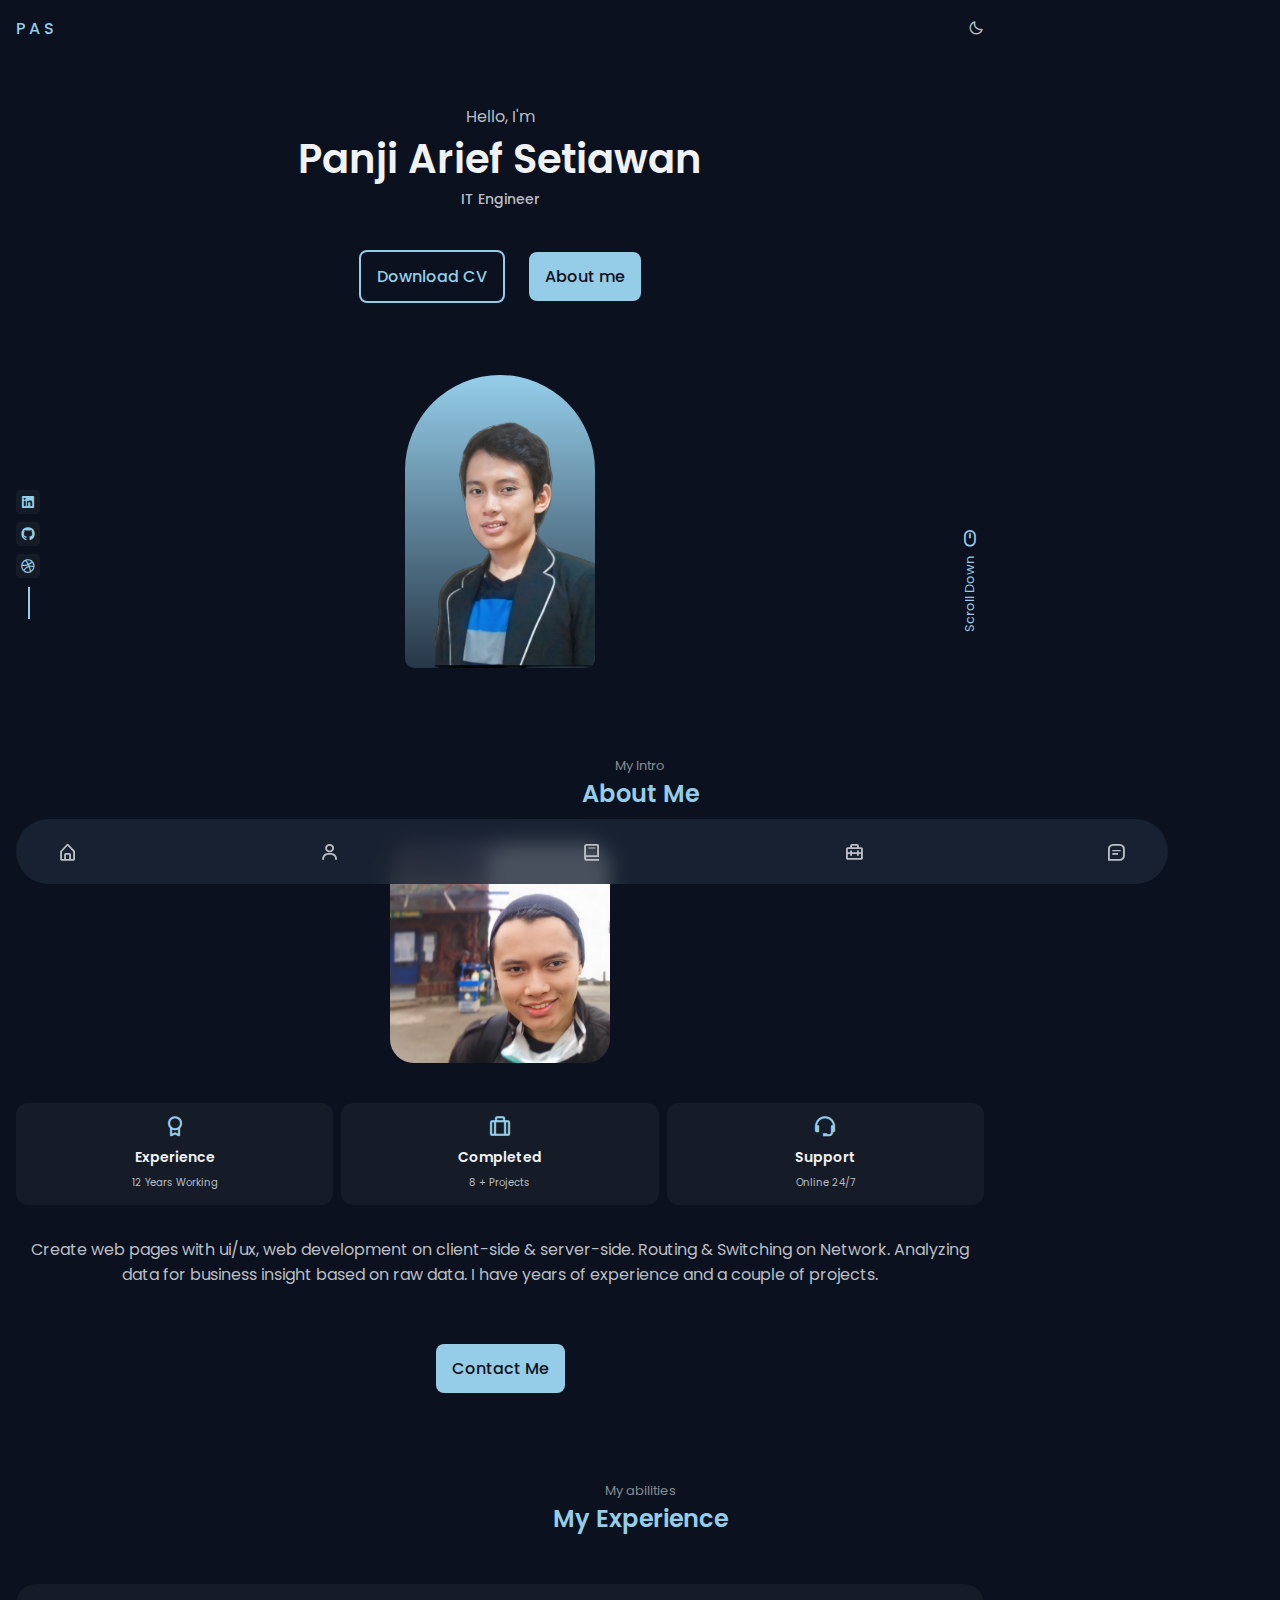
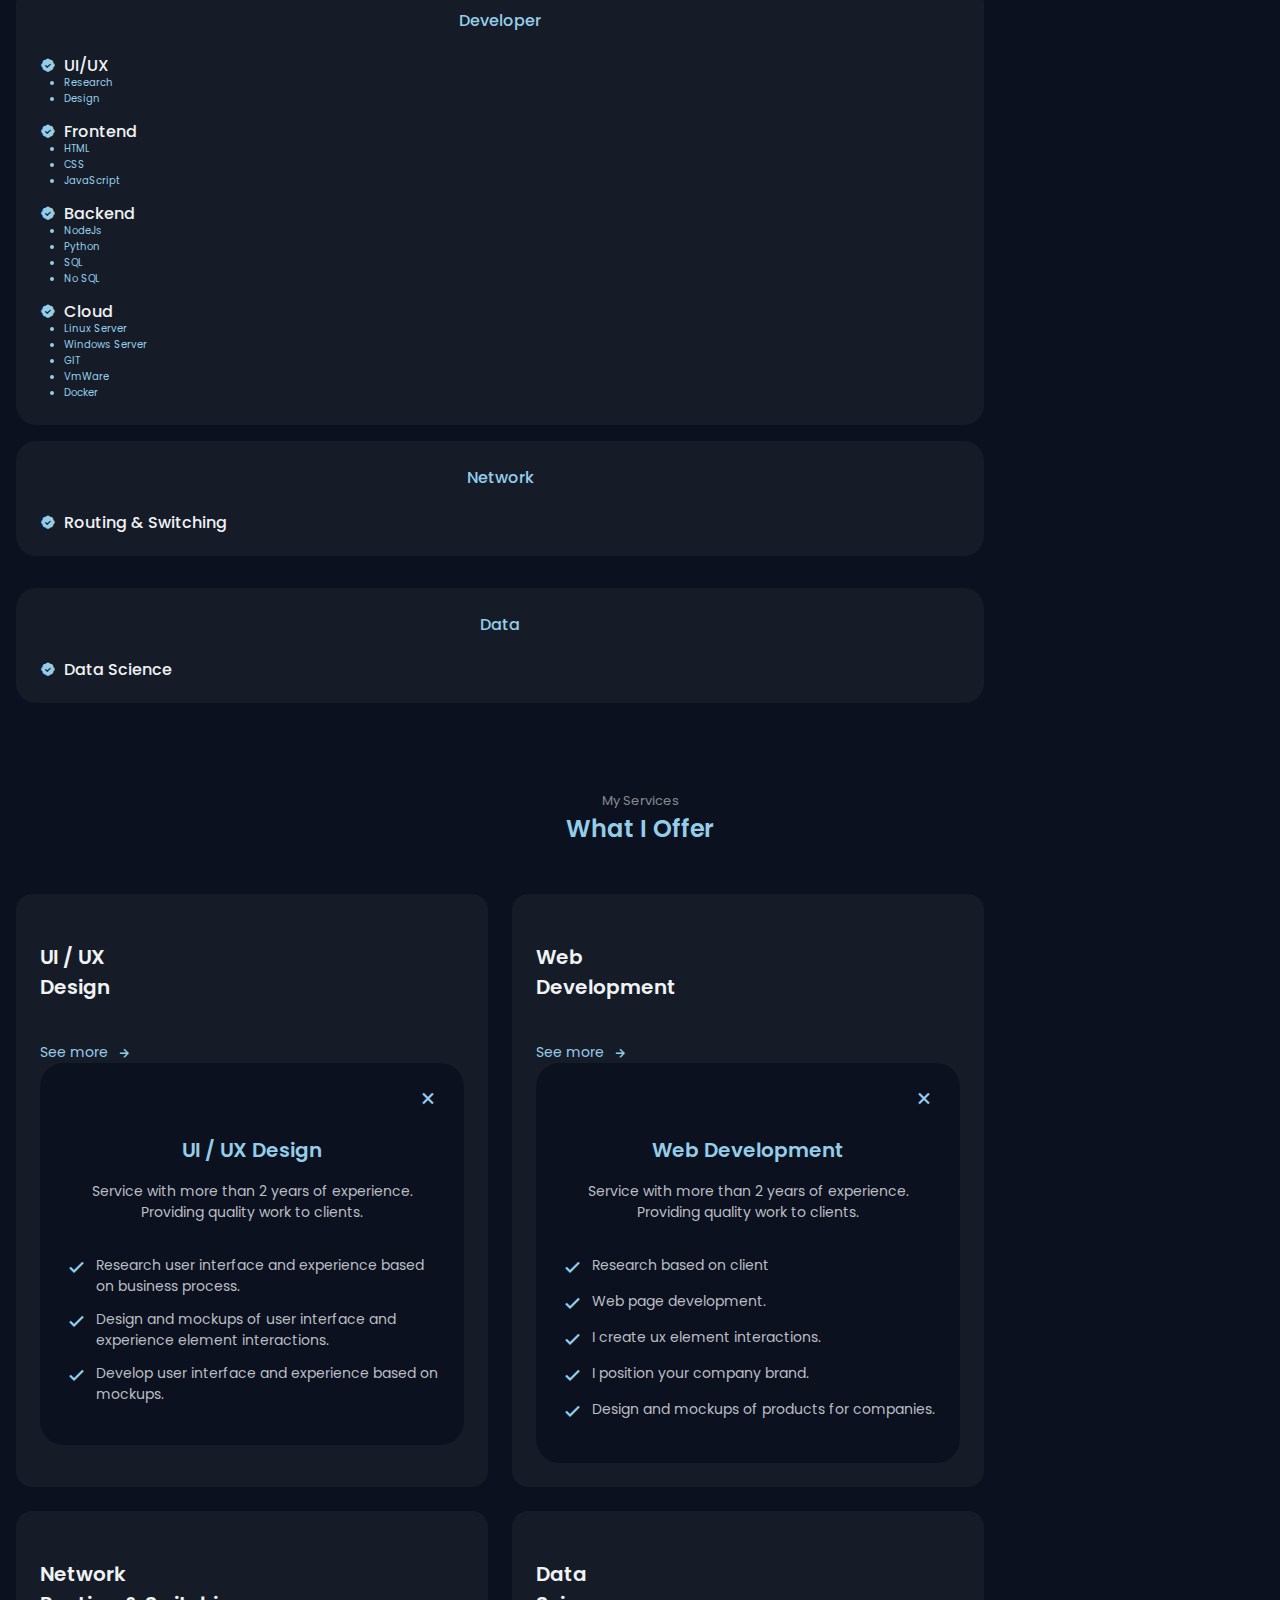
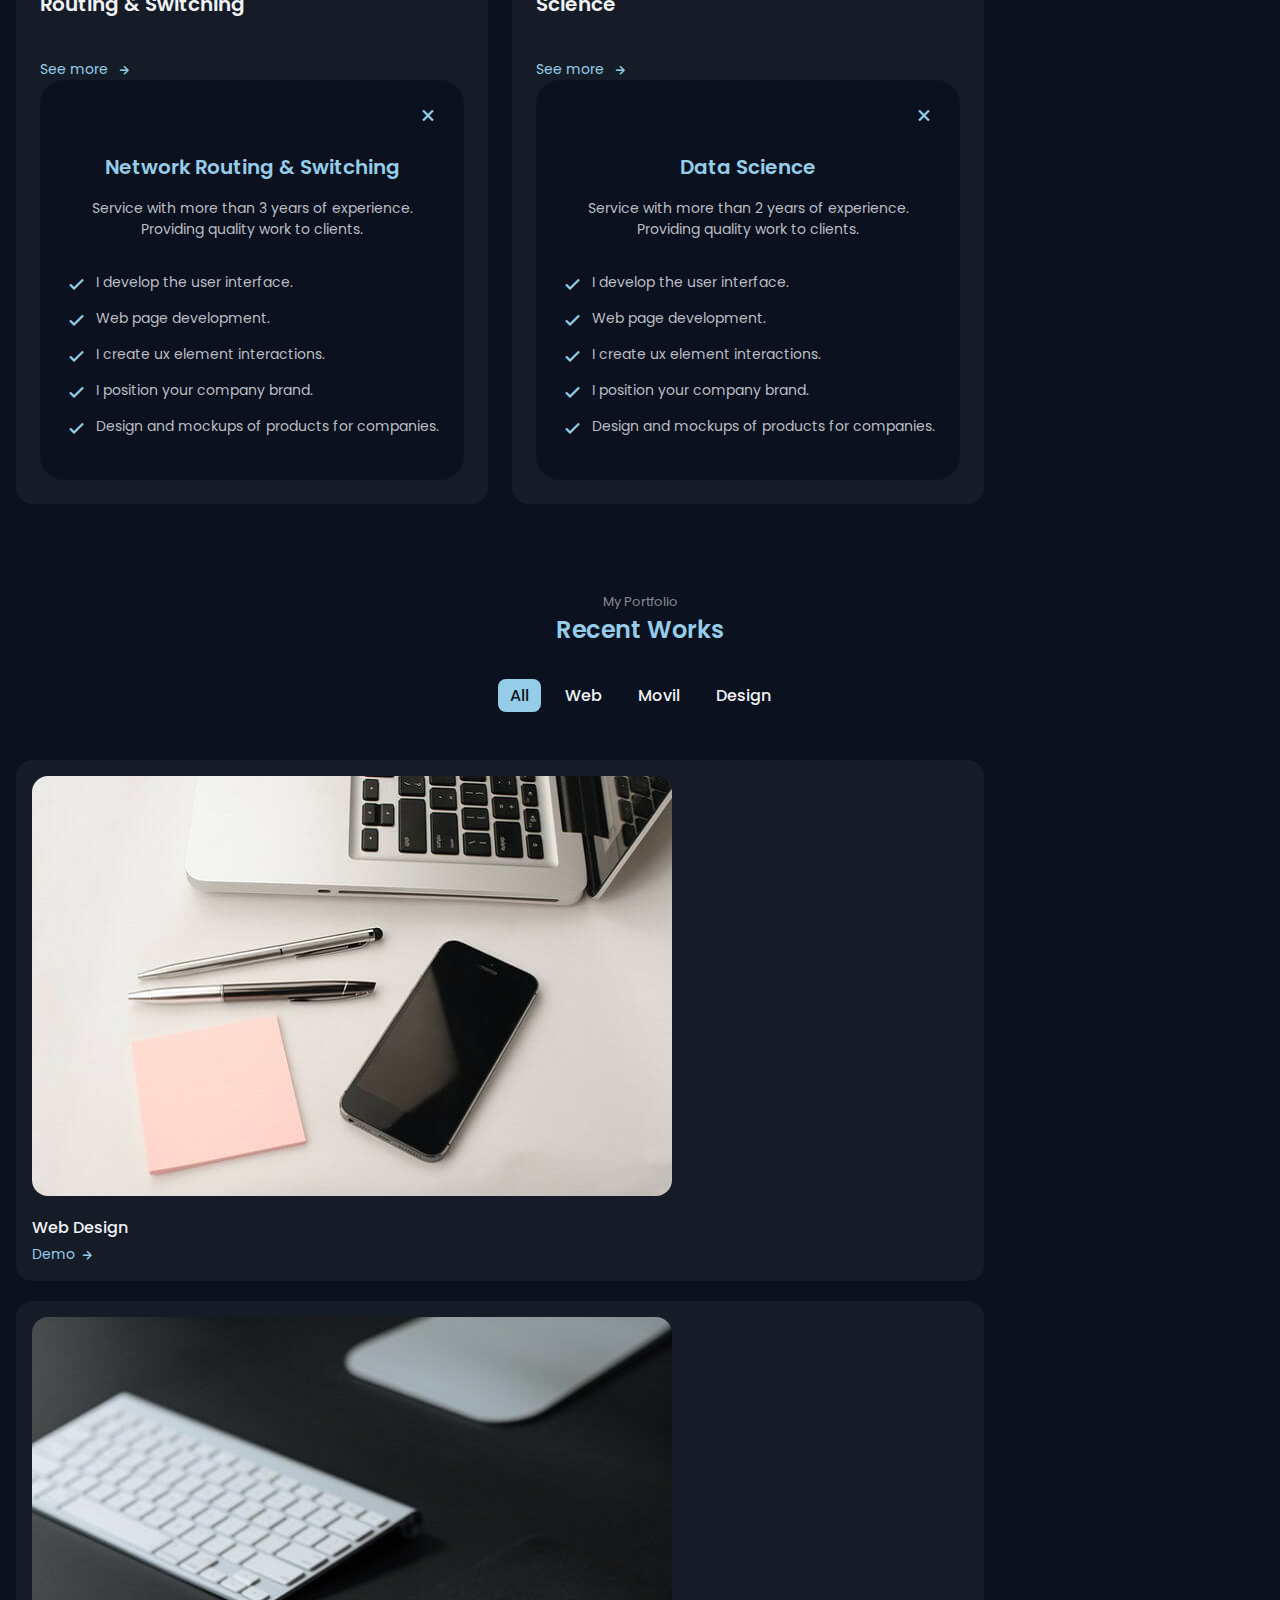
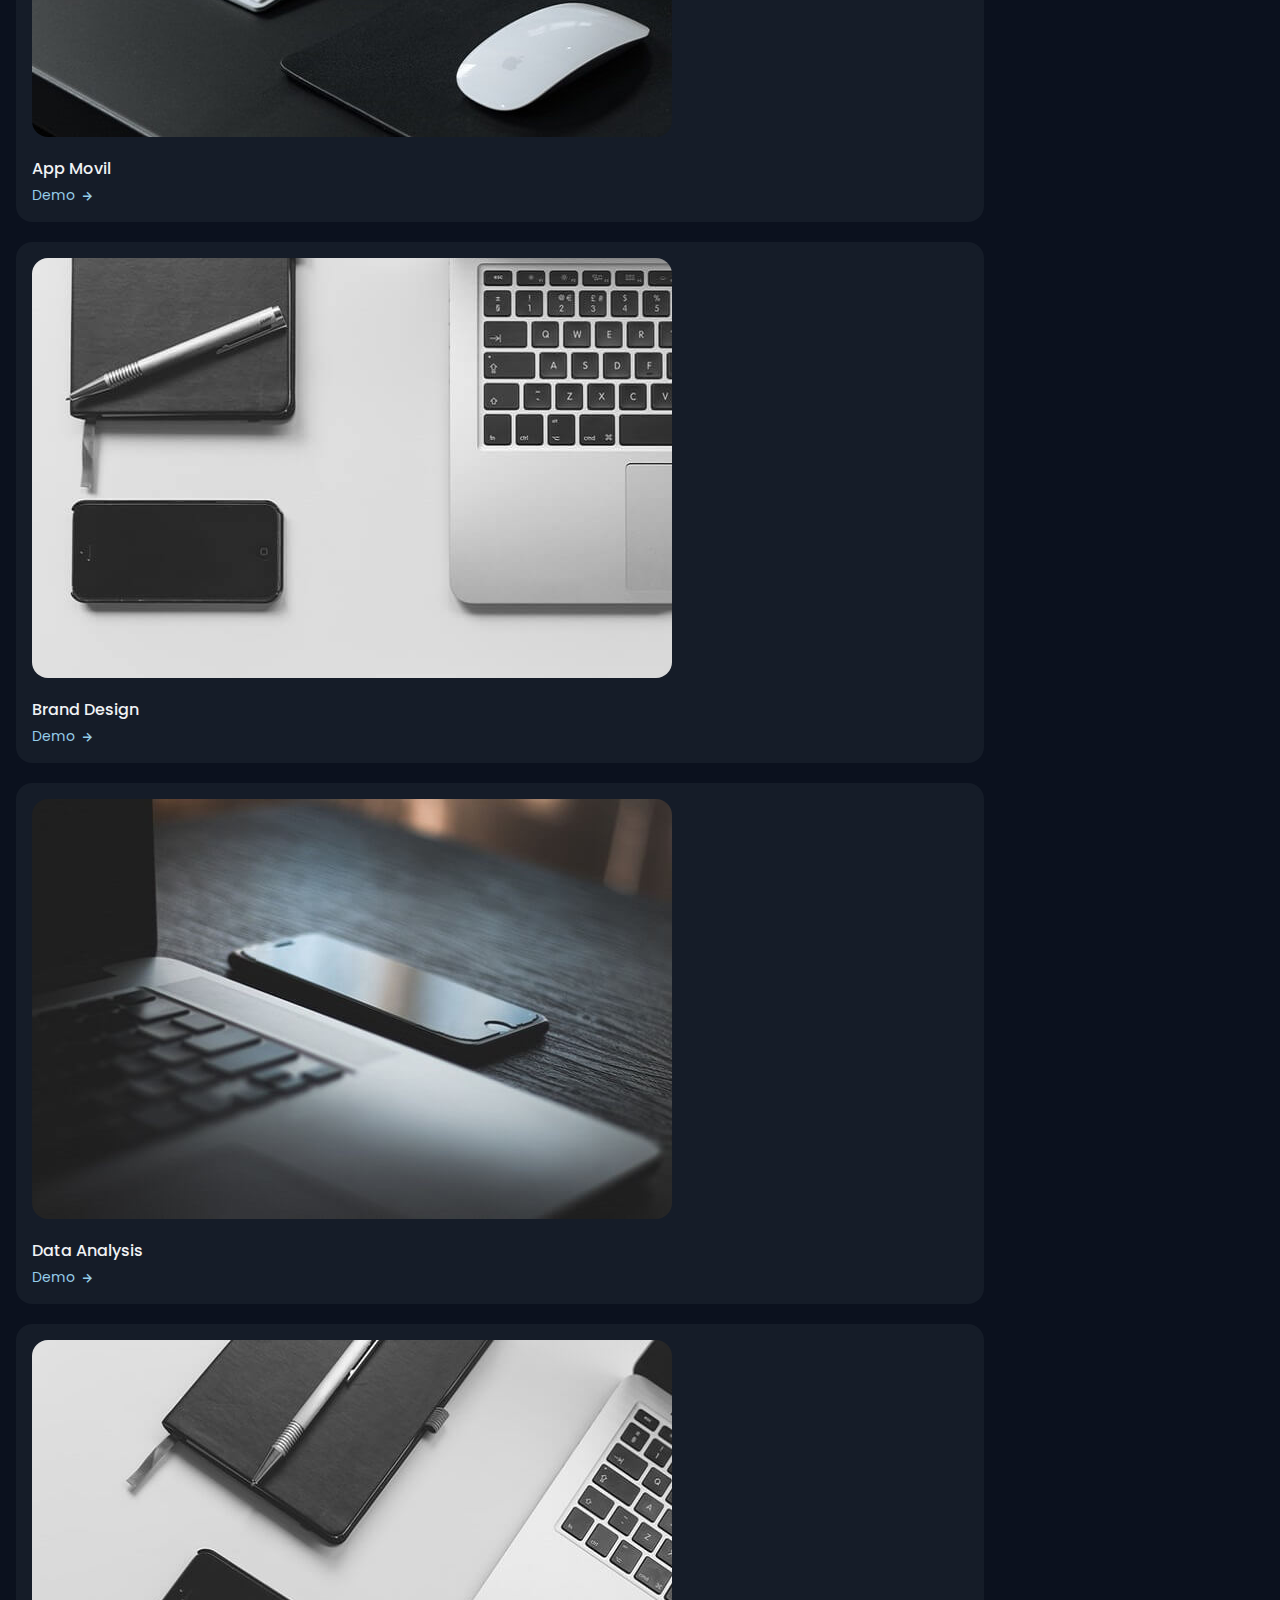
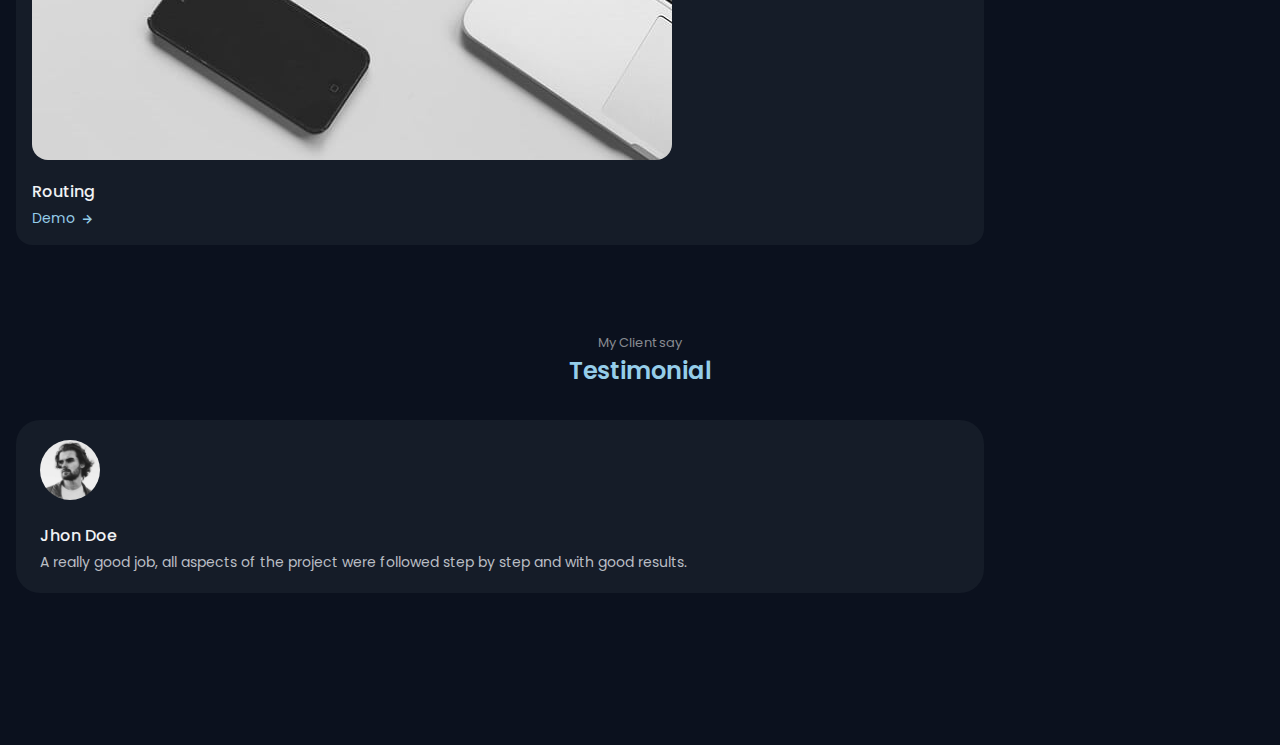
==== index.html @ b3c3ddb7 "update index.html" ====
<!DOCTYPE html>
    <html lang="en">
    <head>
        <meta charset="UTF-8">
        <meta name="viewport" content="width=device-width, initial-scale=1.0">

        <!--=============== FAVICON ===============-->
        <link rel="shortcut icon" href="assets/img/favicon.png" type="image/x-icon">

        <!--=============== BOXICONS ===============-->
        <link href='https://unpkg.com/boxicons@2.1.4/css/boxicons.min.css' rel='stylesheet'>

        <!--=============== SWIPER CSS ===============-->
        <link rel="stylesheet" href="assets/css/swiper-bundle.min.css">

        <!--=============== CSS ===============-->
        <link rel="stylesheet" href="assets/css/styles.css">

        <title>Mas Dd | Portfolio Website</title>
    </head>
    <body>
        <!--=============== HEADER ===============-->
        <header class="header" id="header">
            <nav class="nav container">
                <a href="#" class="nav__logo">P A S</a>

                <div class="nav__menu">
                    <ul class="nav__list">
                        <li class="nav__item">
                            <a href="#home" class="nav__link">
                                <i class='bx bx-home-alt'></i>
                            </a>
                        </li>

                        <li class="nav__item">
                            <a href="#about" class="nav__link">
                                <i class='bx bx-user'></i>
                            </a>
                        </li>
                        
                        <li class="nav__item">
                            <a href="#skills" class="nav__link">
                                <i class='bx bx-book'></i>
                            </a>
                        </li>
                        
                        <li class="nav__item">
                            <a href="#work" class="nav__link">
                                <i class='bx bx-briefcase-alt-2'></i>
                            </a>
                        </li>

                        <li class="nav__item">
                            <a href="#contact" class="nav__link">
                                <i class='bx bx-message-square-detail'></i>
                            </a>
                        </li>
                    </ul>
                </div>

                <!-- Theme change button -->
                <i class='bx bx-moon change-theme' id="theme-button"></i>
            </nav>
        </header>

        <!--=============== MAIN ===============-->
        <main class="main">
            <!--=============== HOME ===============-->
            <section class="home section" id="home">
                <div class="home__container container grid">
                    <div class="home__data">
                        <span class="home__greeting">Hello, I'm</span>
                        <h1 class="home__name">Panji Arief Setiawan</h1>
                        <h3 class="home__education">IT Engineer</h3>

                        <div class="home__buttons">
                            <a download=""* href="assets/pdf/CV Panji Arief Setiawan.pdf" class="button button--ghost">
                                Download CV
                            </a>
                            <a href="#about" class="button">About me</a>
                        </div>
                    </div>

                    <div class="home__handler">
                        <img src="assets/img/perfil.png" alt="" class="home__img">
                    </div>

                    <div class="home__social">
                        <a href="https://www.linkedin.com/" class="home__social-link">
                            <i class='bx bxl-linkedin-square'></i>
                        </a>
                        <a href="https://github.com/" class="home__social-link">
                            <i class='bx bxl-github' ></i>
                        </a>
                        <a href="https://dribbble.com/" class="home__social-link">
                            <i class='bx bxl-dribbble'></i>
                        </a>
                    </div>
                    
                    <a href="#about" class="home__scroll">
                        <i class='bx bx-mouse home__scroll-icon'></i>
                        <span class="home__scroll-name">Scroll Down</span>
                    </a>
                </div>
            </section>
            
            <!--=============== ABOUT ===============-->
            <section class="about section" id="about">
                <span class="section__subtitle">My Intro</span>
                <h2 class="section__title">About Me</h2>

                <div class="about__container container grid">
                    <img src="assets/img/about.jpg" alt="" class="about__img">

                    <div class="about__data">
                        <div class="about__info">
                            <div class="about__box">
                                <i class='bx bx-award about__icon' ></i>
                                <h3 class="about__title">Experience</h3>
                                <span class="about__subtitle">12 Years Working</span>
                            </div>

                            <div class="about__box">
                                <i class='bx bx-briefcase-alt about__icon' ></i>
                                <h3 class="about__title">Completed</h3>
                                <span class="about__subtitle">8 + Projects</span>
                            </div>

                            <div class="about__box">
                                <i class='bx bx-support about__icon' ></i>
                                <h3 class="about__title">Support</h3>
                                <span class="about__subtitle">Online 24/7</span>
                            </div>
                        </div>

                        <p class="about__description">
                            Create web pages with ui/ux, web development on client-side & server-side.
                            Routing & Switching on Network. Analyzing data for business insight based on raw data.
                            I have years of experience and a couple of projects.
                        </p>
                        <br>
                        <a href="#contact" class="button">Contact Me</a>
                    </div>
                </div>
            </section>

            <!--=============== SKILLS ===============-->
            <section class="skills section" id="skills">
                <span class="section__subtitle">My abilities</span>
                <h2 class="section__title">My Experience</h2>

                <div class="skills__container container grid">
                    <div class="skills__content">
                        <h3 class="skills__title">Developer</h3>

                        <div class="skill__box">
                            <div class="skills__group">
                                <div class="skills__data">
                                    <i class='bx bxs-badge-check'></i>

                                    <div>
                                        <h3 class="skills__name">UI/UX</h3>
                                        <span class="skills__level">
                                            <ul.s>
                                                <li>Research</li>
                                                <li>Design</li>
                                            </ul.s>
                                        </span>
                                    </div>
                                </div>

                                <div class="skills__data">
                                    <i class='bx bxs-badge-check'></i>

                                    <div>
                                        <h3 class="skills__name">Frontend</h3>
                                        <span class="skills__level">
                                            <ul.s>
                                                <li>HTML</li>
                                                <li>CSS</li>
                                                <li>JavaScript</li>
                                            </ul.s>
                                        </span>
                                    </div>
                                </div>

                                <div class="skills__data">
                                    <i class='bx bxs-badge-check'></i>

                                    <div>
                                        <h3 class="skills__name">Backend</h3>
                                        <span class="skills__level">
                                            <ul.s>
                                                <li>NodeJs</li>
                                                <li>Python</li>
                                                <li>SQL</li>
                                                <li>No SQL</li>
                                            </ul.s>
                                        </span>
                                    </div>
                                </div>

                                <div class="skills__data">
                                    <i class='bx bxs-badge-check'></i>
    
                                    <div>
                                        <h3 class="skills__name">Cloud</h3>
                                        <span class="skills__level">
                                            <ul.s>
                                                <li>Linux Server</li>
                                                <li>Windows Server</li>
                                                <li>GIT</li>
                                                <li>VmWare</li>
                                                <li>Docker</li>
                                            </ul.s>
                                        </span>
                                    </div>
                                </div>
                            </div>
                        </div>
                    </div>            
                </div>

                                 
                <div class="skills__container container grid">
                    <div class="skills__content">
                        <h3 class="skills__title">Network</h3>

                        <div class="skills__box">
                            <div class="skills__group">
                                <div class="skills__data">
                                    <i class='bx bxs-badge-check'></i>

                                    <div>
                                        <h3 class="skills__name">Routing & Switching</h3>
                                        <span class="skills__level"></span>
                                    </div>
                                </div>
                            </div>
                        </div>
                    </div>

                    <div class="skills__content">
                        <h3 class="skills__title">Data</h3>

                        <div class="skills__box">
                            <div class="skills__group">
                                <div class="skills__data">
                                    <i class='bx bxs-badge-check'></i>

                                    <div>
                                        <h3 class="skills__name">Data Science</h3>
                                        <span class="skills__level"></span>
                                    </div>
                                </div>
                            </div>
                        </div>      
                    </div>
                </div>
            </section>

            <!--=============== SERVICES ===============-->
            <section class="services section">
                <span class="section__subtitle">My Services</span>
                <h2 class="section__title">What I Offer</h2>

                <div class="services__container container grid">
                    <div class="services__card">
                        <h3 class="services__title">UI / UX <br> Design</h3>

                        <span class="services__button">
                            See more <i class='bx bx-right-arrow-alt services__icon'></i>
                        </span>

                        <div class="services_modal">
                            <div class="services__modal-content">
                                <i class='bx bx-x services__modal-close' ></i>

                                <h3 class="services__modal-title">UI / UX Design</h3>
                                <p class="services__modal-description">
                                    Service with more than 2 years of experience. 
                                    Providing quality work to clients.
                                </p>

                                <ul class="services__modal-list">
                                    <li class="services__modal-item">
                                        <i class='bx bx-check services__modal-icon'></i>
                                        <p class="services__modal-info">
                                            Research user interface and experience based on business process.
                                        </p>
                                    </li>

                                    <li class="services__modal-item">
                                        <i class='bx bx-check services__modal-icon'></i>
                                        <p class="services__modal-info">
                                            Design and mockups of user interface and experience element interactions.
                                        </p>
                                    </li>

                                    <li class="services__modal-item">
                                        <i class='bx bx-check services__modal-icon'></i>
                                        <p class="services__modal-info">
                                            Develop user interface and experience based on mockups.
                                        </p>
                                    </li>
                                </ul>

                            </div>
                        </div>
                    </div>
                    
                    <div class="services__card">
                        <h3 class="services__title">Web <br> Development</h3>

                        <span class="services__button">
                            See more <i class='bx bx-right-arrow-alt services__icon'></i>
                        </span>

                        <div class="services_modal">
                            <div class="services__modal-content">
                                <i class='bx bx-x services__modal-close' ></i>

                                <h3 class="services__modal-title">Web Development</h3>
                                <p class="services__modal-description">
                                    Service with more than 2 years of experience. 
                                    Providing quality work to clients.
                                </p>

                                <ul class="services__modal-list">
                                    <li class="services__modal-item">
                                        <i class='bx bx-check services__modal-icon'></i>
                                        <p class="services__modal-info">
                                            Research based on client 
                                        </p>
                                    </li>

                                    <li class="services__modal-item">
                                        <i class='bx bx-check services__modal-icon'></i>
                                        <p class="services__modal-info">
                                            Web page development.
                                        </p>
                                    </li>

                                    <li class="services__modal-item">
                                        <i class='bx bx-check services__modal-icon'></i>
                                        <p class="services__modal-info">
                                            I create ux element interactions.
                                        </p>
                                    </li>

                                    <li class="services__modal-item">
                                        <i class='bx bx-check services__modal-icon'></i>
                                        <p class="services__modal-info">
                                            I position your company brand.
                                        </p>
                                    </li>

                                    <li class="services__modal-item">
                                        <i class='bx bx-check services__modal-icon'></i>
                                        <p class="services__modal-info">
                                            Design and mockups of products for companies.
                                        </p>
                                    </li>
                                </ul>
                            </div>
                        </div>
                    </div>

                    <div class="services__card">
                        <h3 class="services__title">Network <br> Routing & Switching</h3>

                        <span class="services__button">
                            See more <i class='bx bx-right-arrow-alt services__icon'></i>
                        </span>

                        
                        <div class="services_modal">
                            <div class="services__modal-content">
                                <i class='bx bx-x services__modal-close' ></i>

                                <h3 class="services__modal-title">Network Routing & Switching</h3>
                                <p class="services__modal-description">
                                    Service with more than 3 years of experience. 
                                    Providing quality work to clients.
                                </p>

                                <ul class="services__modal-list">
                                    <li class="services__modal-item">
                                        <i class='bx bx-check services__modal-icon'></i>
                                        <p class="services__modal-info">
                                            I develop the user interface.
                                        </p>
                                    </li>

                                    <li class="services__modal-item">
                                        <i class='bx bx-check services__modal-icon'></i>
                                        <p class="services__modal-info">
                                            Web page development.
                                        </p>
                                    </li>

                                    <li class="services__modal-item">
                                        <i class='bx bx-check services__modal-icon'></i>
                                        <p class="services__modal-info">
                                            I create ux element interactions.
                                        </p>
                                    </li>

                                    <li class="services__modal-item">
                                        <i class='bx bx-check services__modal-icon'></i>
                                        <p class="services__modal-info">
                                            I position your company brand.
                                        </p>
                                    </li>

                                    <li class="services__modal-item">
                                        <i class='bx bx-check services__modal-icon'></i>
                                        <p class="services__modal-info">
                                            Design and mockups of products for companies.
                                        </p>
                                    </li>

                                </ul>

                            </div>
                        </div>
                        
                    </div>

                    <div class="services__card">
                        <h3 class="services__title">Data <br> Science</h3>

                        <span class="services__button">
                            See more <i class='bx bx-right-arrow-alt services__icon'></i>
                        </span>

                        
                        <div class="services_modal">
                            <div class="services__modal-content">
                                <i class='bx bx-x services__modal-close'></i>

                                <h3 class="services__modal-title">Data Science</h3>
                                <p class="services__modal-description">
                                    Service with more than 2 years of experience. 
                                    Providing quality work to clients.
                                </p>

                                <ul class="services__modal-list">
                                    <li class="services__modal-item">
                                        <i class='bx bx-check services__modal-icon'></i>
                                        <p class="services__modal-info">
                                            I develop the user interface.
                                        </p>
                                    </li>

                                    <li class="services__modal-item">
                                        <i class='bx bx-check services__modal-icon'></i>
                                        <p class="services__modal-info">
                                            Web page development.
                                        </p>
                                    </li>

                                    <li class="services__modal-item">
                                        <i class='bx bx-check services__modal-icon'></i>
                                        <p class="services__modal-info">
                                            I create ux element interactions.
                                        </p>
                                    </li>

                                    <li class="services__modal-item">
                                        <i class='bx bx-check services__modal-icon'></i>
                                        <p class="services__modal-info">
                                            I position your company brand.
                                        </p>
                                    </li>

                                    <li class="services__modal-item">
                                        <i class='bx bx-check services__modal-icon'></i>
                                        <p class="services__modal-info">
                                            Design and mockups of products for companies.
                                        </p>
                                    </li>
                                </ul>
                            </div> 
                        </div>

                    </div>
                </div>
            </section>

            <!--=============== WORK ===============-->
            <section class="work section" id="work">
                <span class="section__subtitle">My Portfolio</span>
                <h2 class="section__title">Recent Works</h2>

                <div class="work__filters">
                    <span class="work__item active-work" data-filter='all'>All</span>
                    <span class="work__item" data-filter='.web'>Web</span>
                    <span class="work__item" data-filter='.movil'>Movil</span>
                    <span class="work__item" data-filter='.design'>Design</span>
                </div>

                <div class="work__container container grid">
                    <div class="work__card mix web">
                        <img src="assets/img/work1.jpg" alt="" class="work__img">

                        <h3 class="work__title">Web Design</h3>

                        <a href="#" class="work__button">
                            Demo <i class='bx bx-right-arrow-alt work__icon'></i>
                        </a>
                    </div>

                    <div class="work__card mix movil">
                        <img src="assets/img/work2.jpg" alt="" class="work__img">

                        <h3 class="work__title">App Movil</h3>

                        <a href="#" class="work__button">
                            Demo <i class='bx bx-right-arrow-alt work__icon'></i>
                        </a>
                    </div>

                    <div class="work__card mix design">
                        <img src="assets/img/work3.jpg" alt="" class="work__img">

                        <h3 class="work__title">Brand Design</h3>

                        <a href="#" class="work__button">
                            Demo <i class='bx bx-right-arrow-alt work__icon'></i>
                        </a>
                    </div>

                    <div class="work__card mix web">
                        <img src="assets/img/work4.jpg" alt="" class="work__img">

                        <h3 class="work__title">Data Analysis</h3>

                        <a href="#" class="work__button">
                            Demo <i class='bx bx-right-arrow-alt work__icon'></i>
                        </a>
                    </div>

                    <div class="work__card mix movil">
                        <img src="assets/img/work5.jpg" alt="" class="work__img">

                        <h3 class="work__title">Routing</h3>

                        <a href="#" class="work__button">
                            Demo <i class='bx bx-right-arrow-alt work__icon'></i>
                        </a>
                    </div>
                </div>
            </section>

            <!--=============== TESTIMONIALS ===============-->
            <section class="testimonial section">
                <span class="section__subtitle">My Client say</span>
                <h2 class="section__title">Testimonial</h2>
                
                <div class="testimonial__container container swiper">
                    <div class="swiper-wrapper">
                        <div class="testimonial__card swiper-slide">
                            <img src="assets/img/testimonial1.png" alt="" class="testimonial__img">

                            <h3 class="testimonial__name">Jhon Doe</h3>
                            <p class="testimonial__description">
                                A really good job, all aspects of the project were 
                                followed step by step and with good results.
                            </p>
                        </div>

                        <div class="testimonial__card swiper-slide">
                            <img src="assets/img/testimonial2.png" alt="" class="testimonial__img">

                            <h3 class="testimonial__name">Paula Vusy</h3>
                            <p class="testimonial__description">
                                A really good job, all aspects of the project were 
                                followed step by step and with good results.
                            </p>
                        </div>

                        <div class="testimonial__card swiper-slide">
                            <img src="assets/img/testimonial3.png" alt="" class="testimonial__img">

                            <h3 class="testimonial__name">Sara Cill</h3>
                            <p class="testimonial__description">
                                A really good job, all aspects of the project were 
                                followed step by step and with good results.
                            </p>
                        </div>
                    </div>

                    <div class="swiper-pagination"></div>
                </div>
            </section>

            <!--=============== CONTACT ===============-->
            <section class="contact section" id="contact">
                
            </section>
        </main>

        <!--=============== FOOTER ===============-->
        <footer class="footer">
            
        </footer>

        <!--=============== SCROLLREVEAL ===============-->
        <script src="assets/js/scrollreveal.min.js"></script>

        <!--=============== SWIPER JS ===============-->
        <script src="assets/js/swiper-bundle.min.js"></script>

        <!--=============== MIXITUP FILTER ===============-->
        <script src="assets/js/mixitup.min.js"></script>

        <!--=============== MAIN JS ===============-->
        <script src="assets/js/main.js"></script>
    </body>
</html>
---- assets/css/styles.css ----
/*=============== GOOGLE FONTS ===============*/
@import url("https://fonts.googleapis.com/css2?family=Poppins:wght@400;500;600&display=swap");

/*=============== VARIABLES CSS ===============*/
:root {
  --header-height: 3.5rem;

  /*========== Colors ==========*/
  /*Color mode HSL(hue, saturation, lightness)*/
  /*
        Purple: hsl(250, 66%, 75%)
        Blue: hsl(207, 90%, 72%)
        Pink: hsl(356, 66%, 75%)
        Teal: hsl(174, 63%, 62%)
  */
  --first-hue: 200;
  --sat: 66%;
  --lig: 75%;
  --second-hue: 219;
  
  --first-color: hsl(var(--first-hue), var(--sat), var(--lig));
  --first-color-alt: hsl(var(--first-hue), var(--sat), 71%); /* -4% */
  --title-color: hsl(var(--second-hue), 15%, 95%);
  --text-color: hsl(var(--second-hue), 8%, 75%);
  --text-color-light: hsl(var(--second-hue), 4%, 55%);
  --body-color: hsl(var(--second-hue), 48%, 8%);
  --container-color: hsl(var(--second-hue), 32%, 12%);

  /*========== Font and typography ==========*/
  /*.5rem = 8px | 1rem = 16px ...*/
  --body-font: 'Poppins', sans-serif;
  --biggest-font-size: 1.75rem;
  --h1-font-size: 1.5rem;
  --h2-font-size: 1.25rem;
  --h3-font-size: 1rem;
  --normal-font-size: .938rem;
  --small-font-size: .813rem;
  --smaller-font-size: .75rem;
  --tiny-font-size: .625rem;

  /*========== Font weight ==========*/
  --font-medium: 500;
  --font-semibold: 600;

  /*========== z index ==========*/
  --z-tooltip: 10;
  --z-fixed: 100;
  --z-modal: 1000;
}

/* Responsive typography */
@media screen and (min-width: 968px) {
  :root {
    --biggest-font-size: 2.5rem;
    --h1-font-size: 2.25rem;
    --h2-font-size: 1.5rem;
    --h3-font-size: 1.25rem;
    --normal-font-size: 1rem;
    --small-font-size: .875rem;
    --smaller-font-size: .813rem;
  }
}

/*=============== BASE ===============*/
* {
  box-sizing: border-box;
  padding: 0;
  margin: 0;
}

html {
  scroll-behavior: smooth;
}

body,
button,
input,
textarea {
  font-family: var(--body-font);
  font-size: var(--normal-font-size);
}

body {
  background-color: var(--body-color);
  color: var(--text-color);
  transition: .4s; /* for light mode animation */
}

h1, h2, h3 {
  color: var(--title-color);
  font-weight: var(--font-semibold);
}

ul {
  list-style: none;
}

ul.s {
  list-style: circle;
}

a {
  text-decoration: none;
}

button {
  cursor: pointer;
  border: none;
  outline: none;
}

img {
  max-width: 100%;
  height: auto;
}

/*=============== THEME ===============*/


/*========== Variables Dark theme ==========*/


/*========== 
    Color changes in some parts of 
    the website, in light theme
==========*/


/*=============== REUSABLE CSS CLASSES ===============*/
.container {
  max-width: 968px;
  margin-left: 1rem;
  margin-right: 1rem;
}

.grid {
  display: grid;
  gap: 1.25rem;
}

.main {
  overflow: hidden;
}

.section {
  padding: 4.5rem 0 1rem;
}

.section__title, 
.section__subtitle {
  text-align: center;
}

.section__title {
  font-size: var(--h2-font-size);
  color: var(--first-color);
  margin-bottom: 2rem;
}

.section__subtitle {
  display: block;
  font-size: var(--smaller-font-size);
  color: var(--text-color-light);
}

/*=============== HEADER & NAV===============*/
.header{
  position: fixed;
  top: 0;
  left: 0;
  width: 100%;
  background-color: var(--body-color);
  z-index: var(--z-fixed);
}

.nav{
  height: var(--header-height);
  display: flex;
  justify-content: space-between;
  align-items: center;
}

.nav__logo{
  color: var(--first-color);
  font-weight: var(--font-medium);
  transition: .4s;
}

.nav__logo:hover{
  color: var(--first-color-alt);
}

.nav__menu{
  position: fixed;
  bottom: 1rem;
  background-color: hsla(var(--second-hue), 32%, 16%, .8);
  width: 90%;
  border-radius: 4rem;
  padding: 1rem 2.25rem;
  backdrop-filter: blur(10px);
}

.nav__list{
  display: flex;
  justify-content: space-between;
  align-items: center;
}

.nav__link{
  color: var(--text-color);
  font-size: 1.25rem;
  padding: .4rem;
  display: flex;
  border-radius: 5rem;
}

/* Active link */
.active-link{
  background: linear-gradient(180deg,
              hsla(var(--first-hue), var(--sat), var(--lig), 1),
              hsla(var(--first-hue), var(--sat), var(--lig), .2)
            );
  box-shadow: 0 0 16px hsla(var(--first-hue), var(--sat), var(--lig), .4);
}

/* Change background header */
.scroll-header{
  box-shadow: 0 4px 4px hsla(0, 0%, 4%, .3);
}

/*=============== HOME ===============*/
.home__container{
  position: relative;
  row-gap: 4.5rem;
  padding-top: 2rem; 
}

.home__data{
  text-align: center;
}

.home__greeeting,
.home__education{
  font-size: var(--small-font-size);
  font-weight: var(--font-medium);
}

.home__greeeting{
  display: block;
  color: var(--title-color);
  margin-bottom: .25rem;
}

.home__education{
  color: var(--text-color);
  margin-bottom: 2.5rem;
}

.home__name{
  font-size: var(--biggest-font-size);
}

.home__img{
  width: 160px;
  justify-self: center;
}

.home__handler{
  justify-self: center;
  width: 190px;
  height: 293px;
  background: linear-gradient(180deg,
              hsla(var(--first-hue), var(--sat), var(--lig), 1),
              hsla(var(--first-hue), var(--sat), var(--lig), .2)
            );
  border-radius: 10rem 10rem 1rem 1rem;
  display: flex;
  align-items: flex-end;
  justify-content: right;
  overflow: hidden;
}

.home__buttons{
  display: flex;
  justify-content: center;
  align-items: center;
  gap: 1.5rem;
}

.home__social,
.home__scroll{
  position: absolute;
}

.home__social{
  bottom: 5rem;
  left: 0;
  display: grid;
  row-gap: .5rem;
}

.home__social-link{
  width: max-content;
  background-color: var(--container-color);
  color: var(--first-color);
  padding: .25rem;
  border-radius: .25rem;
  display: flex;
  font-size: 1rem;
  transition: .4s;
}

.home__social-link:hover{
  background-color: var(--first-color);
  color: #fff;
}

.home__social::after{
  content: '';
  width: 32px;
  height: 2px;
  background-color: var(--first-color);
  transform: rotate(90deg) translate(16px, 3px);
}

.home__scroll{
  color: var(--first-color);
  right: -1.5rem;
  bottom: 4rem;
  display: grid;
  row-gap: 2.25rem;
  justify-items: center;
}

.home__scroll-icon{
  font-size: 1.25rem;
}

.home__scroll-name{
  font-size: var(--smaller-font-size);
  transform: rotate(-90deg);
}

/*=============== BUTTONS ===============*/
.button{
  display: inline-block;
  background-color: var(--first-color);
  color: var(--body-color);
  padding: .75rem 1rem;
  border-radius: .5rem;
  font-weight: var(--font-medium);
  transition: .4s;
}

.button:hover{
  background-color: var(--first-color-alt);
  color: var(--body-color);
}

.button--ghost{
  background-color: transparent;
  border: 2px solid var(--first-color);
  color: var(--first-color);
}

/*=============== ABOUT ===============*/
.about__container{
  row-gap: 2.5rem;
}

.about__img{
  width: 220px;
  border-radius: 1.5rem;
  justify-self: center;
}

.about__data{
  text-align: center;
}

.about__info{
  display: grid;
  grid-template-columns: repeat(3, 1fr);
  gap: .5rem;
  margin-bottom: 2rem;
}

.about__box{
  background-color: var(--container-color);
  border-radius: .75rem;
  padding: .75rem .5rem;
}

.about__icon{
  font-size: 1.5rem;
  color: var(--first-color);
  margin-bottom: .5rem;
}

.about__title{
  font-size: var(--small-font-size);
}

.about__subtitle{
  font-size: var(--tiny-font-size);
}

.about__description{
  margin-bottom: 2rem;
}

/*=============== SKILLS ===============*/
.skills__container{
  row-gap: 2rem;
  padding-top: 1rem;
}

.skills__content{
  background-color: var(--container-color);
  padding: 1.5rem;
  border-radius: 1.25rem;
}

.skills__title{
  font-size: var(--normal-font-size);
  font-weight: var(--font-medium);
  color: var(--first-color);
  text-align: center;
  margin-bottom: 1.5rem;
}

.skills__box{
  display: flex;
  justify-content: left;
  column-gap: 2.5rem;
}

.skills__group{
  display: grid;
  align-content: flex-start;
  row-gap: 1rem;
}

.skills__data{
  display: flex;
  column-gap: .5rem;
}

.skills, .bxs-badge-check{
  font-size: 1rem;
  color: var(--first-color);
}

.skills__name{
  font-size: var(--normal-font-size);
  font-weight: var(--font-medium);
  line-height: 18px;
}

.skills__level{
  font-size: var(--tiny-font-size);
}

/*=============== SERVICES ===============*/
.services__container{
  grid-template-columns: repeat(2, 1fr);
  gap: 1.5rem;
  padding-top: 1rem;
}

.services__card{
  background-color: var(--container-color);
  padding: 3rem 1.5rem 1.5rem;
  border-radius: 1rem;
}

.services__title{
  font-size: var(--h3-font-size);
  margin-bottom: 2.5rem;
}

.services__button{
  color: var(--first-color);
  font-size: var(--small-font-size);
  display: flex;
  align-items: center;
  column-gap: .25rem;
  cursor: pointer;
}

.services__button:hover, .services__icon{
  transform: translateX(.25rem);
}

.services__icon{
  font-size: 1rem;
  transition: .4s;
}


/* Services modal */
.services__modal{
  position: fixed;
  inset: 0;
  background-color: hsla(var(--second-hue), 28%, 16%, .7);
  padding: 2rem 1rem;
  display: grid;
  place-items: center;
  visibility: hidden;
  opacity: 0;
  transition: .4s;
  z-index: var(--z-modal);
}

.services__modal-content{
  position: relative;
  background-color: var(--body-color);
  padding: 4.5rem 1.5rem 2.5rem;
  border-radius: 1.5rem;
}

.services__modal-title,
.services__modal-description{
  text-align: center;
}

.services__modal-title{
  font-size: var(--h3-font-size);
  color: var(--first-color);
  margin-bottom: 1rem;
}

.services__modal-description{
  font-size: var(--small-font-size);
  margin-bottom: 2rem;
}

.services__modal-list{
  display: grid;
  row-gap: .75rem;
}

.services__modal-item{
  display: flex;
  align-items: flex-start;
  column-gap: .5rem;
}

.services__modal-icon{
  font-size: 1.5rem;
  color: var(--first-color);
}

.services__modal-info{
  font-size: var(--small-font-size);
}

.services__modal-close{
  position: absolute;
  top: 1.5rem;
  right: 1.5rem;
  font-size: 1.5rem;
  color: var(--first-color);
  cursor: pointer;
}

/*Active modal*/
.active-modal{
  opacity: 1;
  visibility: visible;
}

/*=============== WORK ===============*/
.work__container{
  padding-top: 1rem;
}

.work__filters{
  display: flex;
  justify-content: center;
  align-items: center;
  column-gap: .75rem;
  margin-bottom: 2rem;
}

.work__item{
  cursor: pointer;
  color: var(--title-color);
  padding: .25rem .75rem;
  font-weight: var(--font-medium);
  border-radius: .5rem;
}

.work__card{
  background-color: var(--container-color);
  padding: 1rem;
  border-radius: 1rem;
}

.work__img{
  border-radius: 1rem;
  margin-bottom: .75rem;
}

.work__title{
  font-size: var(--normal-font-size);
  font-weight: var(--font-medium);
  margin-bottom: .25rem;
}

.work__button{
  width: max-content;
  color: var(--first-color);
  font-size: var(--small-font-size);
  display: flex;
  align-items: center;
  column-gap: .25rem;
}

.work__button:hover .work__icon{
  transform: translate(.25rem);
}

.work__icon{
  font-size: 1rem;
  transition: .4s;
}

/* Active item work*/
.active-work{
  background-color: var(--first-color);
  color: var(--body-color);
}

/*=============== TESTIMONIAL ===============*/
.testimonial__card{
  background-color: var(--container-color);
  padding: 1.25rem 1.5rem;
  border-radius: 1.5rem;
  margin-bottom: 3rem;  
}

.testimonial__img{
  width: 60px;
  border-radius: 3rem;
  margin-bottom: 1rem;
}

.testimonial__name{
  font-size: var(--normal-font-size);
  font-weight: var(--font-medium);
  margin-bottom: .25rem;
}

.testimonial__description{
  font-size: var(--small-font-size);
}

/* Swiper class */
.swiper-pagination-bullet{
  background-color: var(--text-color-light);
}

.swiper-pagination-bullet-active{
  background-color: var(--first-color);
}

/*=============== CONTACT ===============*/


/*=============== FOOTER ===============*/


/*=============== SCROLL BAR ===============*/


/*=============== BREAKPOINTS ===============*/
/* For small devices */


/* For medium devices */


/* For large devices */
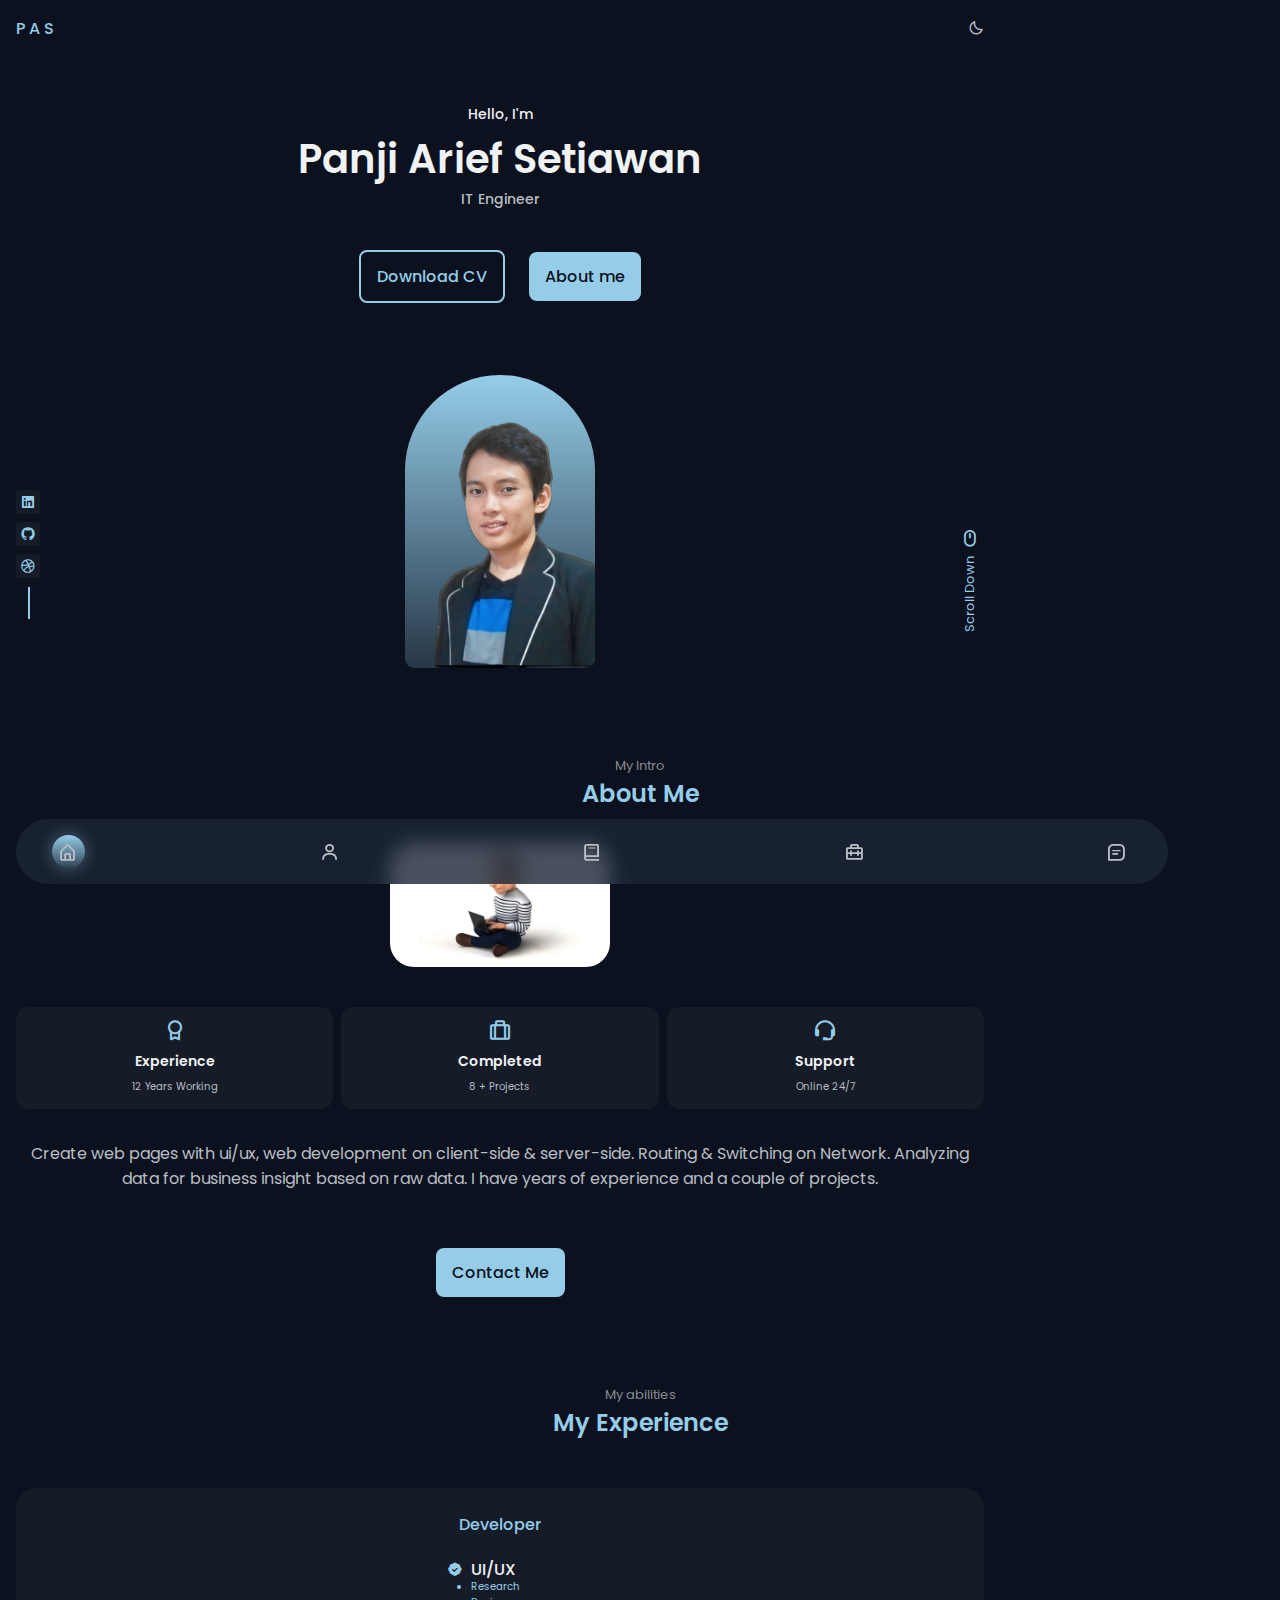
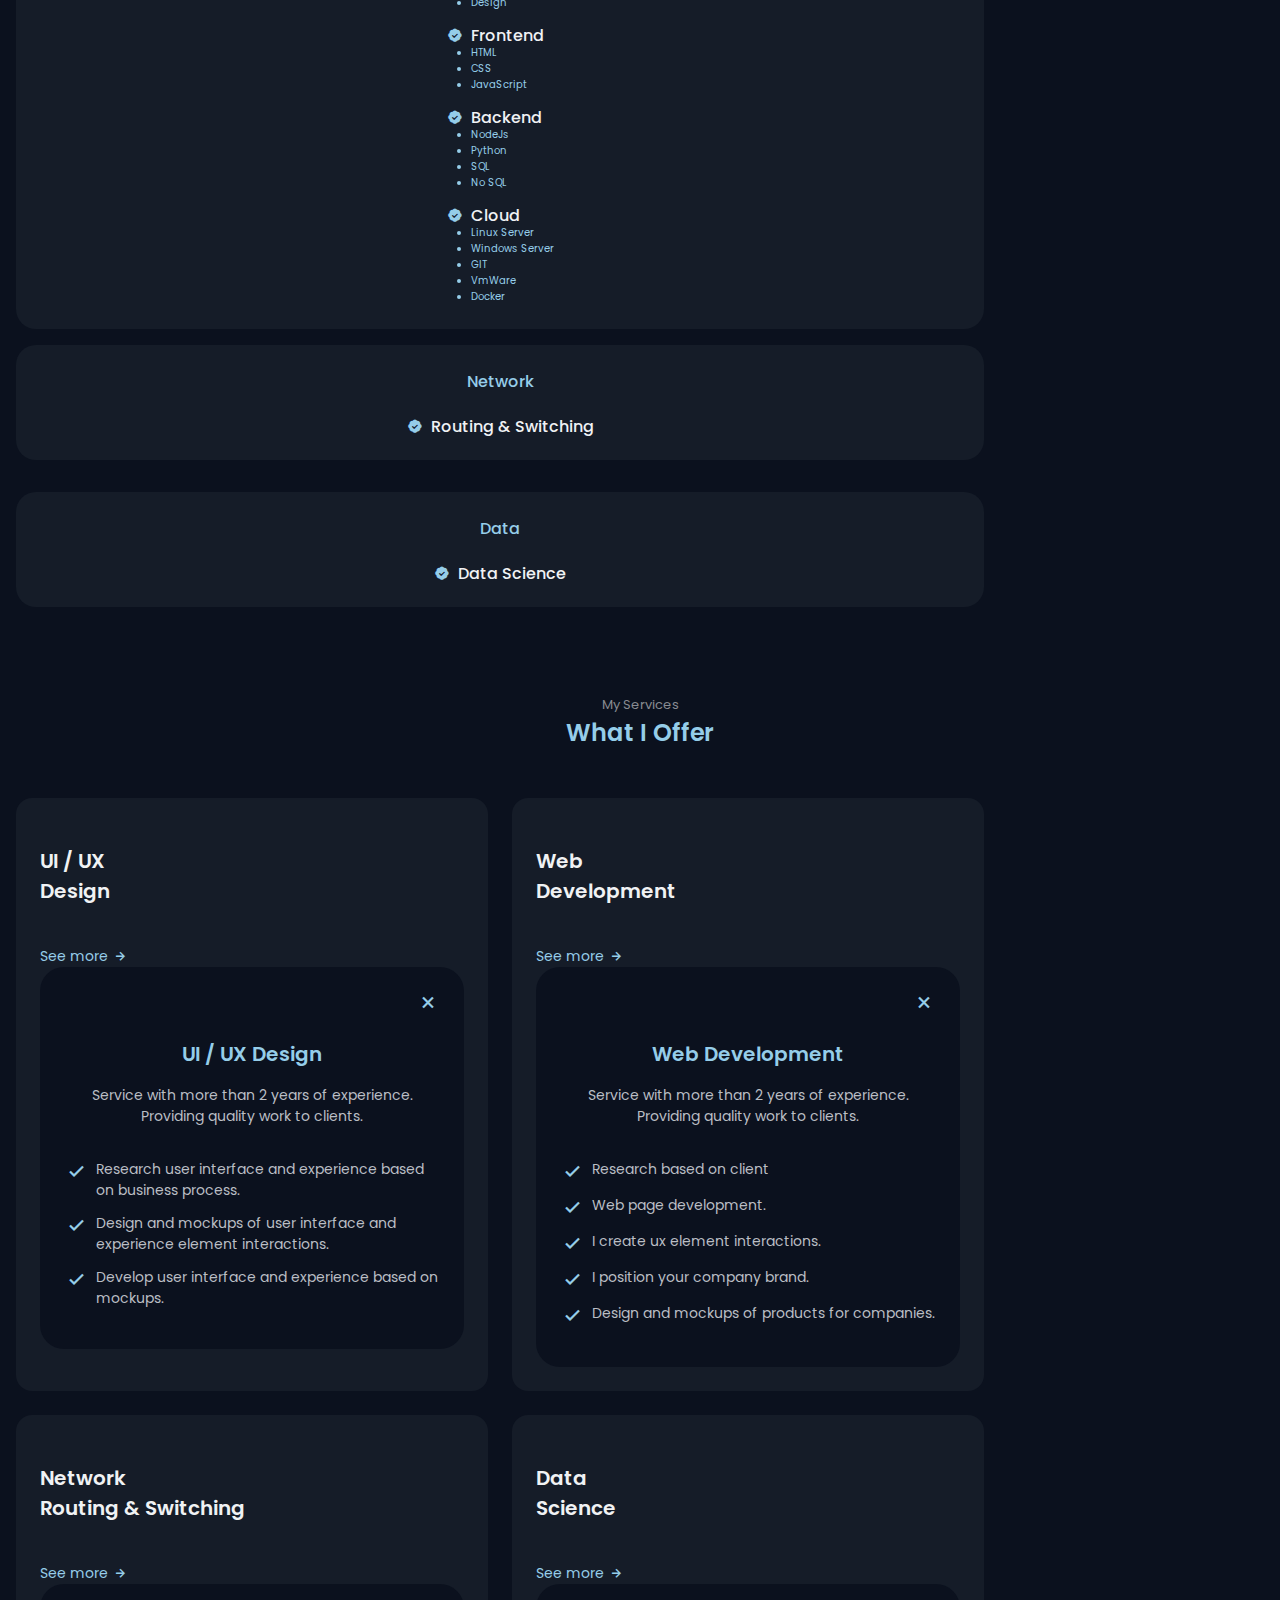
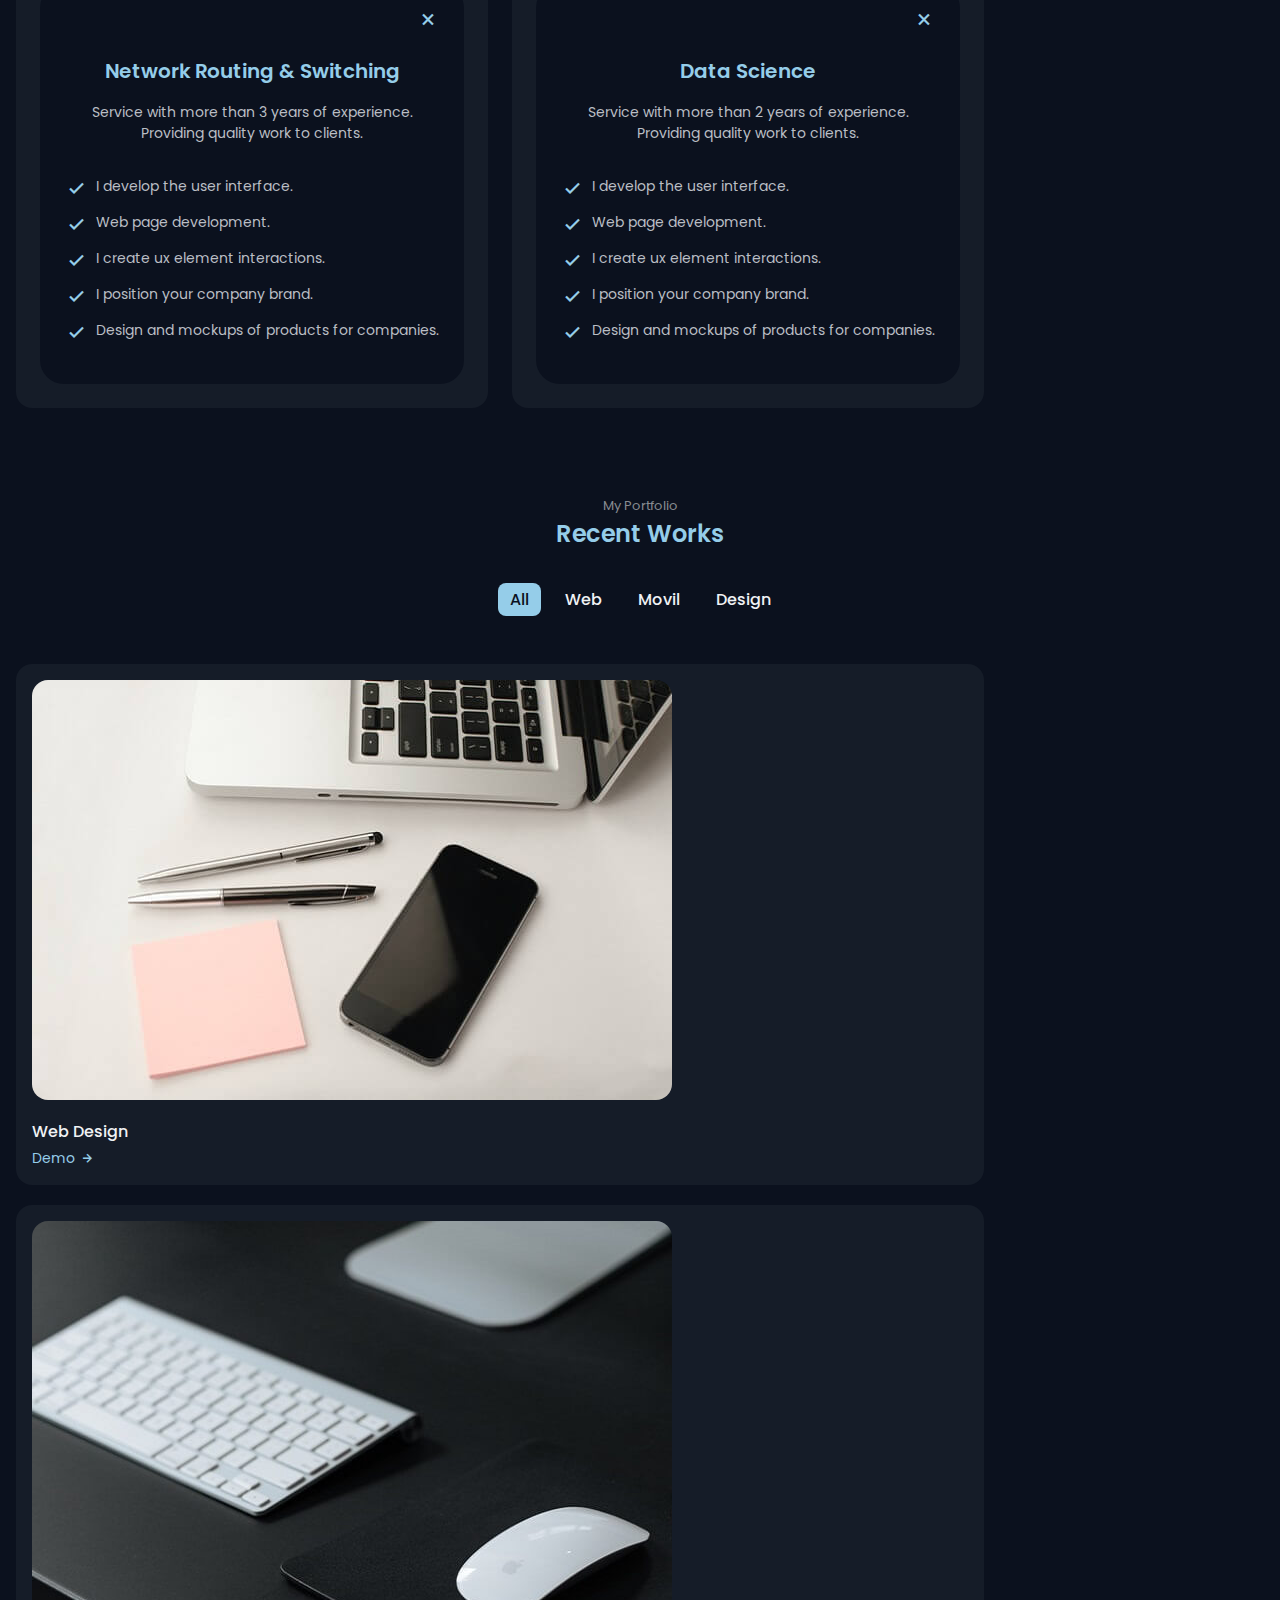
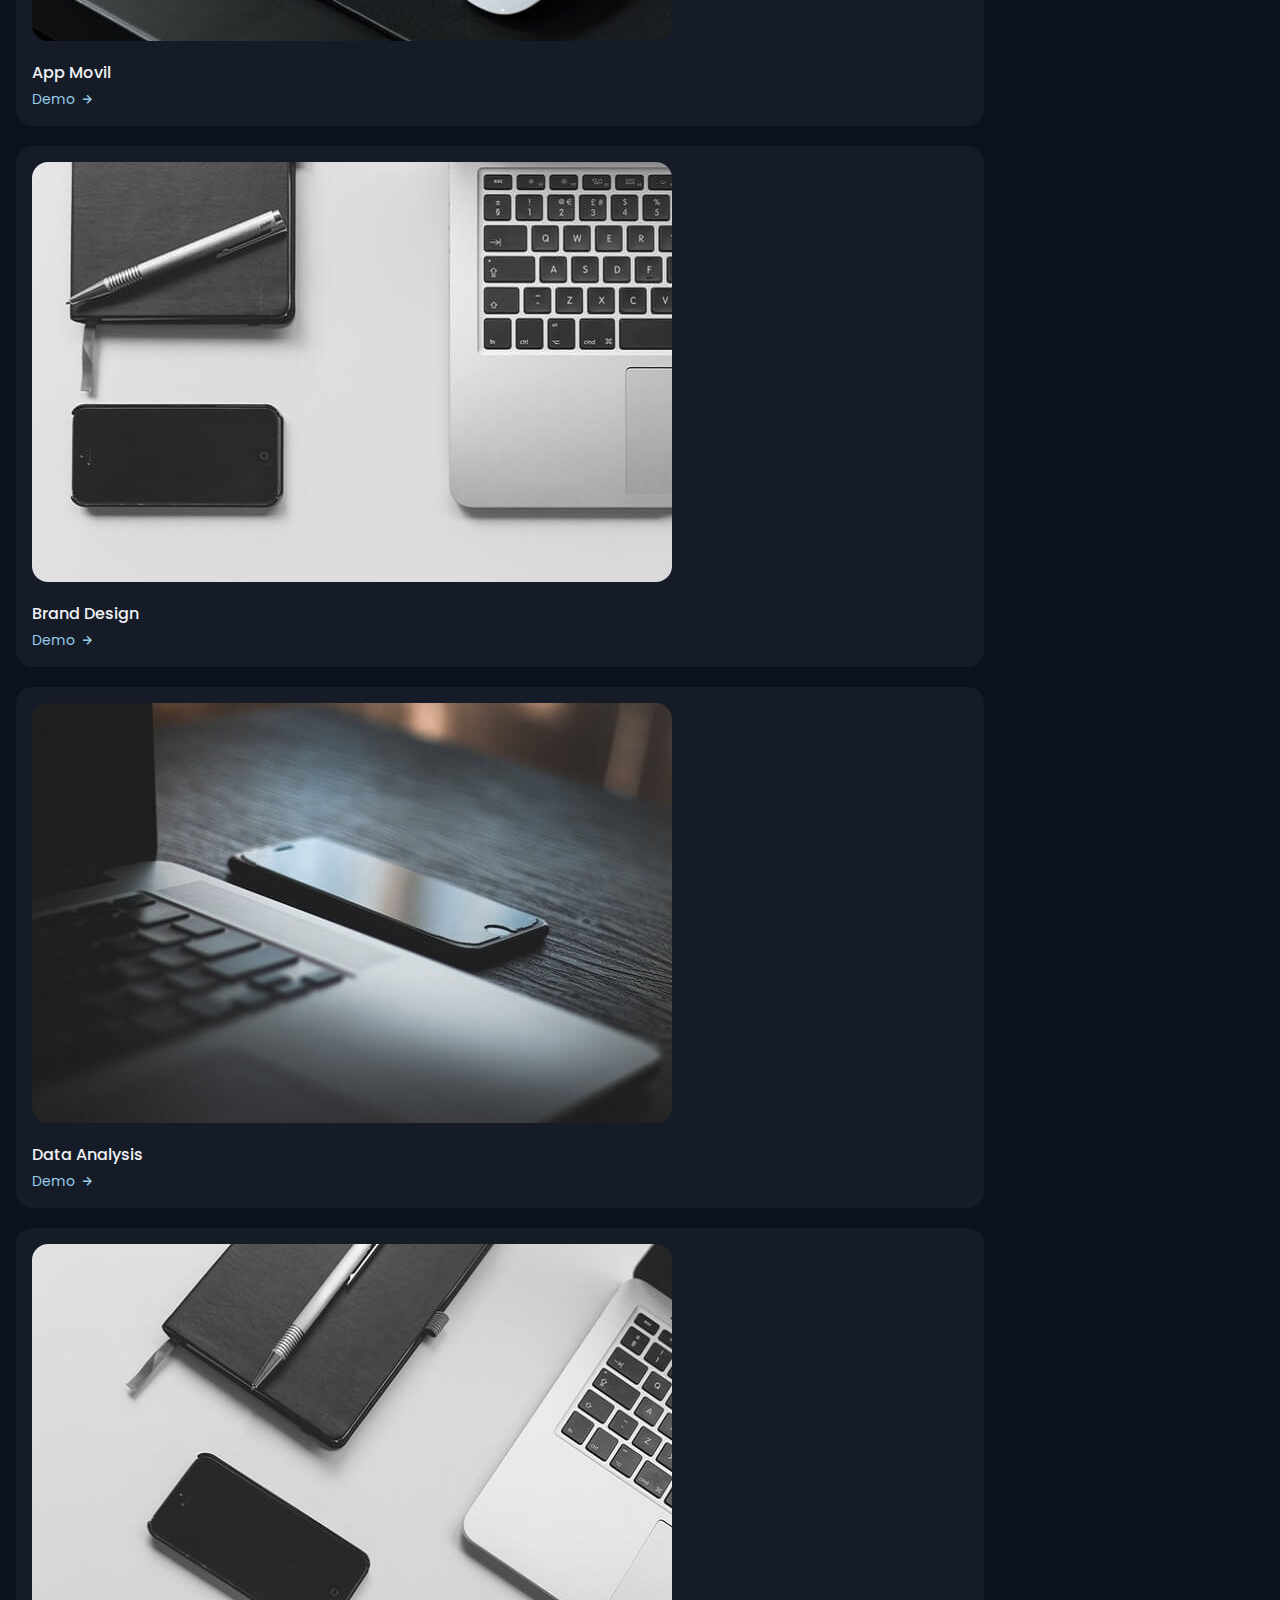
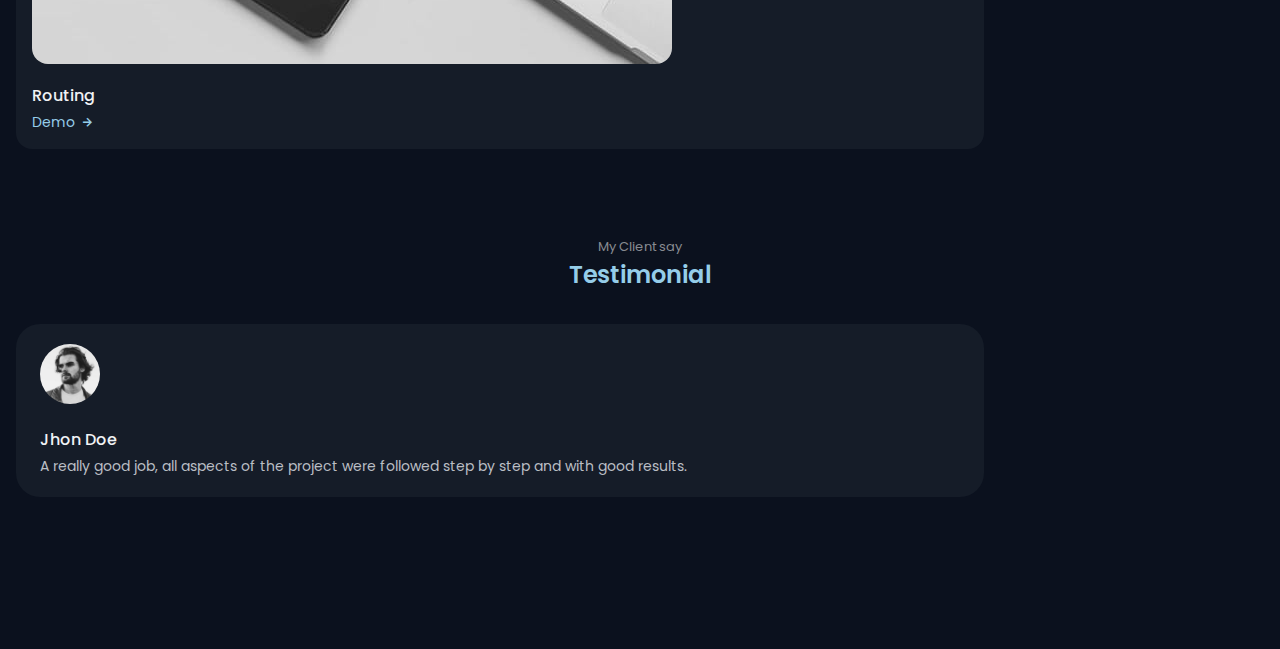
==== commit eb98f4af: "update" ====
--- a/index.html
+++ b/index.html
@@ -16,7 +16,7 @@
         <!--=============== CSS ===============-->
         <link rel="stylesheet" href="assets/css/styles.css">
 
-        <title>Mas Dd | Portfolio Website</title>
+        <title>P A S | Portfolio Website</title>
     </head>
     <body>
         <!--=============== HEADER ===============-->
@@ -27,7 +27,7 @@
                 <div class="nav__menu">
                     <ul class="nav__list">
                         <li class="nav__item">
-                            <a href="#home" class="nav__link">
+                            <a href="#home" class="nav__link active-link">
                                 <i class='bx bx-home-alt'></i>
                             </a>
                         </li>
@@ -81,7 +81,7 @@
                         </div>
                     </div>
 
-                    <div class="home__handler">
+                    <div class="home__handle">
                         <img src="assets/img/perfil.png" alt="" class="home__img">
                     </div>
 
@@ -110,7 +110,7 @@
                 <h2 class="section__title">About Me</h2>
 
                 <div class="about__container container grid">
-                    <img src="assets/img/about.jpg" alt="" class="about__img">
+                    <img src="assets/img/about.webp" alt="" class="about__img">
 
                     <div class="about__data">
                         <div class="about__info">
@@ -153,7 +153,7 @@
                     <div class="skills__content">
                         <h3 class="skills__title">Developer</h3>
 
-                        <div class="skill__box">
+                        <div class="skills__box">
                             <div class="skills__group">
                                 <div class="skills__data">
                                     <i class='bx bxs-badge-check'></i>
@@ -269,7 +269,7 @@
                         <h3 class="services__title">UI / UX <br> Design</h3>
 
                         <span class="services__button">
-                            See more <i class='bx bx-right-arrow-alt services__icon'></i>
+                            See more <i class='bx bx-right-arrow-alt services__icon' ></i>
                         </span>
 
                         <div class="services_modal">
@@ -284,21 +284,21 @@
 
                                 <ul class="services__modal-list">
                                     <li class="services__modal-item">
-                                        <i class='bx bx-check services__modal-icon'></i>
+                                        <i class='bx bx-check services__modal-icon' ></i>
                                         <p class="services__modal-info">
                                             Research user interface and experience based on business process.
                                         </p>
                                     </li>
 
                                     <li class="services__modal-item">
-                                        <i class='bx bx-check services__modal-icon'></i>
+                                        <i class='bx bx-check services__modal-icon' ></i>
                                         <p class="services__modal-info">
                                             Design and mockups of user interface and experience element interactions.
                                         </p>
                                     </li>
 
                                     <li class="services__modal-item">
-                                        <i class='bx bx-check services__modal-icon'></i>
+                                        <i class='bx bx-check services__modal-icon' ></i>
                                         <p class="services__modal-info">
                                             Develop user interface and experience based on mockups.
                                         </p>
@@ -313,7 +313,7 @@
                         <h3 class="services__title">Web <br> Development</h3>
 
                         <span class="services__button">
-                            See more <i class='bx bx-right-arrow-alt services__icon'></i>
+                            See more <i class='bx bx-right-arrow-alt services__icon' ></i>
                         </span>
 
                         <div class="services_modal">
@@ -328,35 +328,35 @@
 
                                 <ul class="services__modal-list">
                                     <li class="services__modal-item">
-                                        <i class='bx bx-check services__modal-icon'></i>
+                                        <i class='bx bx-check services__modal-icon' ></i>
                                         <p class="services__modal-info">
                                             Research based on client 
                                         </p>
                                     </li>
 
                                     <li class="services__modal-item">
-                                        <i class='bx bx-check services__modal-icon'></i>
+                                        <i class='bx bx-check services__modal-icon' ></i>
                                         <p class="services__modal-info">
                                             Web page development.
                                         </p>
                                     </li>
 
                                     <li class="services__modal-item">
-                                        <i class='bx bx-check services__modal-icon'></i>
+                                        <i class='bx bx-check services__modal-icon' ></i>
                                         <p class="services__modal-info">
                                             I create ux element interactions.
                                         </p>
                                     </li>
 
                                     <li class="services__modal-item">
-                                        <i class='bx bx-check services__modal-icon'></i>
+                                        <i class='bx bx-check services__modal-icon' ></i>
                                         <p class="services__modal-info">
                                             I position your company brand.
                                         </p>
                                     </li>
 
                                     <li class="services__modal-item">
-                                        <i class='bx bx-check services__modal-icon'></i>
+                                        <i class='bx bx-check services__modal-icon' ></i>
                                         <p class="services__modal-info">
                                             Design and mockups of products for companies.
                                         </p>
@@ -370,7 +370,7 @@
                         <h3 class="services__title">Network <br> Routing & Switching</h3>
 
                         <span class="services__button">
-                            See more <i class='bx bx-right-arrow-alt services__icon'></i>
+                            See more <i class='bx bx-right-arrow-alt services__icon' ></i>
                         </span>
 
                         
--- a/assets/css/styles.css
+++ b/assets/css/styles.css
@@ -239,13 +239,13 @@
   text-align: center;
 }
 
-.home__greeeting,
+.home__greeting,
 .home__education{
   font-size: var(--small-font-size);
   font-weight: var(--font-medium);
 }
 
-.home__greeeting{
+.home__greeting{
   display: block;
   color: var(--title-color);
   margin-bottom: .25rem;
@@ -265,7 +265,7 @@
   justify-self: center;
 }
 
-.home__handler{
+.home__handle{
   justify-self: center;
   width: 190px;
   height: 293px;
@@ -431,7 +431,7 @@
 
 .skills__box{
   display: flex;
-  justify-content: left;
+  justify-content: center;
   column-gap: 2.5rem;
 }
 
@@ -488,7 +488,7 @@
   cursor: pointer;
 }
 
-.services__button:hover, .services__icon{
+.services__button:hover .services__icon{
   transform: translateX(.25rem);
 }
 
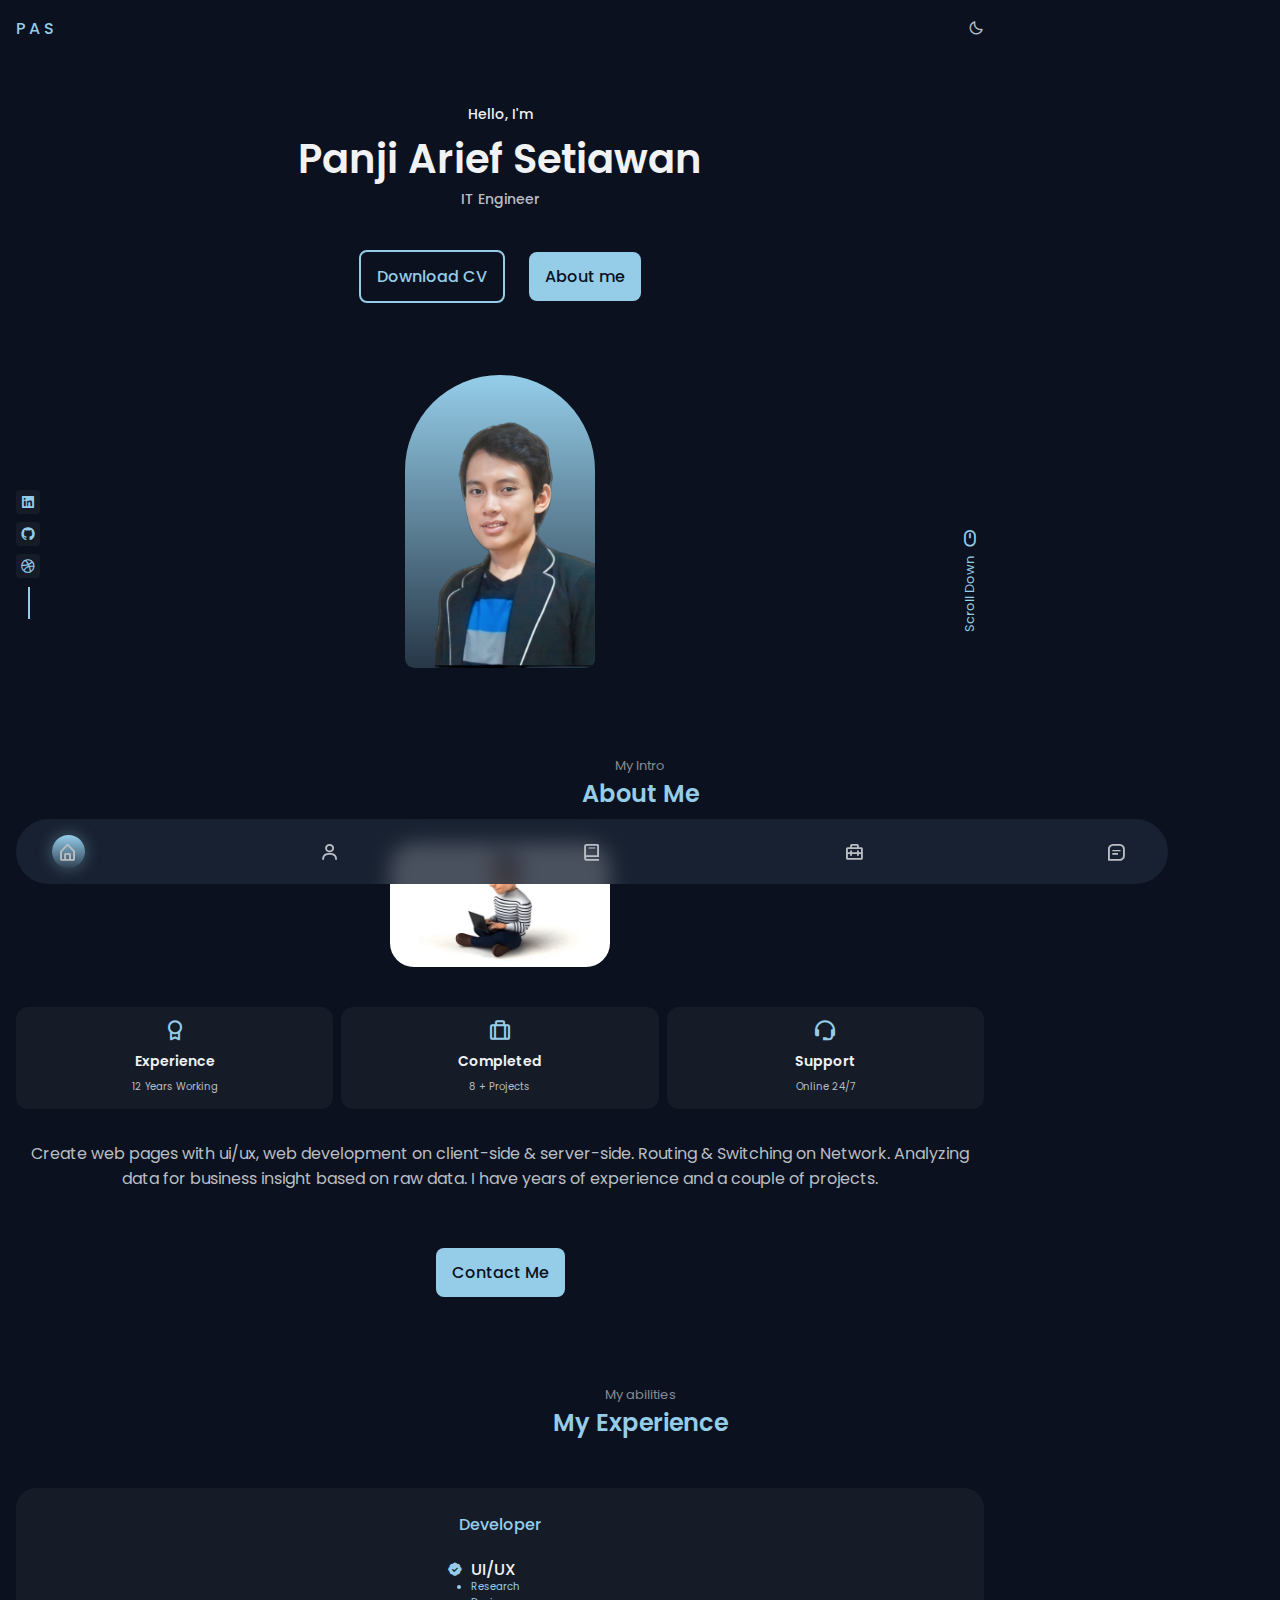
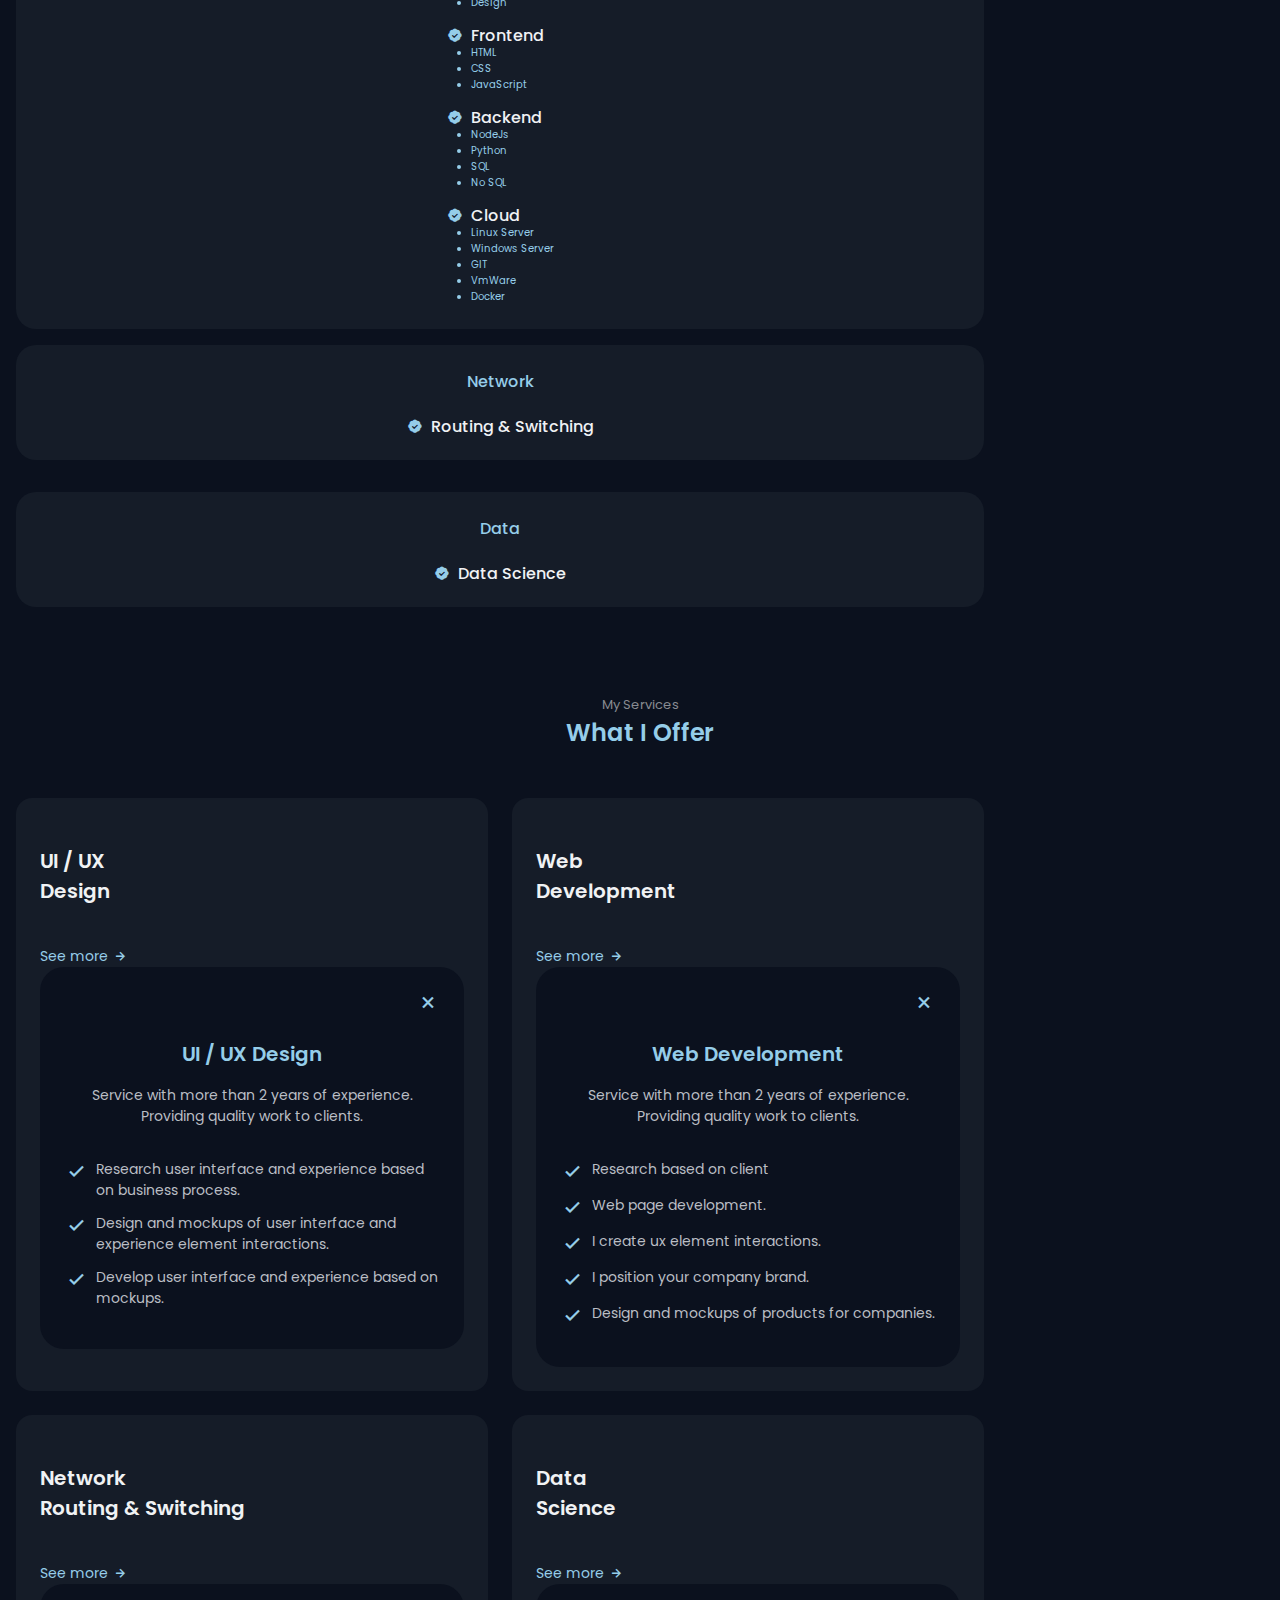
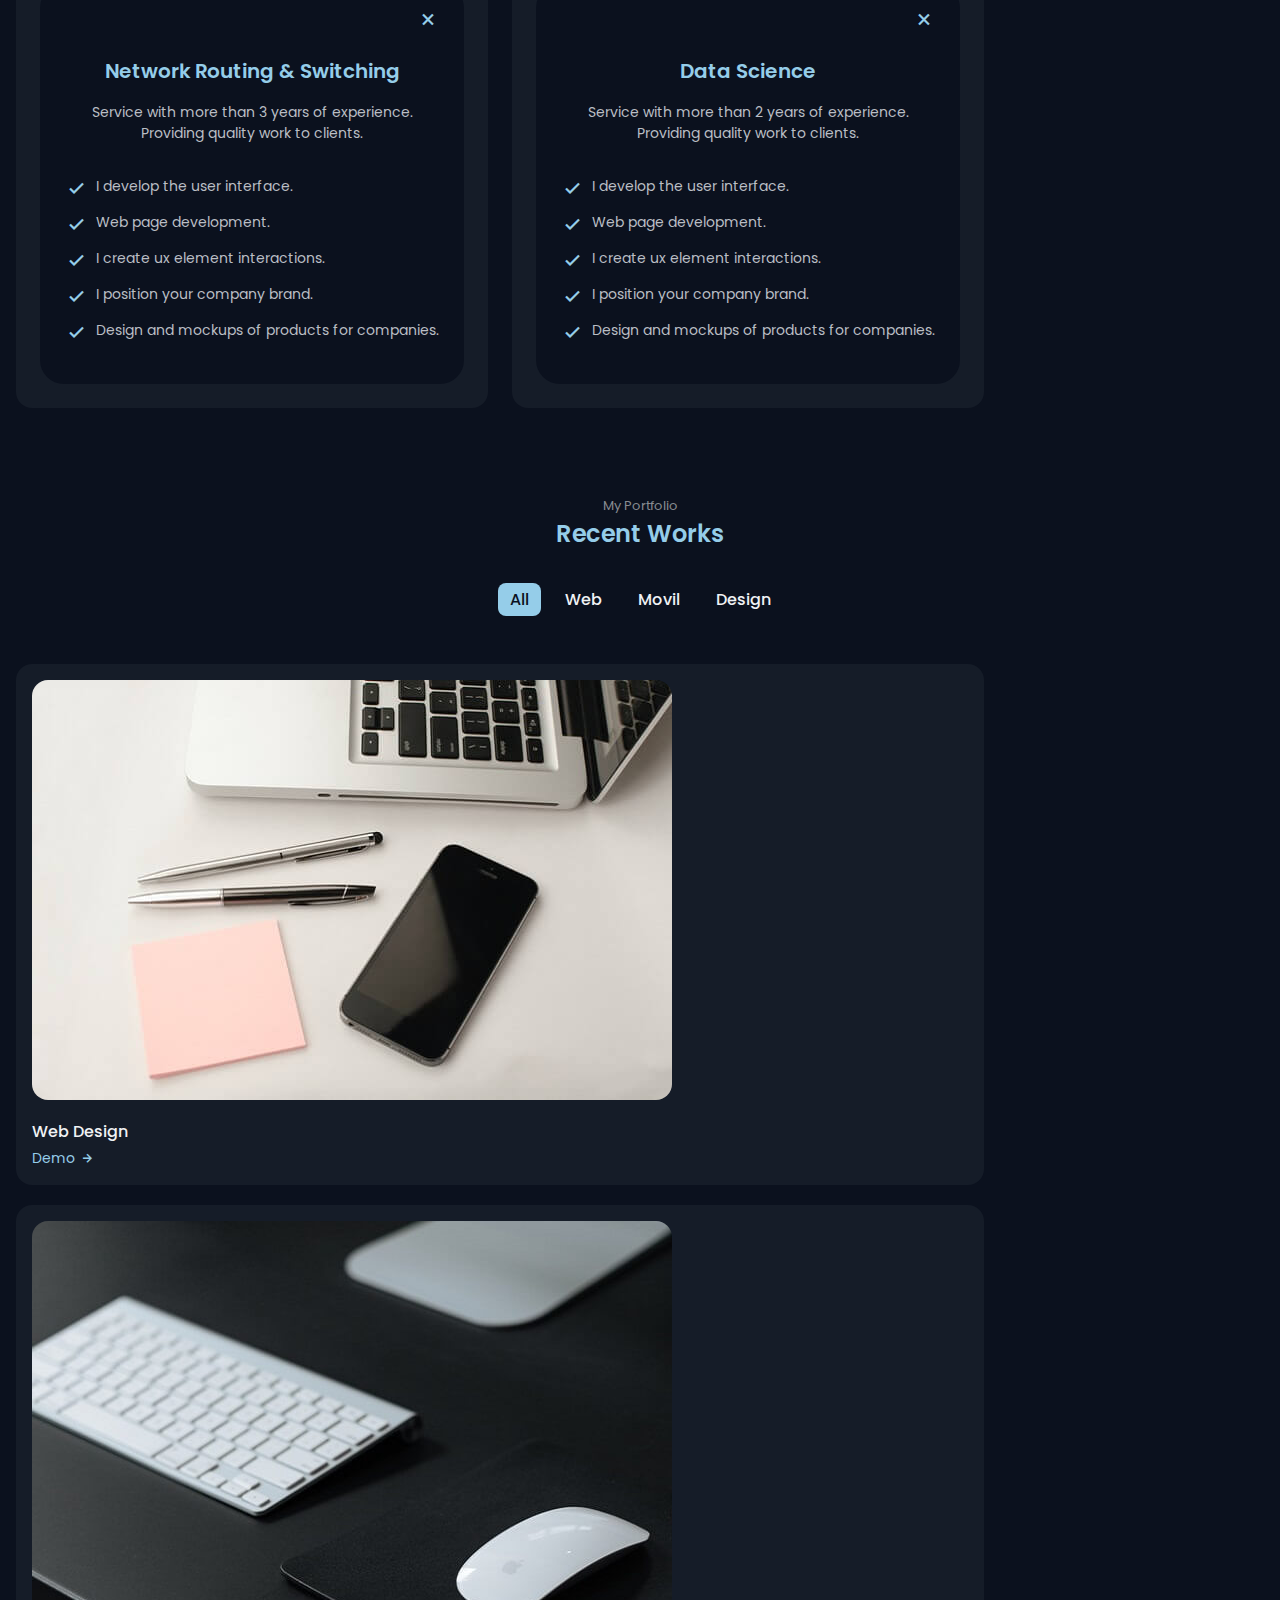
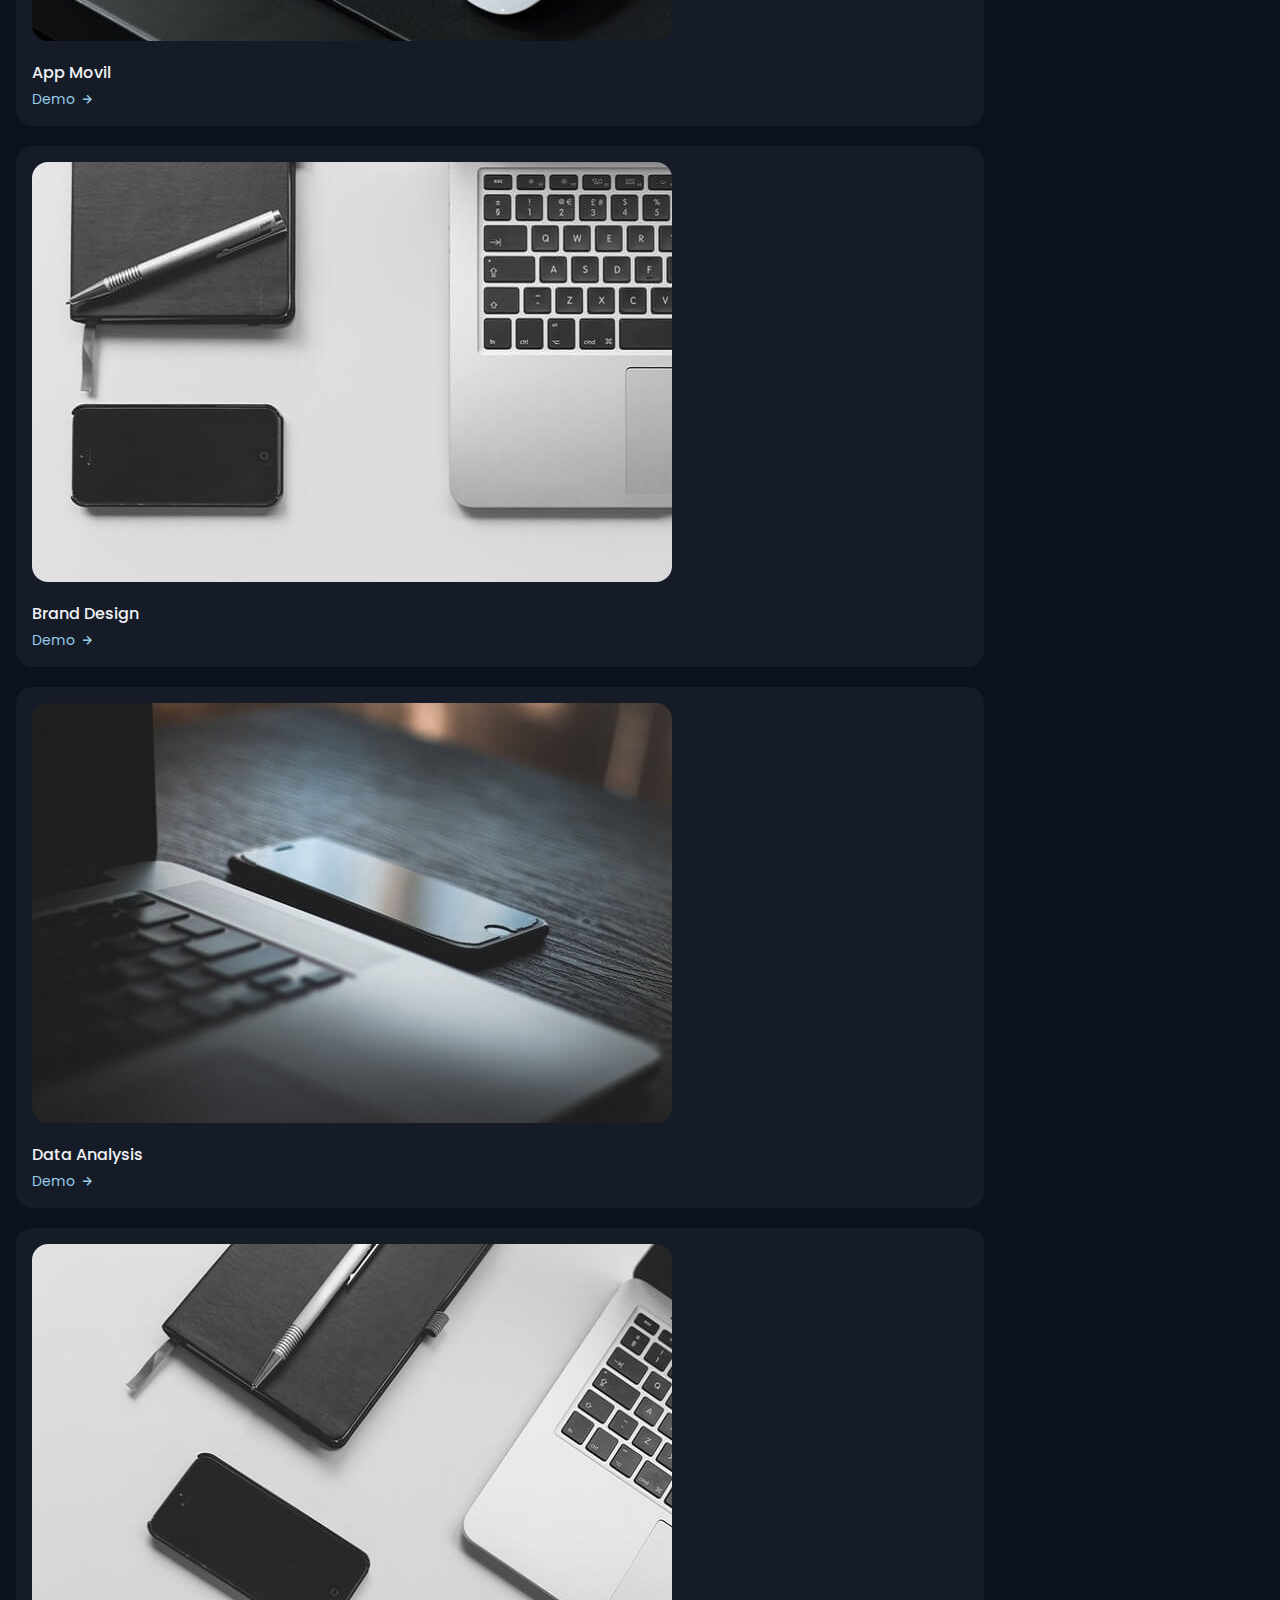
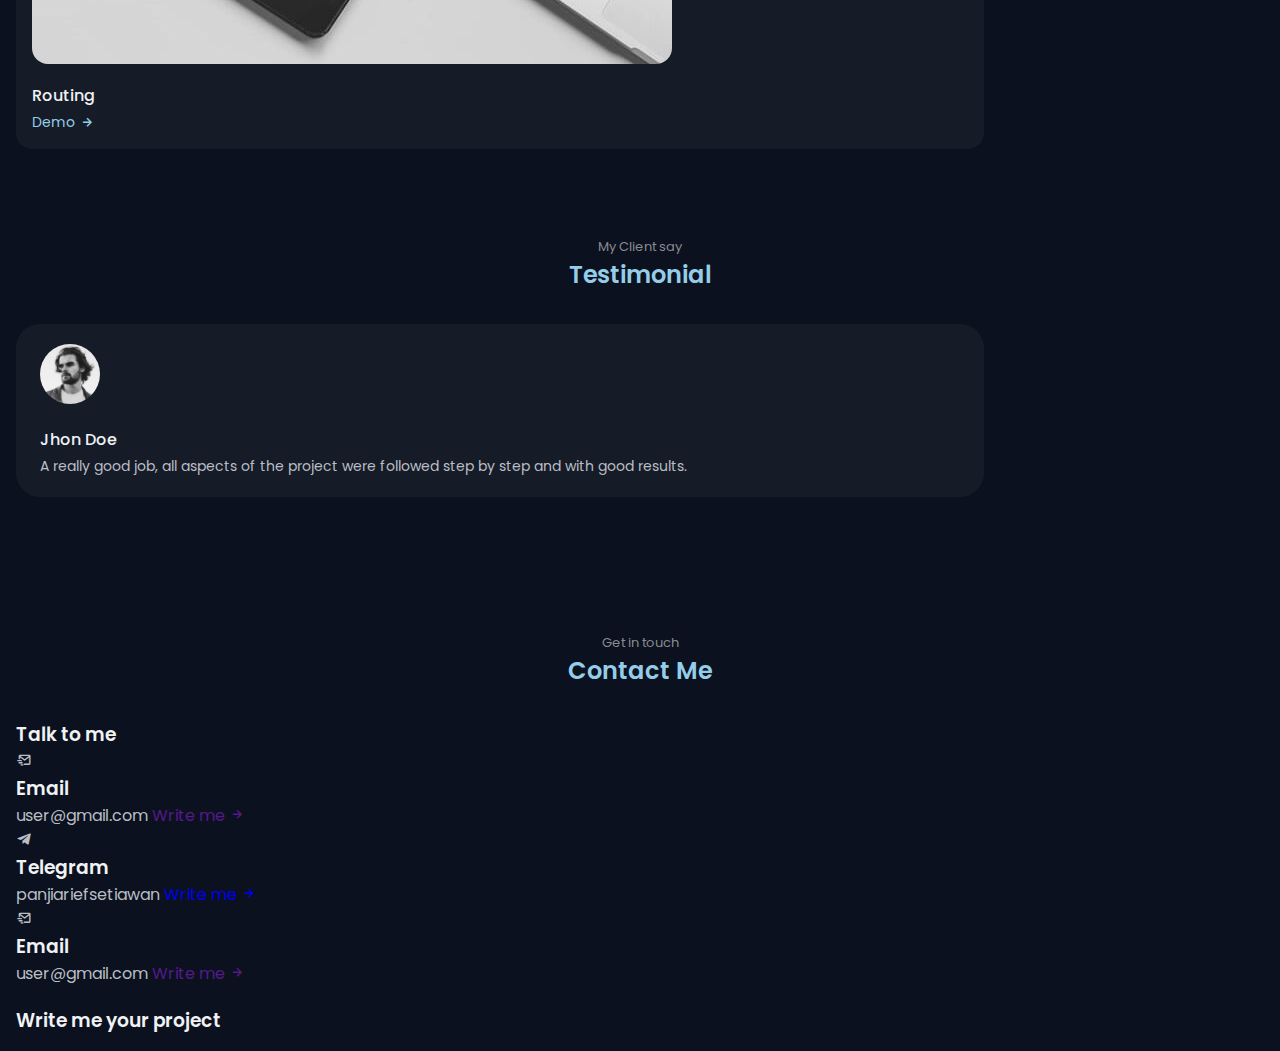
==== commit 953301c3: "contact" ====
--- a/index.html
+++ b/index.html
@@ -597,7 +597,52 @@
 
             <!--=============== CONTACT ===============-->
             <section class="contact section" id="contact">
-                
+                <span class="section__subtitle">Get in touch</span>
+                <h2 class="section__title">Contact Me</h2>
+
+                <div class="contact__container container grid">
+                    <div class="contact__content">
+                        <h3 class="contact__title">Talk to me</h3>
+
+                        <div class="contact__info">
+                            <div class="contact__card">
+                                <i class='bx bx-mail-send contact__card-icon'></i>
+                                <h3 class="contact__card-title">Email</h3>
+                                <span class="contact__card-data">user@gmail.com</span>
+
+                                <a href="" target="_blank" class="contact__button">
+                                    Write me <i class='bx bx-right-arrow-alt contact__button-icon' ></i>
+                                </a>
+                            </div>
+
+                            <div class="contact__card">
+                                <i class='bx bxl-telegram contact__card-icon' ></i>
+                                <h3 class="contact__card-title">Telegram</h3>
+                                <span class="contact__card-data">panjiariefsetiawan</span>
+
+                                <a href="https://api.telegram.com/send?phone=6281380750679&text=Hello, more information!" target="_blank" class="contact__button">
+                                    Write me <i class='bx bx-right-arrow-alt contact__button-icon' ></i>
+                                </a>
+                            </div>
+
+                            <div class="contact__card">
+                                <i class='bx bx-mail-send contact__card-icon'></i>
+                                <h3 class="contact__card-title">Email</h3>
+                                <span class="contact__card-data">user@gmail.com</span>
+
+                                <a href="" target="_blank" class="contact__button">
+                                    Write me <i class='bx bx-right-arrow-alt contact__button-icon' ></i>
+                                </a>
+                            </div>
+
+                        </div>
+
+                    </div>
+
+                    <div class="contact__content">
+                        <h3 class="contact__title">Write me your project</h3>
+                    </div>
+                </div>
             </section>
         </main>
 
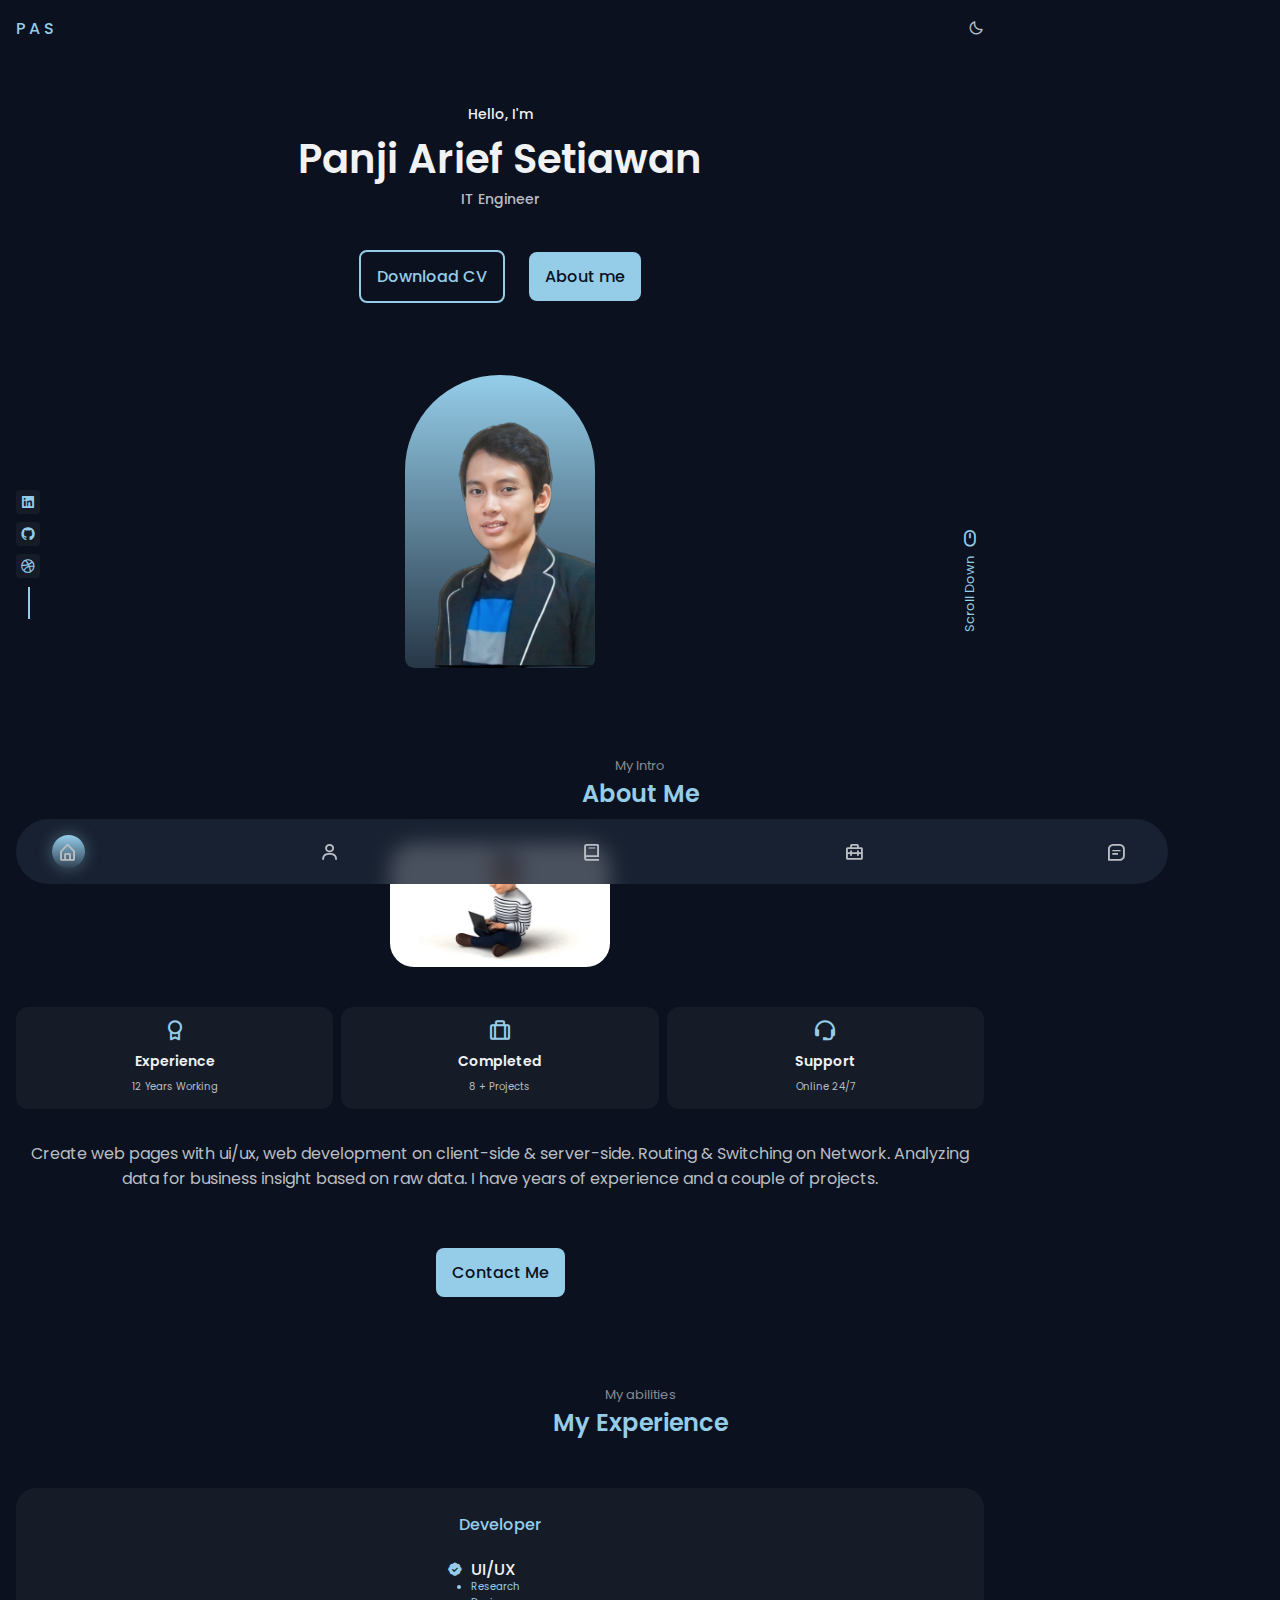
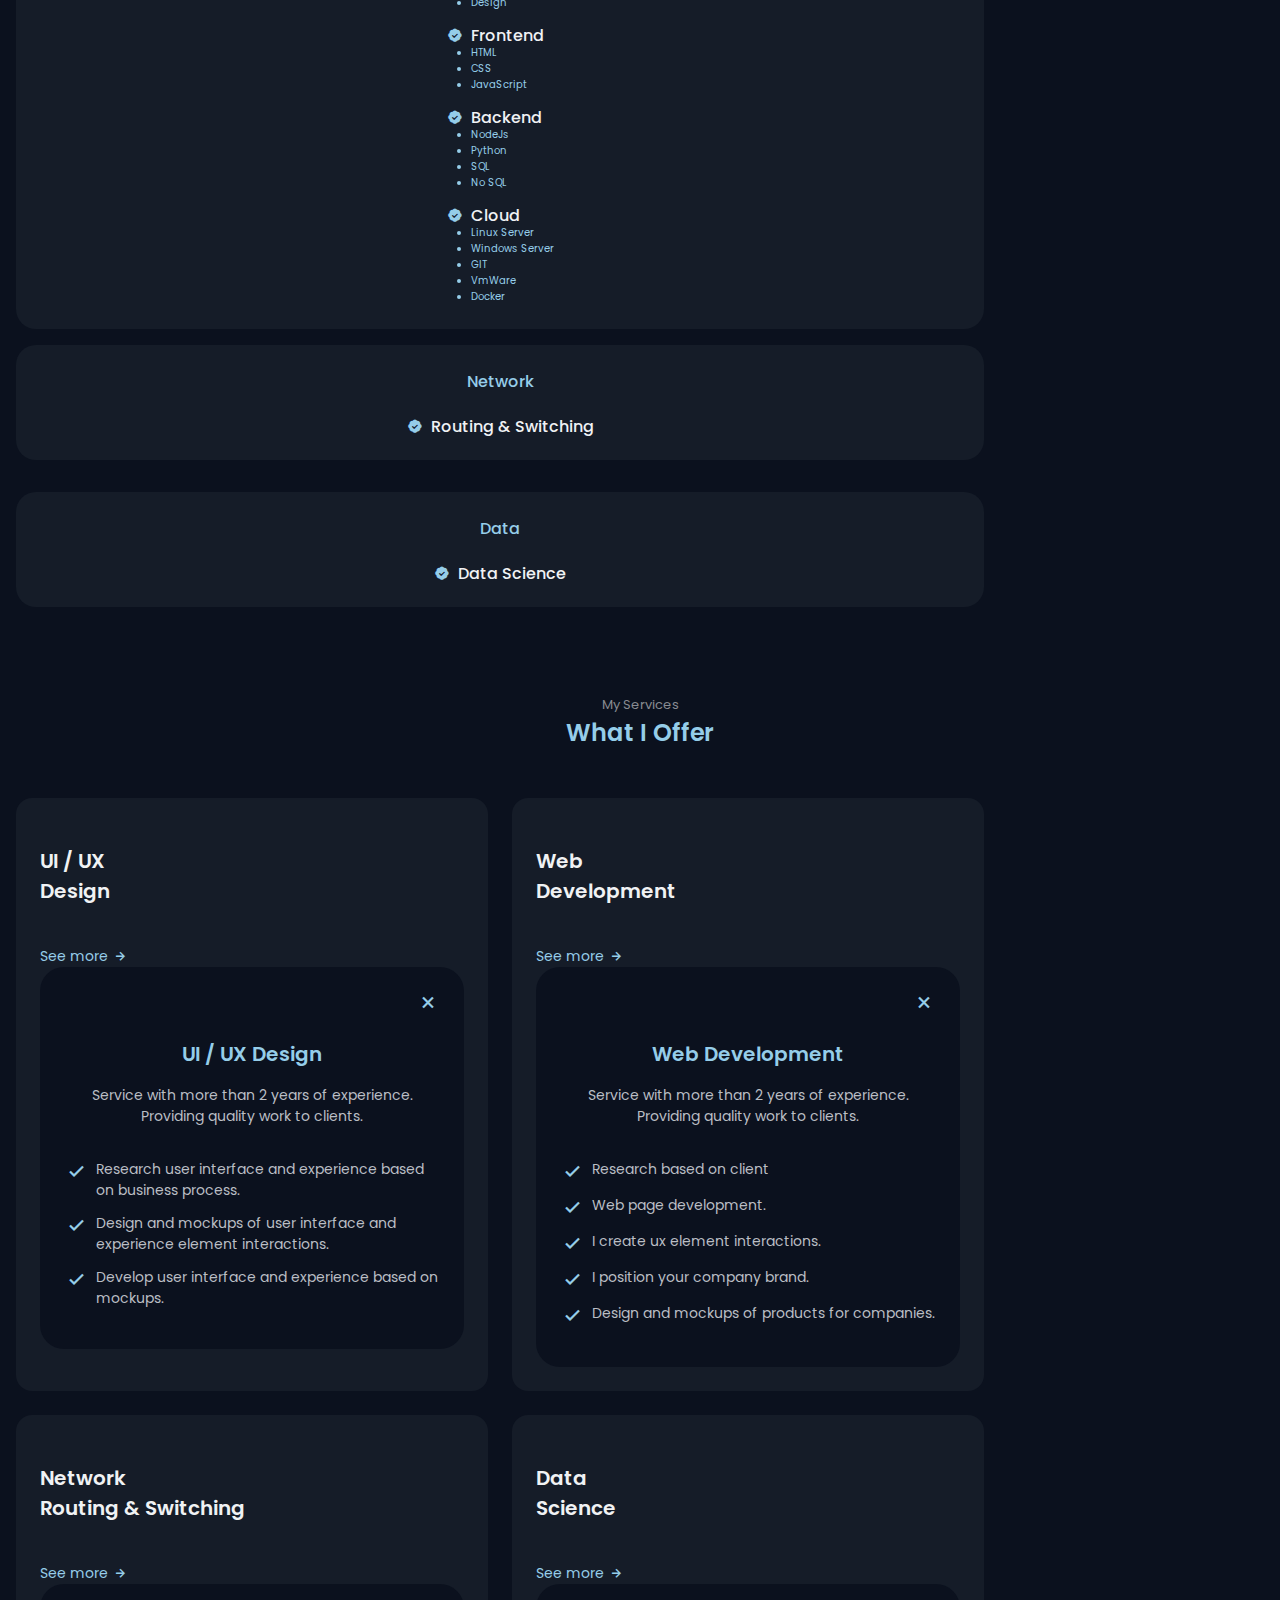
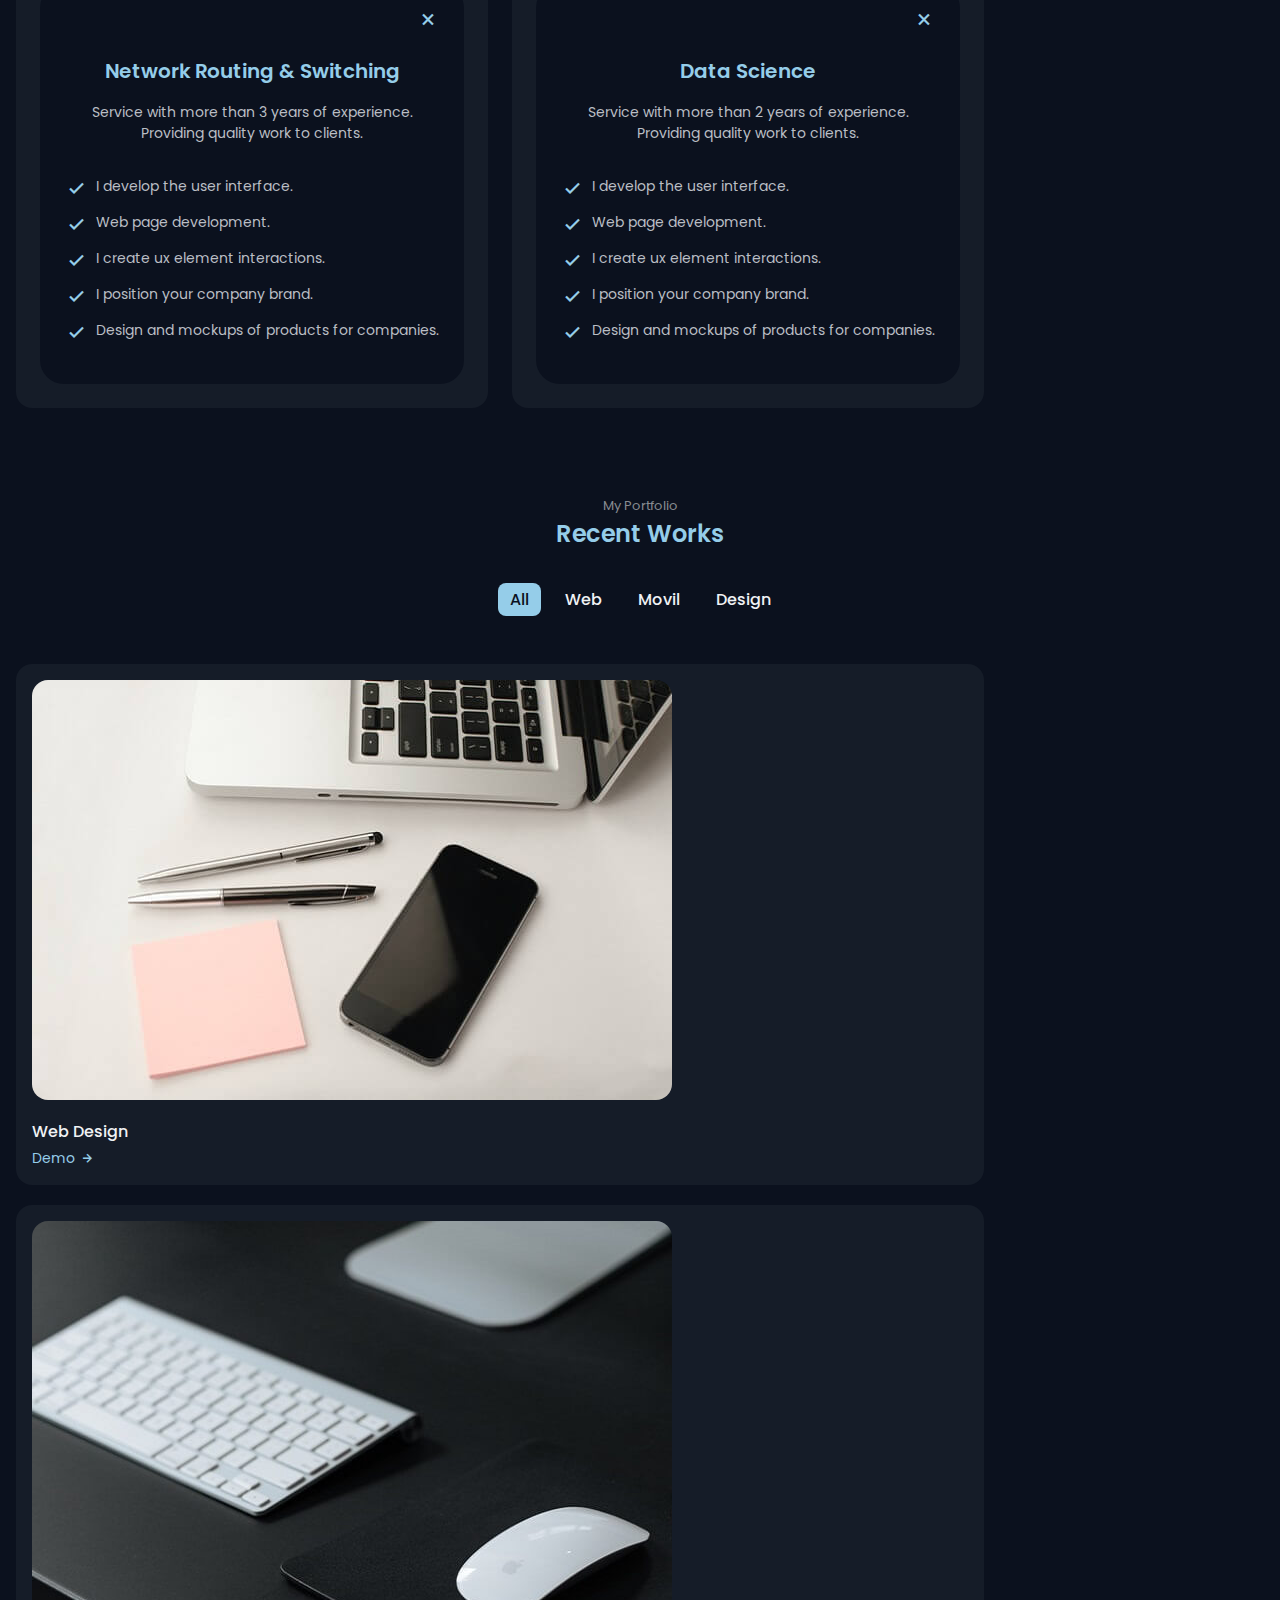
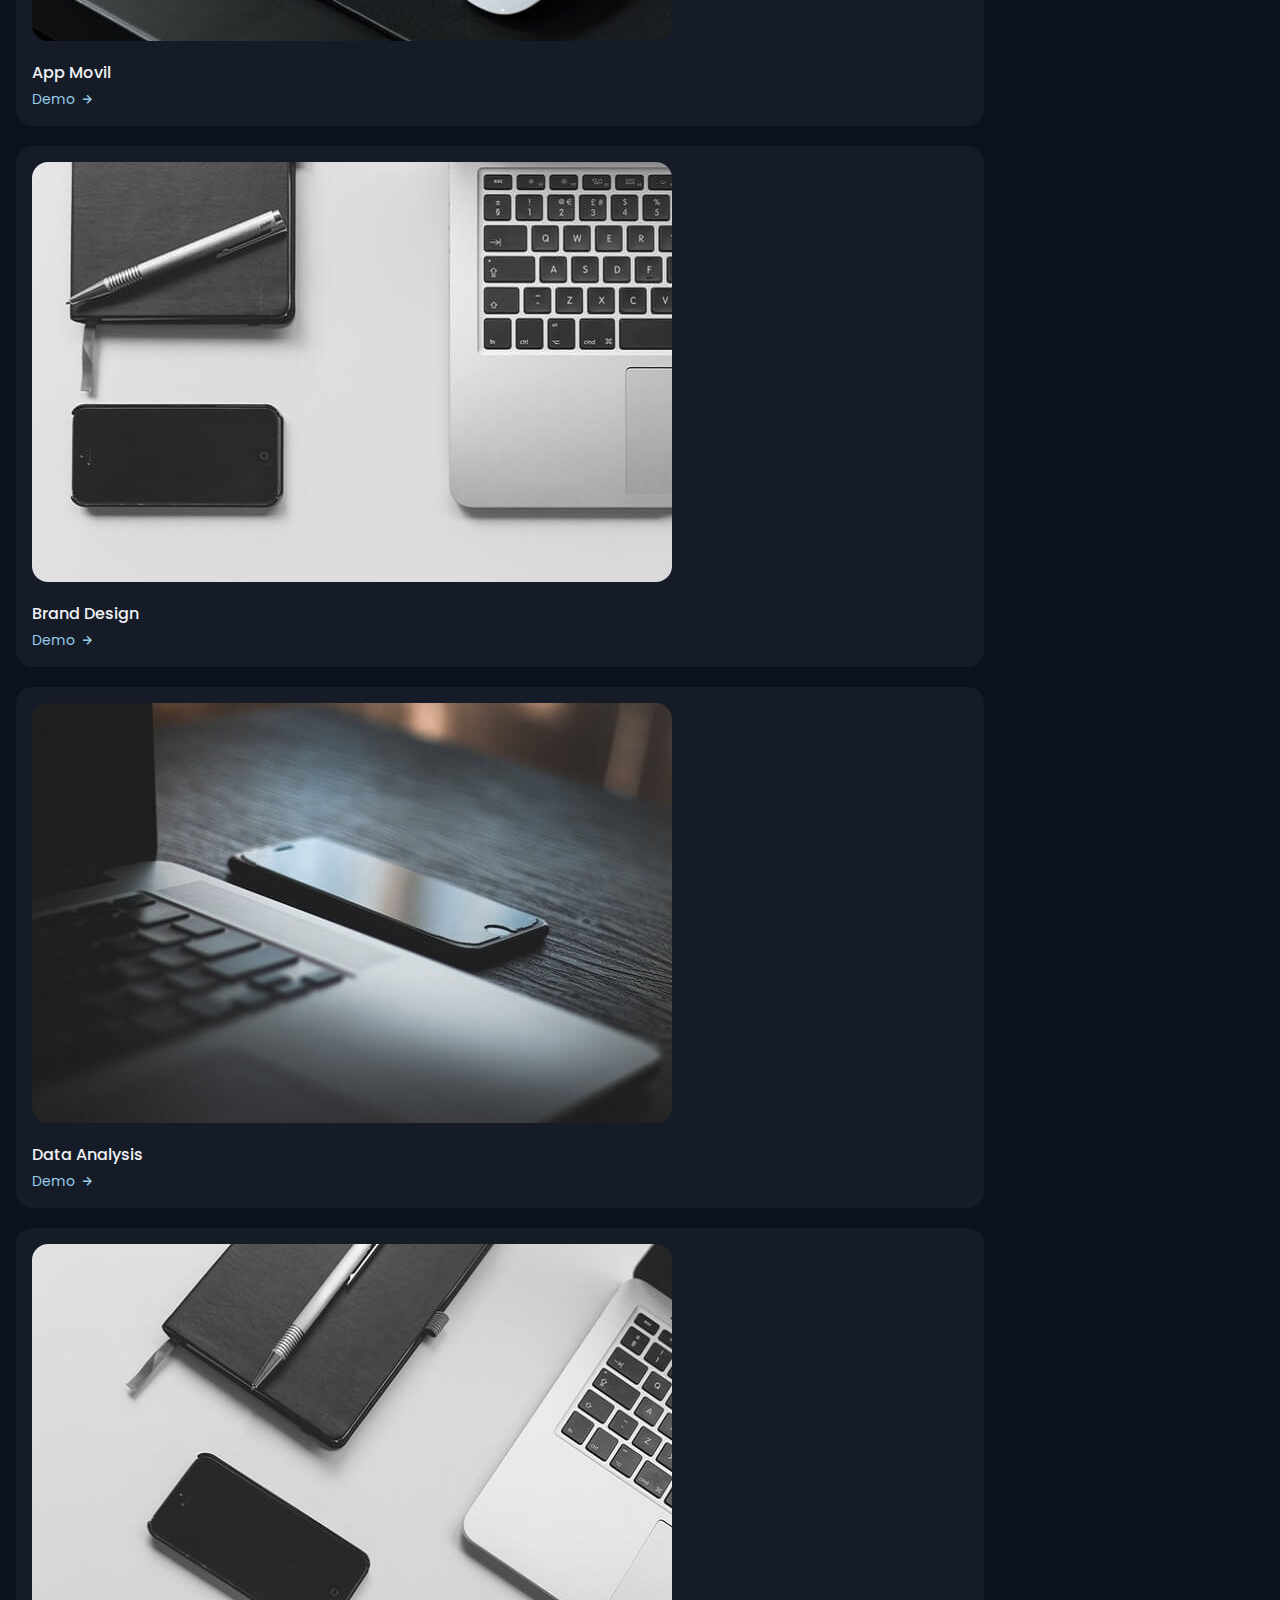
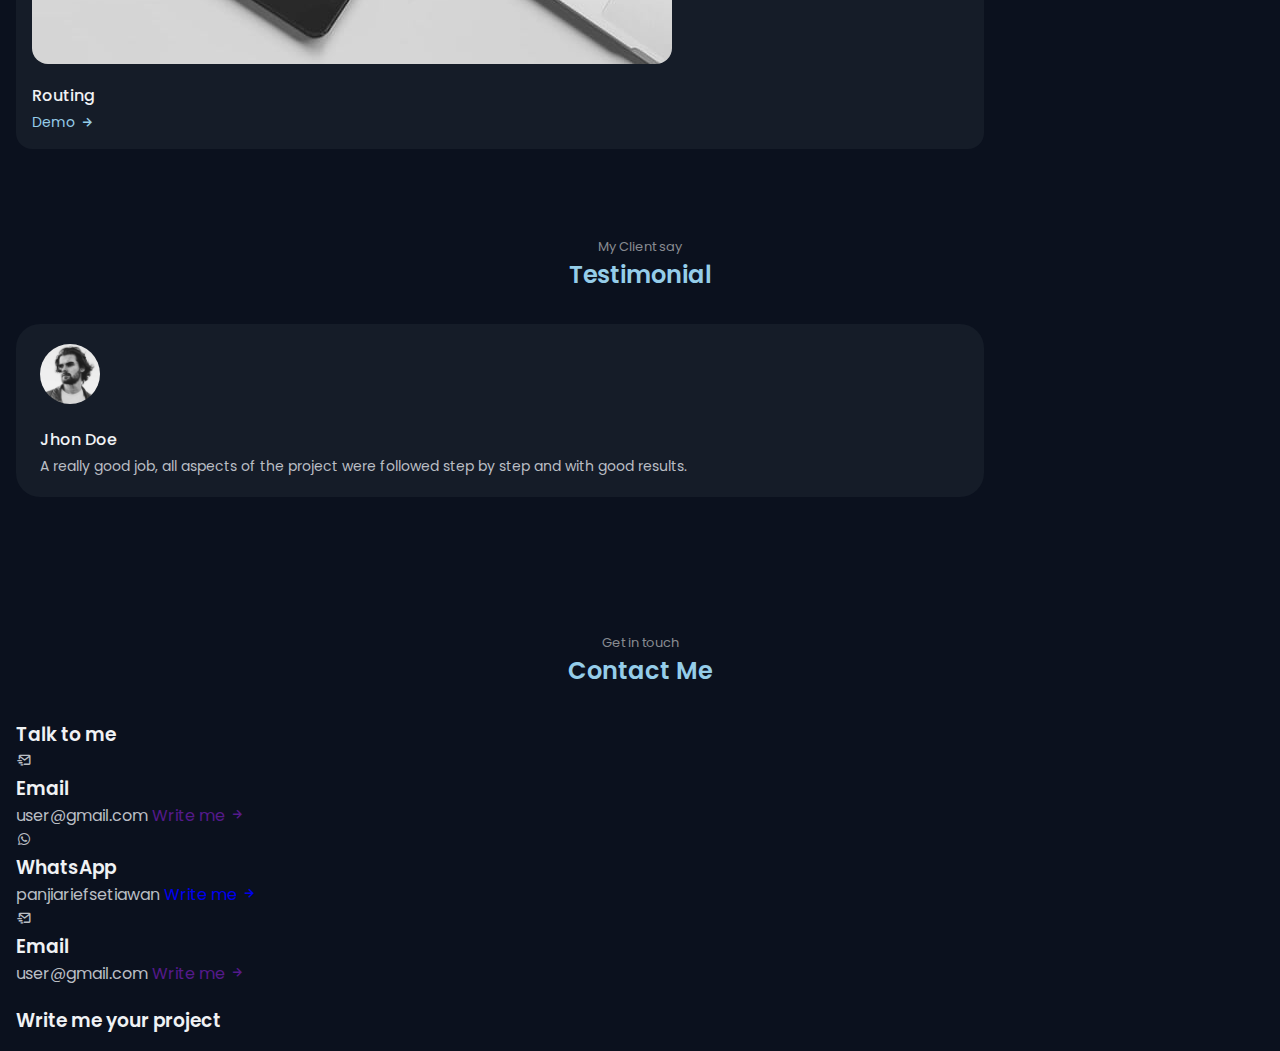
==== commit 3b5ae0b3: "update index.html" ====
--- a/index.html
+++ b/index.html
@@ -616,11 +616,11 @@
                             </div>
 
                             <div class="contact__card">
-                                <i class='bx bxl-telegram contact__card-icon' ></i>
-                                <h3 class="contact__card-title">Telegram</h3>
+                                <i class='bx bxl-whatsapp contact__card-icon' ></i>
+                                <h3 class="contact__card-title">WhatsApp</h3>
                                 <span class="contact__card-data">panjiariefsetiawan</span>
 
-                                <a href="https://api.telegram.com/send?phone=6281380750679&text=Hello, more information!" target="_blank" class="contact__button">
+                                <a href="https://api.whatsapp.com/send?phone=6281380750679&text=Hai pak Panji, boleh bantu saya?!" target="_blank" class="contact__button">
                                     Write me <i class='bx bx-right-arrow-alt contact__button-icon' ></i>
                                 </a>
                             </div>
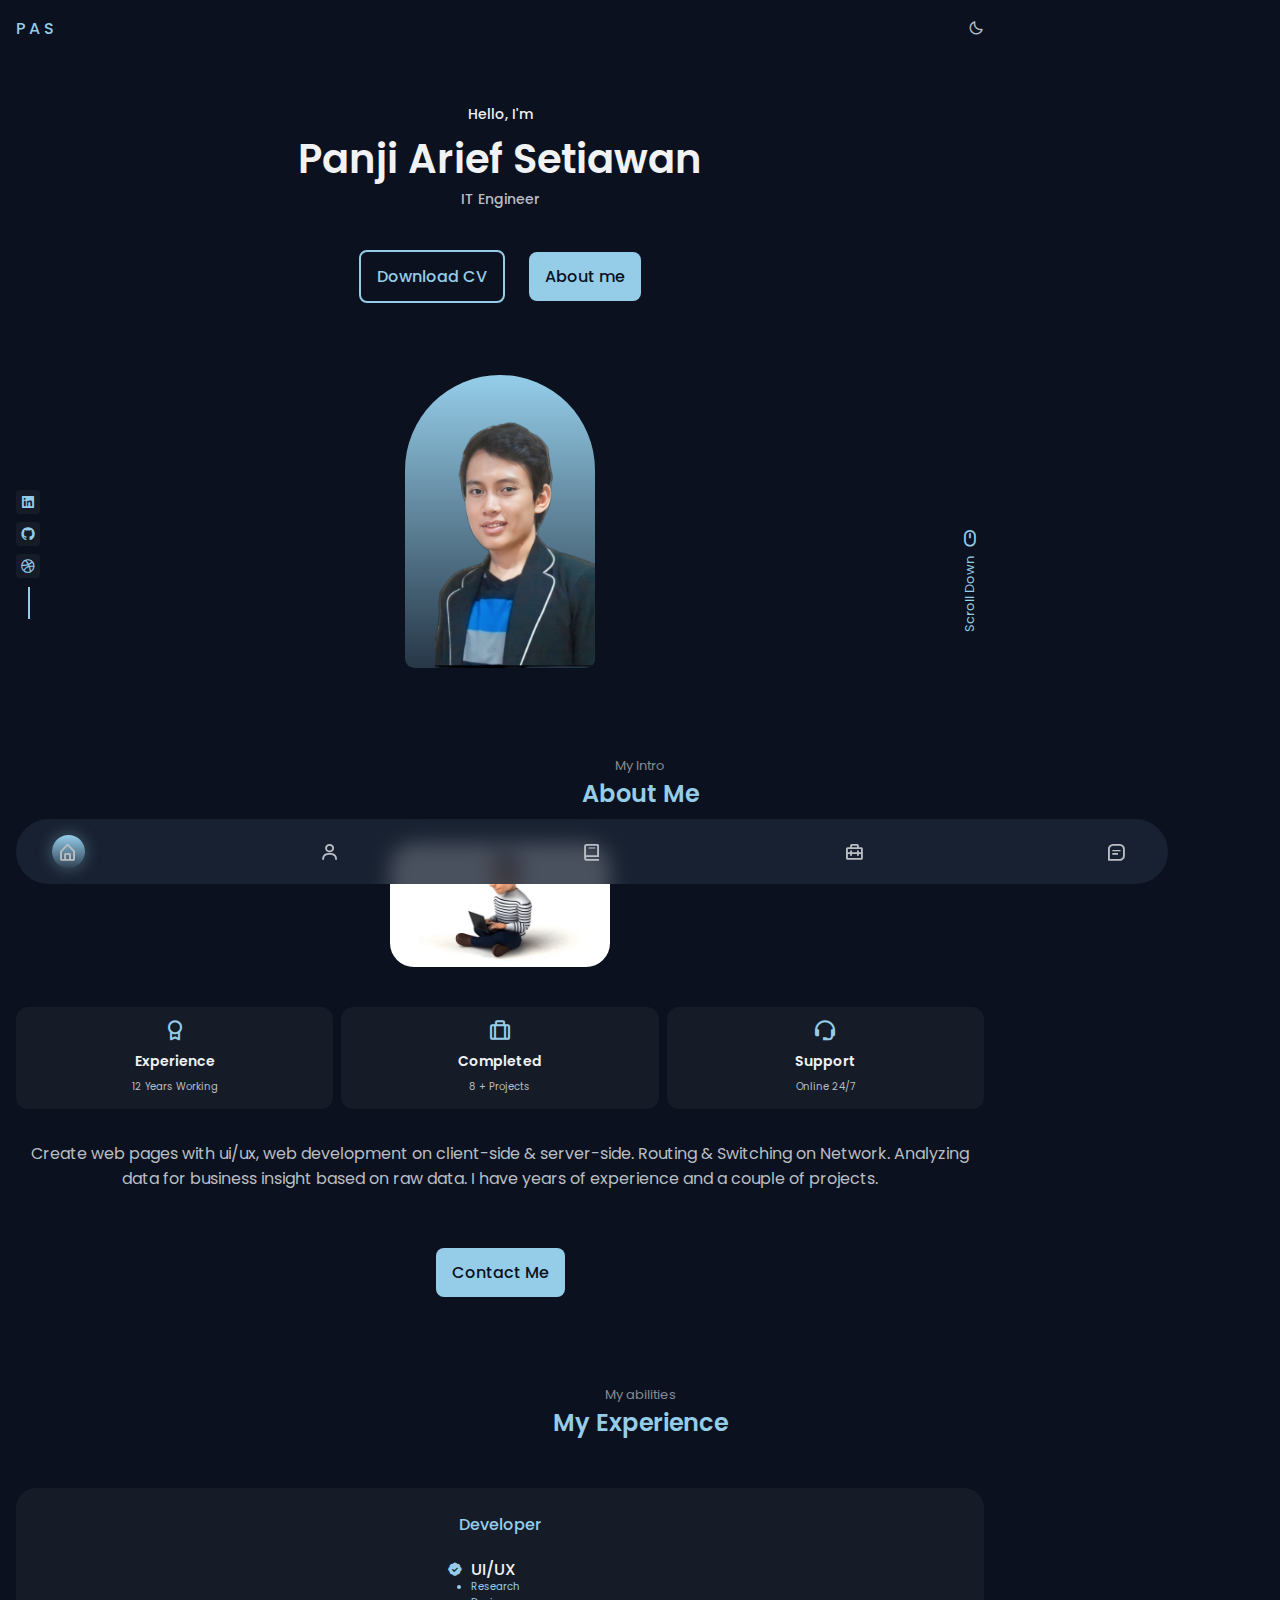
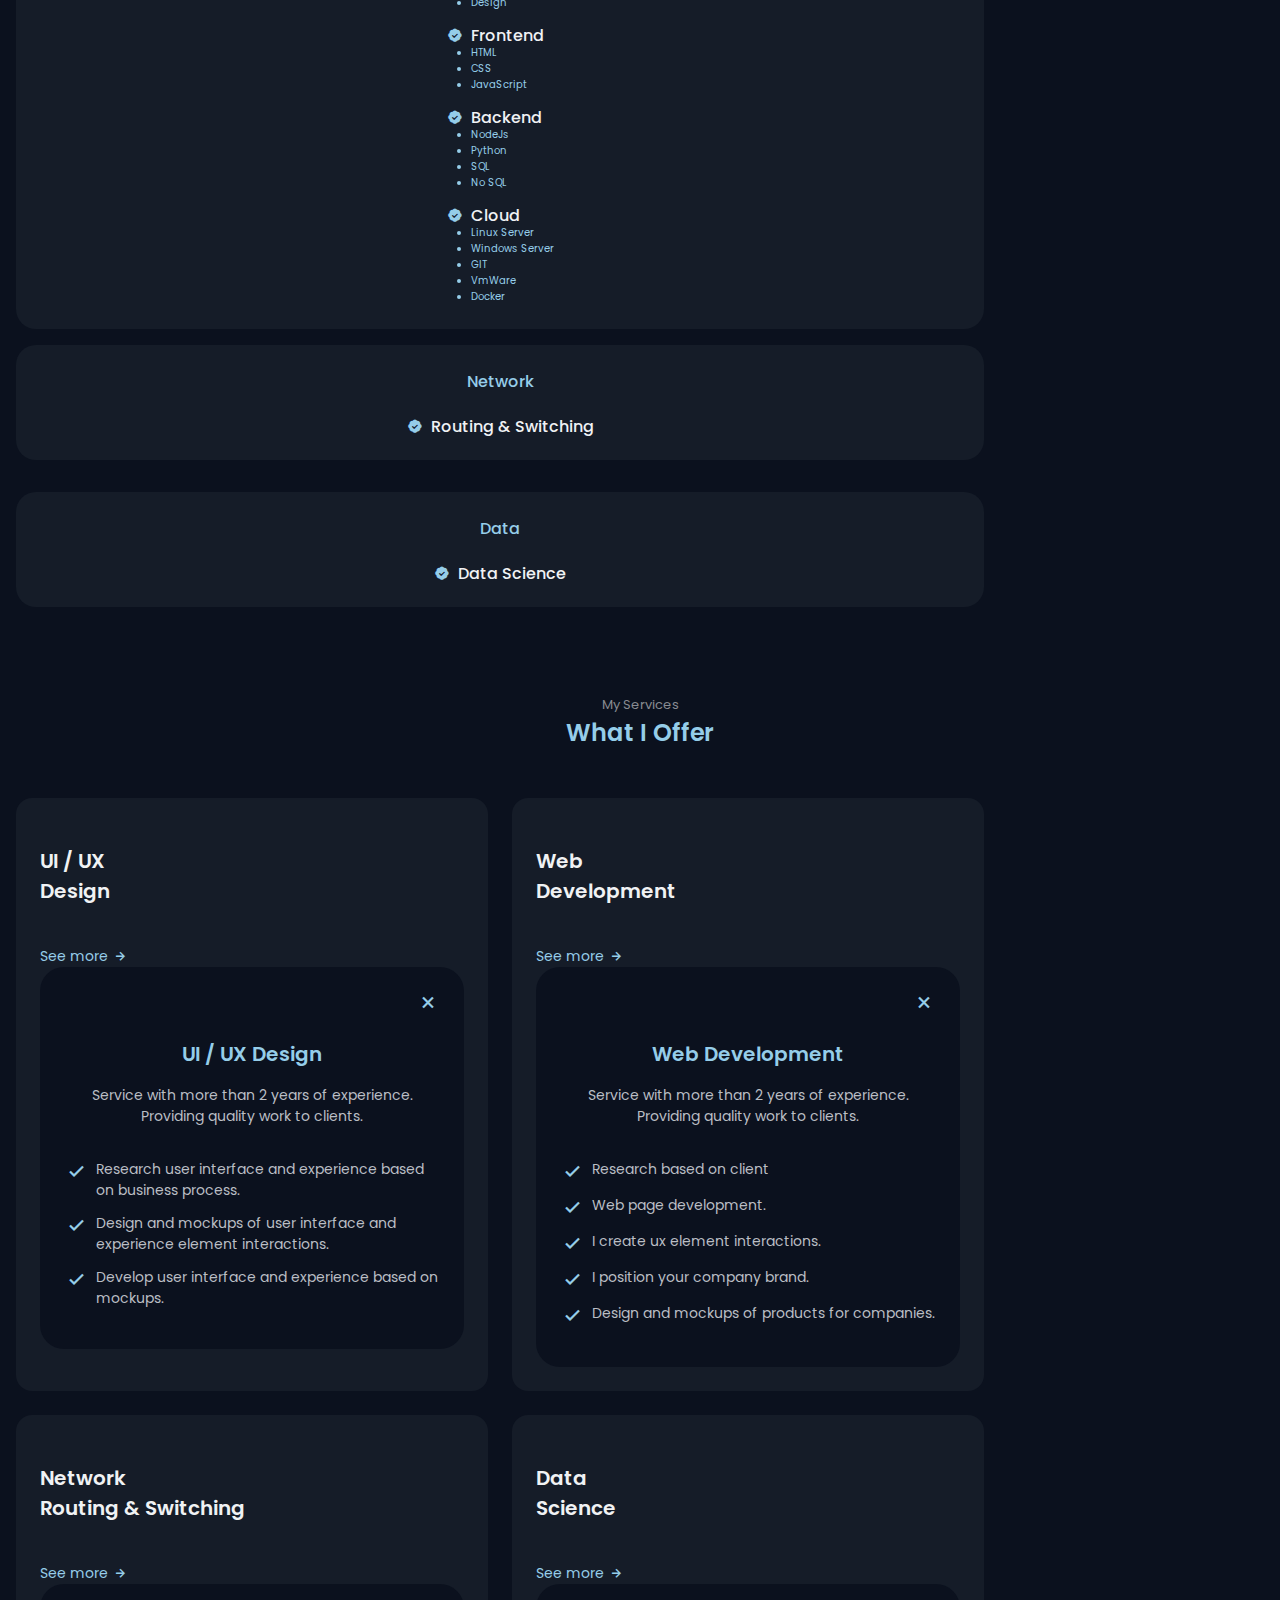
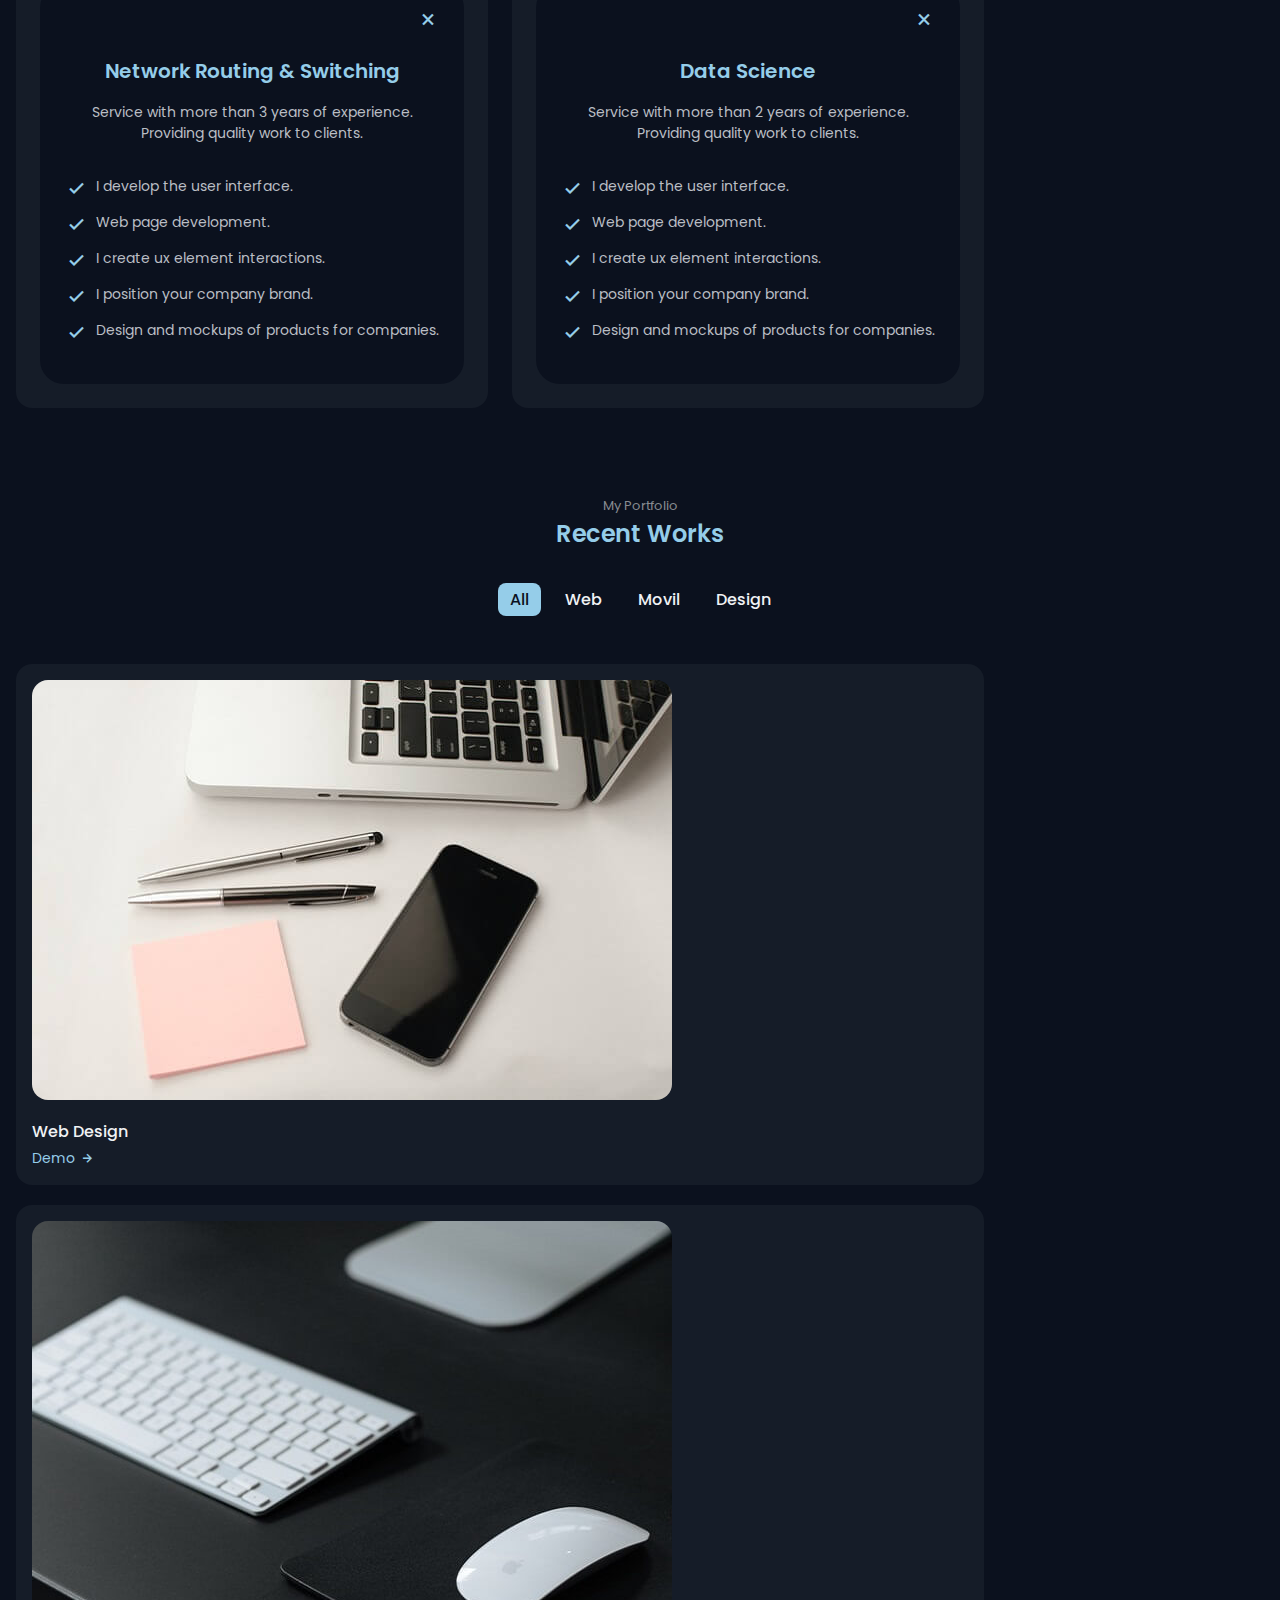
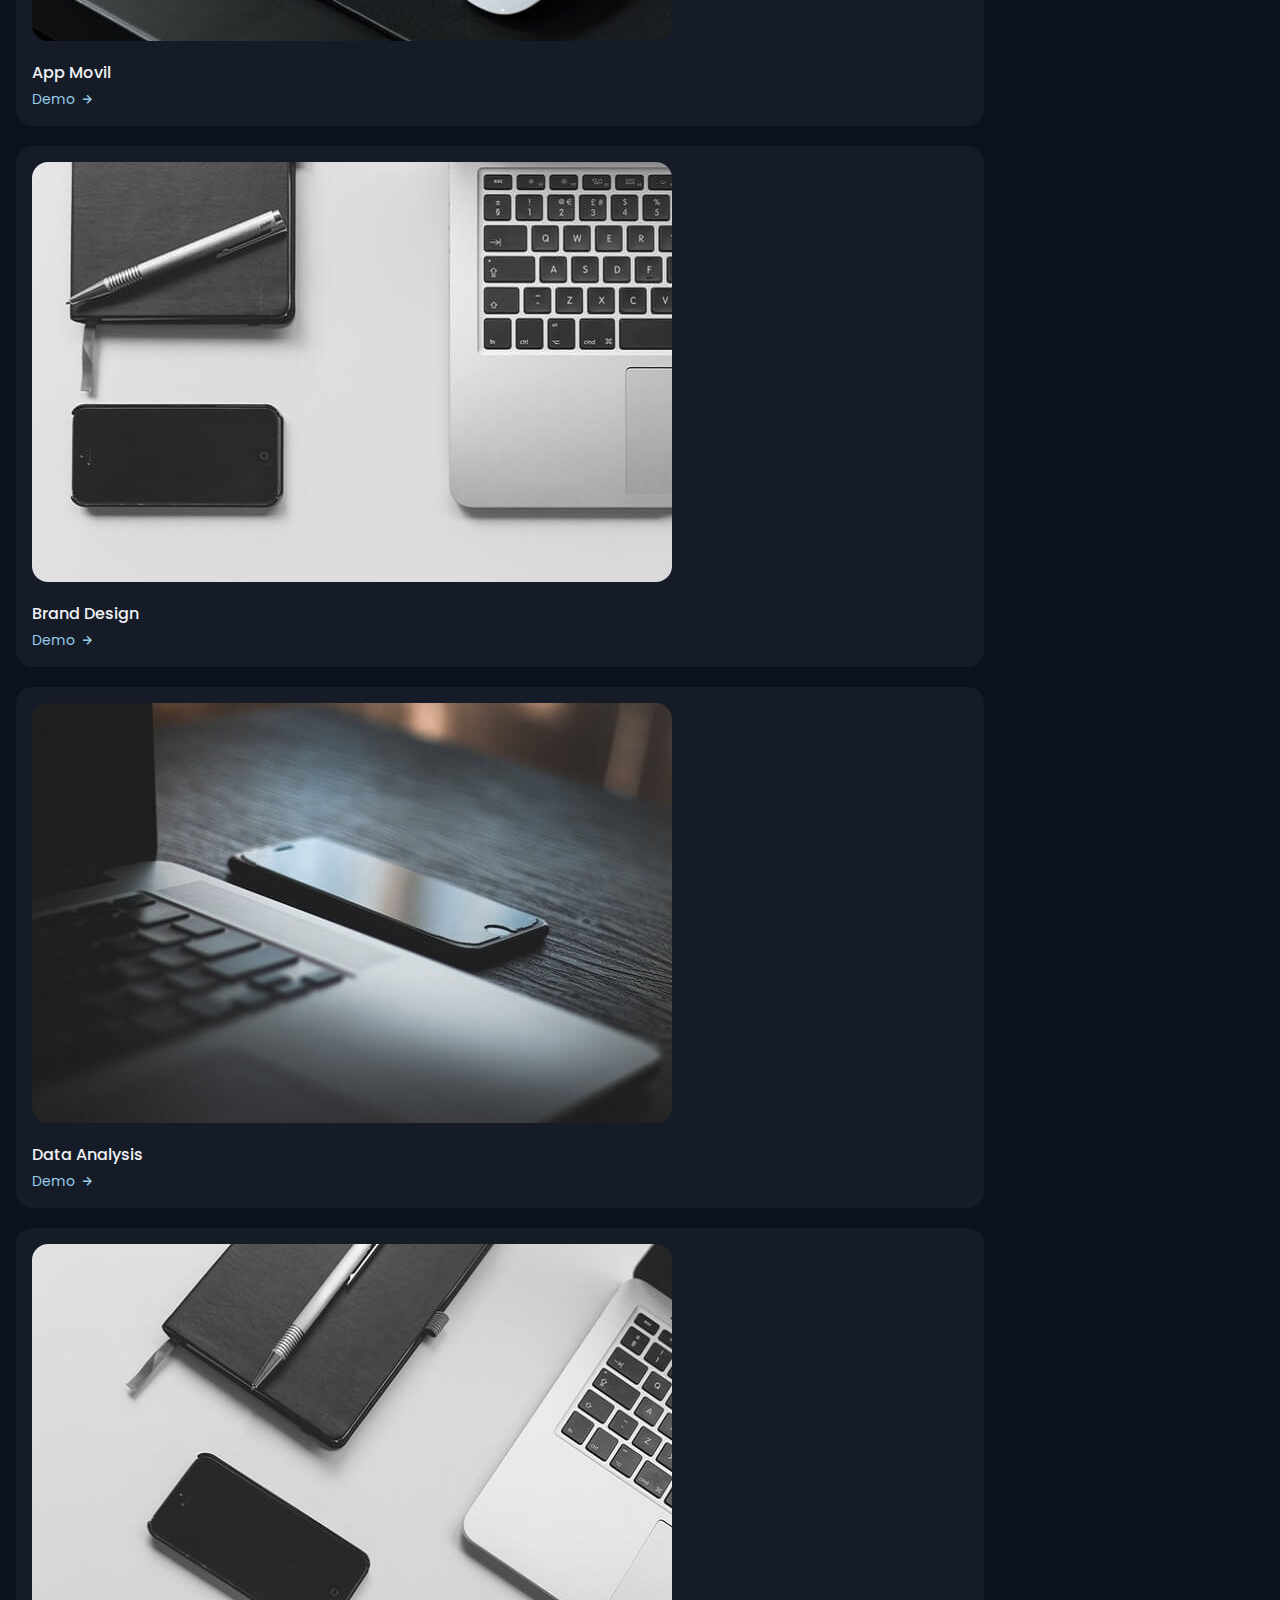
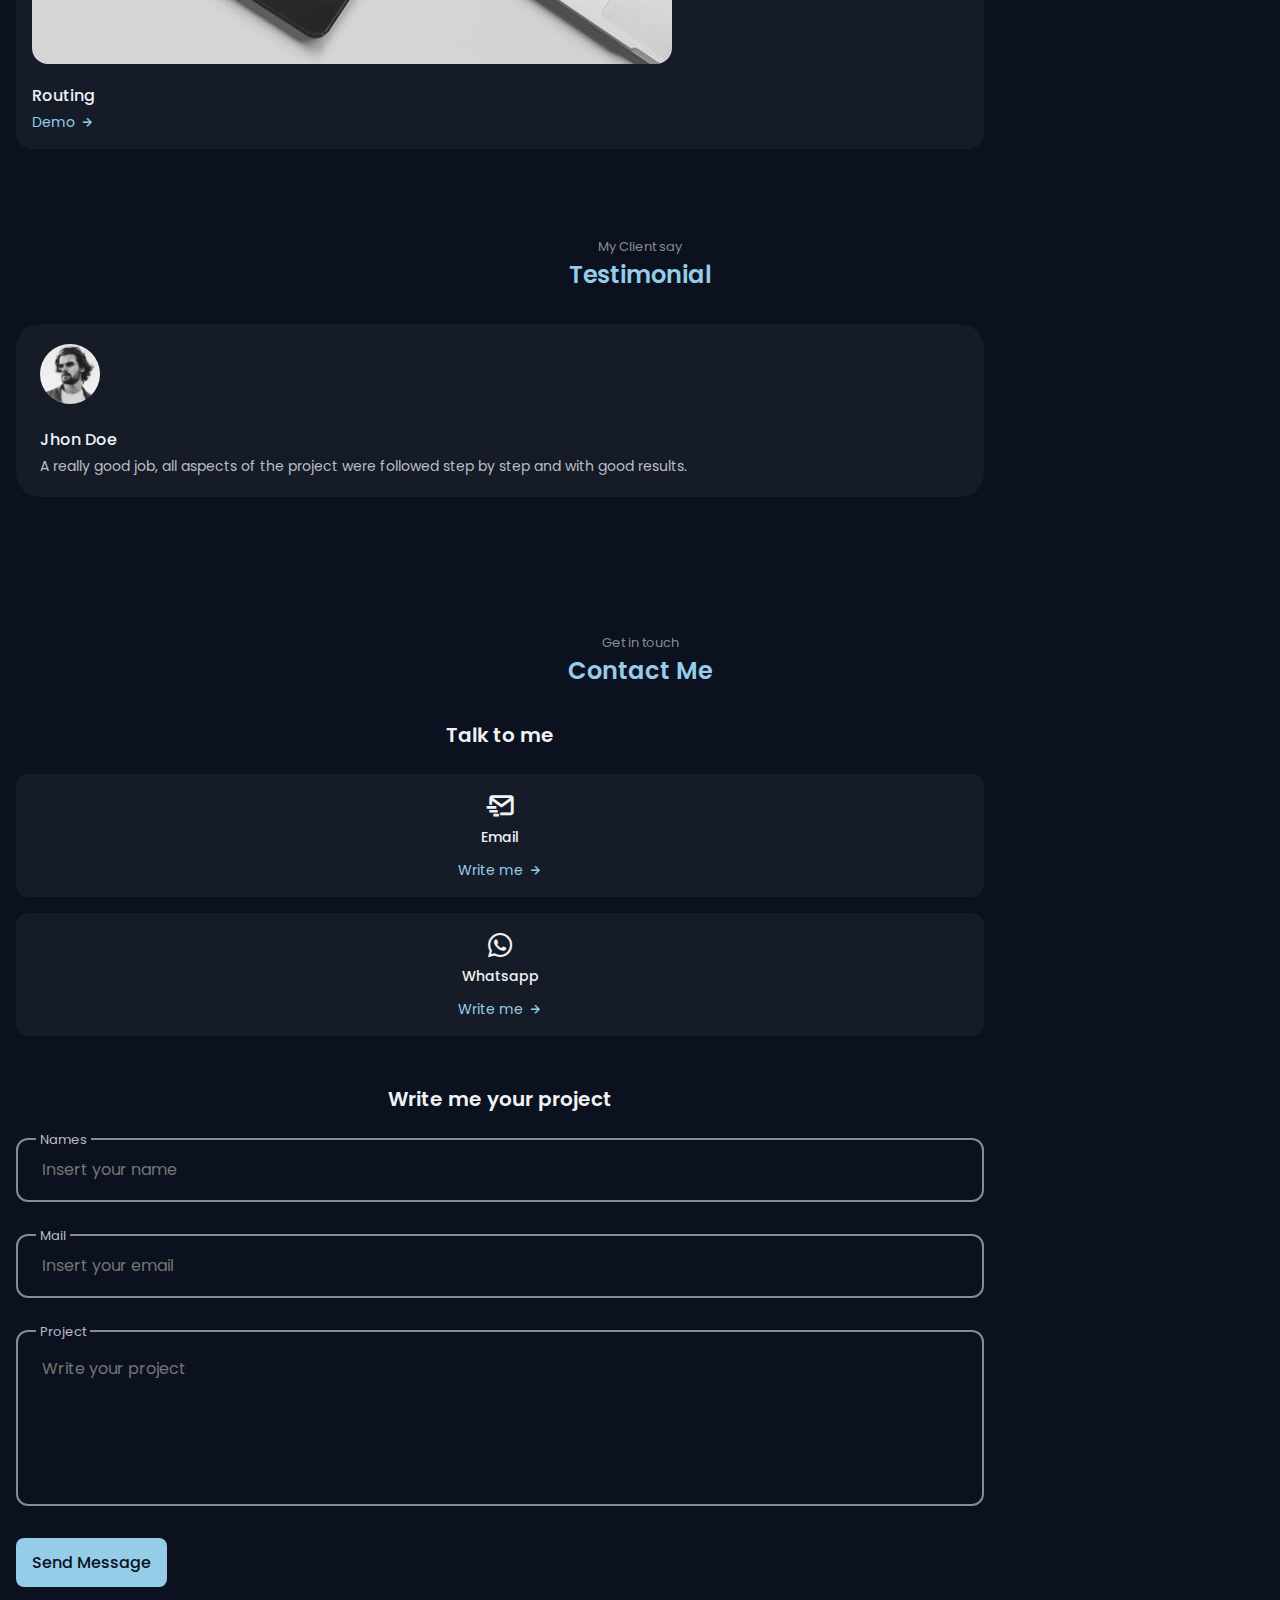
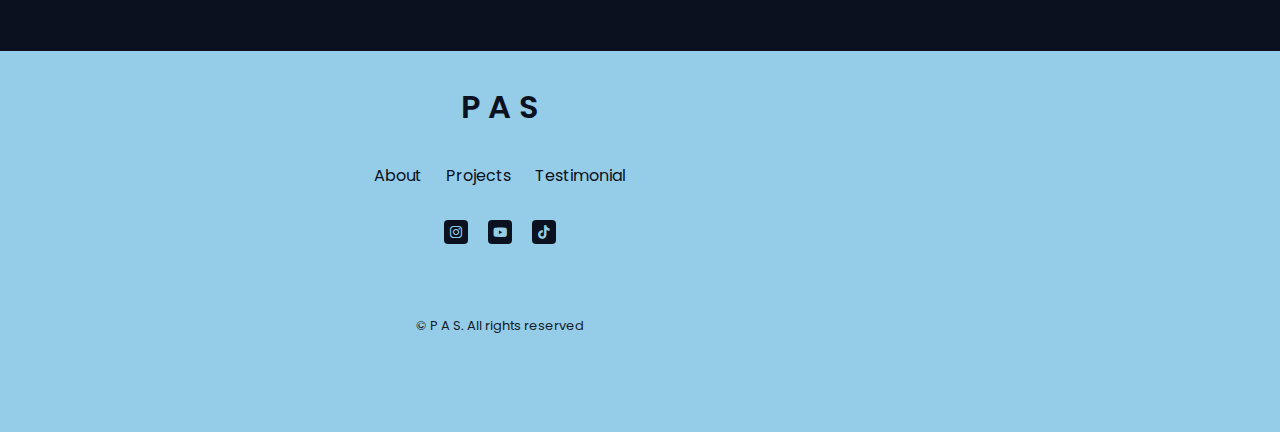
==== commit dfffde27: "update" ====
--- a/index.html
+++ b/index.html
@@ -86,13 +86,13 @@
                     </div>
 
                     <div class="home__social">
-                        <a href="https://www.linkedin.com/" class="home__social-link">
+                        <a href="https://www.linkedin.com/" target="_blank" class="home__social-link">
                             <i class='bx bxl-linkedin-square'></i>
                         </a>
-                        <a href="https://github.com/" class="home__social-link">
+                        <a href="https://github.com/" target="_blank" class="home__social-link">
                             <i class='bx bxl-github' ></i>
                         </a>
-                        <a href="https://dribbble.com/" class="home__social-link">
+                        <a href="https://dribbble.com/" target="_blank" class="home__social-link">
                             <i class='bx bxl-dribbble'></i>
                         </a>
                     </div>
@@ -608,39 +608,59 @@
                             <div class="contact__card">
                                 <i class='bx bx-mail-send contact__card-icon'></i>
                                 <h3 class="contact__card-title">Email</h3>
+                                <span class="contact__card-data"><!--panjiariefsetiawan@gmail.com--></span>
+
+                                <a href="mailto: panjiariefsetiawan@gmail.com" target="_blank" class="contact__button">
+                                    Write me <i class='bx bx-right-arrow-alt contact__button-icon' ></i>
+                                </a>
+                            </div>
+
+                            <div class="contact__card">
+                                <i class='bx bxl-whatsapp contact__card-icon' ></i>
+                                <h3 class="contact__card-title">Whatsapp</h3>
+                                <span class="contact__card-data"><!--+62 813 8075 0679--></span>
+
+                                <a href="https://api.whatsapp.com/send?phone=6281380750679&text=Hai pak Panji, boleh bantu saya?" target="_blank" class="contact__button">
+                                    Write me <i class='bx bx-right-arrow-alt contact__button-icon' ></i>
+                                </a>
+                            </div>
+
+                           <!-- <div class="contact__card">
+                                <i class='bx bx-mail-send contact__card-icon'></i>
+                                <h3 class="contact__card-title">Email</h3>
                                 <span class="contact__card-data">user@gmail.com</span>
 
                                 <a href="" target="_blank" class="contact__button">
                                     Write me <i class='bx bx-right-arrow-alt contact__button-icon' ></i>
                                 </a>
-                            </div>
-
-                            <div class="contact__card">
-                                <i class='bx bxl-whatsapp contact__card-icon' ></i>
-                                <h3 class="contact__card-title">WhatsApp</h3>
-                                <span class="contact__card-data">panjiariefsetiawan</span>
-
-                                <a href="https://api.whatsapp.com/send?phone=6281380750679&text=Hai pak Panji, boleh bantu saya?!" target="_blank" class="contact__button">
-                                    Write me <i class='bx bx-right-arrow-alt contact__button-icon' ></i>
-                                </a>
-                            </div>
-
-                            <div class="contact__card">
-                                <i class='bx bx-mail-send contact__card-icon'></i>
-                                <h3 class="contact__card-title">Email</h3>
-                                <span class="contact__card-data">user@gmail.com</span>
-
-                                <a href="" target="_blank" class="contact__button">
-                                    Write me <i class='bx bx-right-arrow-alt contact__button-icon' ></i>
-                                </a>
-                            </div>
-
-                        </div>
-
+                            </div> -->
+
+                        </div>
                     </div>
 
                     <div class="contact__content">
                         <h3 class="contact__title">Write me your project</h3>
+                        
+                        <form action="" class="contact__form">
+                           <div class="contact__form-div">
+                            <label for="" class="contact__form-tag">Names</label>
+                            <input type="text" placeholder="Insert your name" class="contact__form-input">
+                          </div>
+                          
+                          <div class="contact__form-div">
+                            <label for="" class="contact__form-tag">Mail</label>
+                            <input type="email" placeholder="Insert your email" class="contact__form-input">
+                          </div>
+                          
+                          <div class="contact__form-div contact__form-area">
+                            <label for="" class="contact__form-tag">Project</label>
+                            <textarea name="" id="" cols="30" rows="10" placeholder="Write your project" class="contact__form-input"></textarea>
+                          </div>
+                          
+                          <button class="button">Send Message</button>
+                          
+                        </form>
+                        
                     </div>
                 </div>
             </section>
@@ -648,7 +668,37 @@
 
         <!--=============== FOOTER ===============-->
         <footer class="footer">
-            
+            <div class="footer__container container">
+              <h1 class="footer__title">P A S</h1>
+              
+              <ul class="footer__list">
+                <li>
+                    <a href="#about" class="footer__link">About</a>
+                </li>
+                <li>
+                  <a href="#work" class="footer__link">Projects</a>
+                </li>
+                <li>
+                  <a href="#testimonial" class="footer__link">Testimonial</a>
+                </li>
+              </ul>
+              
+              <ul class="footer__social">
+                  <a href="https://instagram.com/panjiariefsetiawan" target="_blank" class="footer__social-link">
+                    <i class='bx bxl-instagram'></i>
+                  </a>
+                  <a href="https://youtube.com/@panjiariefsetiawan" target="_blank" class="footer__social-link">
+                    <i class='bx bxl-youtube' ></i>
+                  </a>
+                  <a href="https://tiktok.com/@panjiariefsetiawan" target="_blank" class="footer__social-link">
+                    <i class='bx bxl-tiktok' ></i>
+                  </a>
+              </ul>
+              
+              <span class="footer__copy">
+                  &#169; P A S. All rights reserved
+              </span>
+            </div>
         </footer>
 
         <!--=============== SCROLLREVEAL ===============-->
--- a/assets/css/styles.css
+++ b/assets/css/styles.css
@@ -666,13 +666,169 @@
 }
 
 /*=============== CONTACT ===============*/
-
-
+.contact__container{
+  row-gap: 3rem;
+  padding-bottom: 3rem;
+}
+
+.contact__title{
+  text-align: center;
+  font-size: var(--h3-font-size);
+  margin-bottom: 1.5rem;
+}
+
+.contact__info{
+  display: grid;
+  gap: 1rem;
+}
+
+.contact__card{
+  background-color: var(--container-color);
+  padding: 1rem;
+  border-radius: .75rem;
+  text-align: center;
+}
+
+.contact__card-icon{
+  font-size: 2rem;
+  color: var(--title-color);
+  margin-bottom: .25rem;
+}
+
+.contact__card-title,
+.contact__card-data{
+  font-size: var(--small-font-size);
+}
+
+.contact__card-title{
+  font-weight: var(--font-medium);
+}
+
+.contact__card-data{
+  display: block;
+  margin-bottom: .75rem;
+}
+
+.contact__button{
+  color: var(--first-color);
+  font-size: var(--small-font-size);
+  display: flex;
+  align-items: center;
+  justify-content: center;
+  column-gap: .25rem;
+}
+
+.contact__button:hover .contact__button-icon{
+  transform: translateX(.25rem);
+}
+
+.contact__button-icon{
+  font-size: 1rem;
+  transition: .4s;
+}
+
+.contact__form-div{
+  position: relative;
+  margin-bottom: 2rem;
+  height: 4rem;
+}
+
+.contact__form-input{
+  position: absolute;
+  top: 0;
+  left: 0;
+  width: 100%;
+  height: 100%;
+  border: 2px solid var(--text-color-light);
+  background: none;
+  color: var(--text-color);
+  outline: none;
+  padding: 1.5rem;
+  border-radius: .75rem;
+  z-index: 1;
+}
+
+.contact__form-tag{
+  position: absolute;
+  top: -.75rem;
+  left: 1.25rem;
+  font-size: var(--smaller-font-size);
+  padding: .25rem;
+  background-color: var(--body-color);
+  z-index: 10;
+}
+
+.contact__form-area{
+  height: 11rem;
+}
+
+.contact__form-area textarea{
+  resize: none;
+}
 /*=============== FOOTER ===============*/
-
+.footer{
+  background-color: var(--first-color);
+}
+
+.footer__container{
+  padding: 2rem 0 6rem;
+}
+
+.footer__title,
+.footer__link{
+  color: var(--body-color);
+}
+
+.footer__title{
+  text-align: center;
+  margin-bottom: 2rem;
+}
+
+.footer__list{
+  display: flex;
+  justify-content: center;
+  column-gap: 1.5rem;
+  margin-bottom: 2rem;
+}
+
+.footer__social{
+  display: flex;
+  justify-content: center;
+  column-gap: 1.25rem;
+}
+
+.footer__social-link{
+  background-color: var(--body-color);
+  color: var(--first-color);
+  padding: .25rem;
+  border-radius: .25rem;
+  font-size: 1rem;
+  display: inline-flex;
+}
+
+.footer__copy{
+  display: block;
+  margin-top: 4.5rem;
+  color: var(--container-color);
+  text-align: center;
+  font-size: var(--smaller-font-size);
+}
 
 /*=============== SCROLL BAR ===============*/
-
+::-webkit-scrollbar{
+  width: .6rem;
+  border-radius: .5rem;
+  background-color: hsl(var(--second-hue), 8%, 38%);
+}
+
+::-webkit-scrollbar-thumb{
+  background-color: hsl(var(--second-hue), 8%, 26%);
+  border-radius: .5rem;
+}
+
+::-webkit-scrollbar-thumb:hover{
+  background-color: hsl(var(--second-hue), 8%, 20%);
+}
 
 /*=============== BREAKPOINTS ===============*/
 /* For small devices */
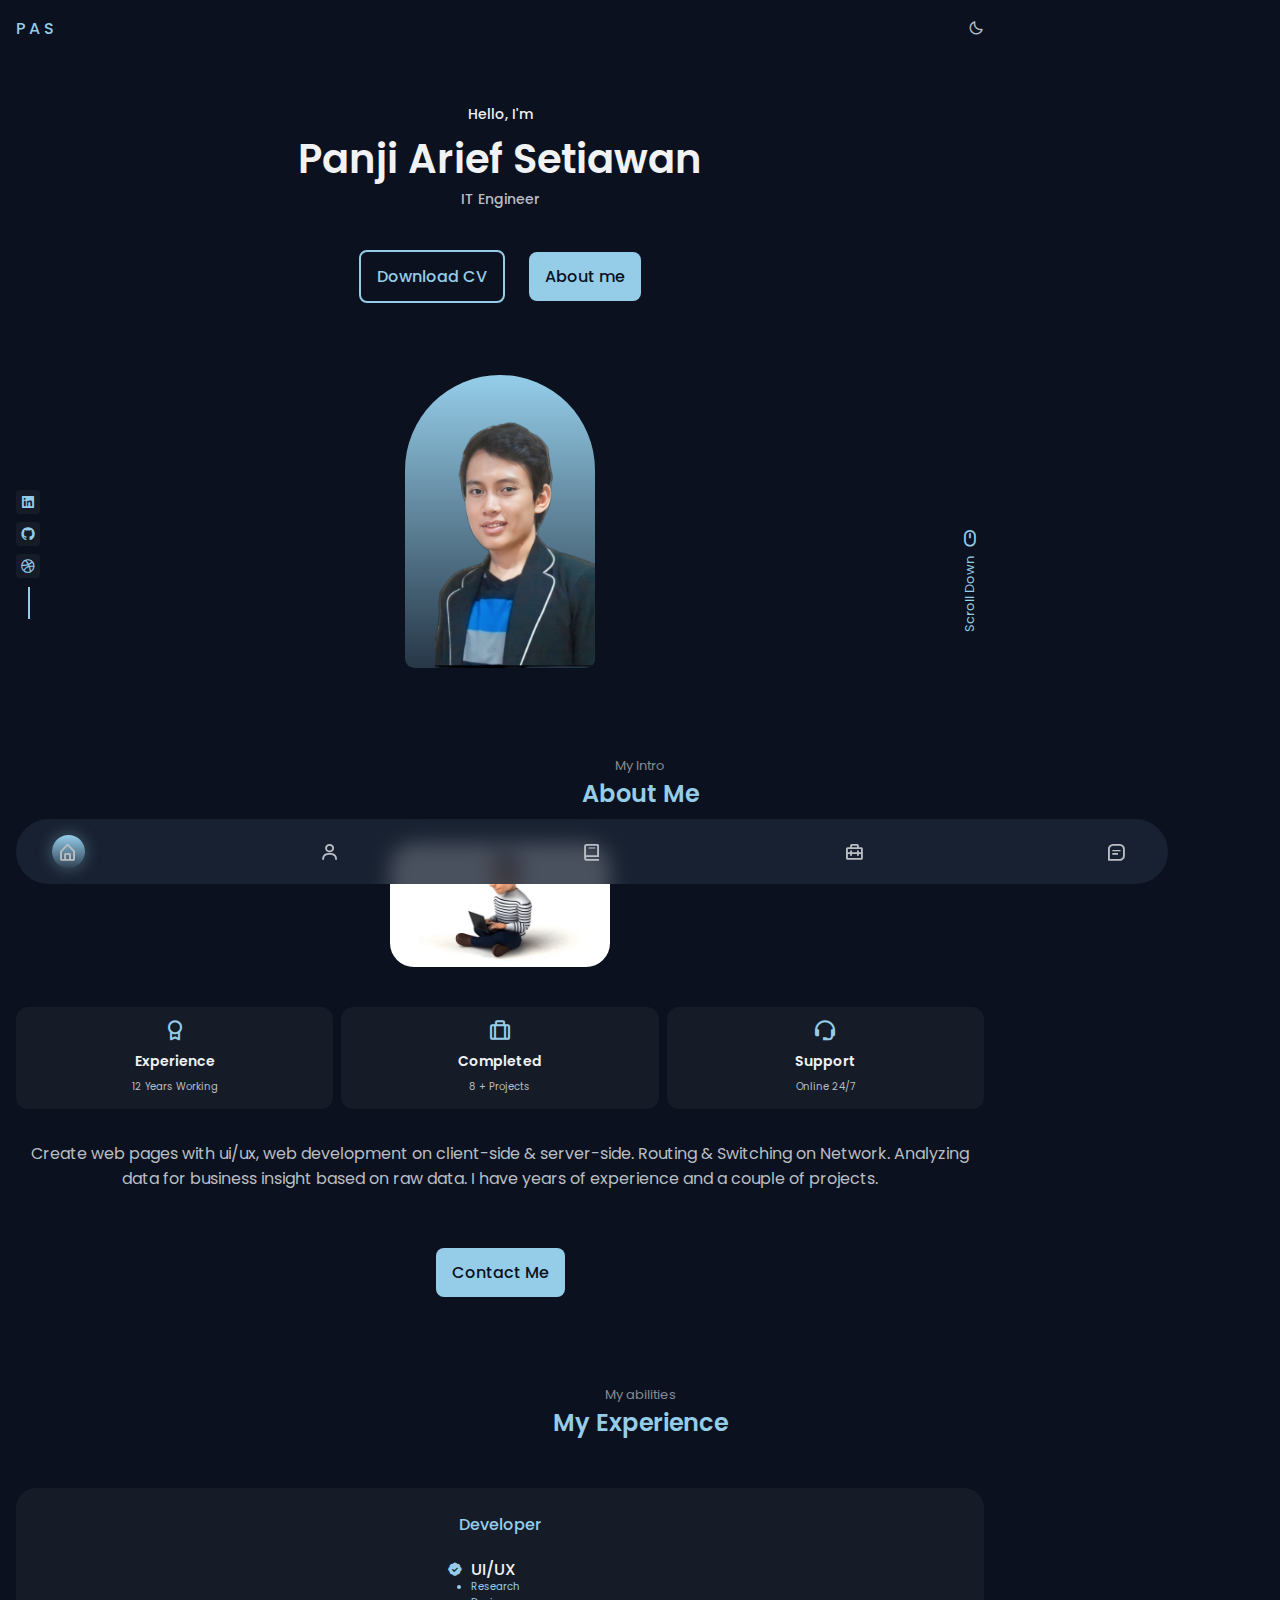
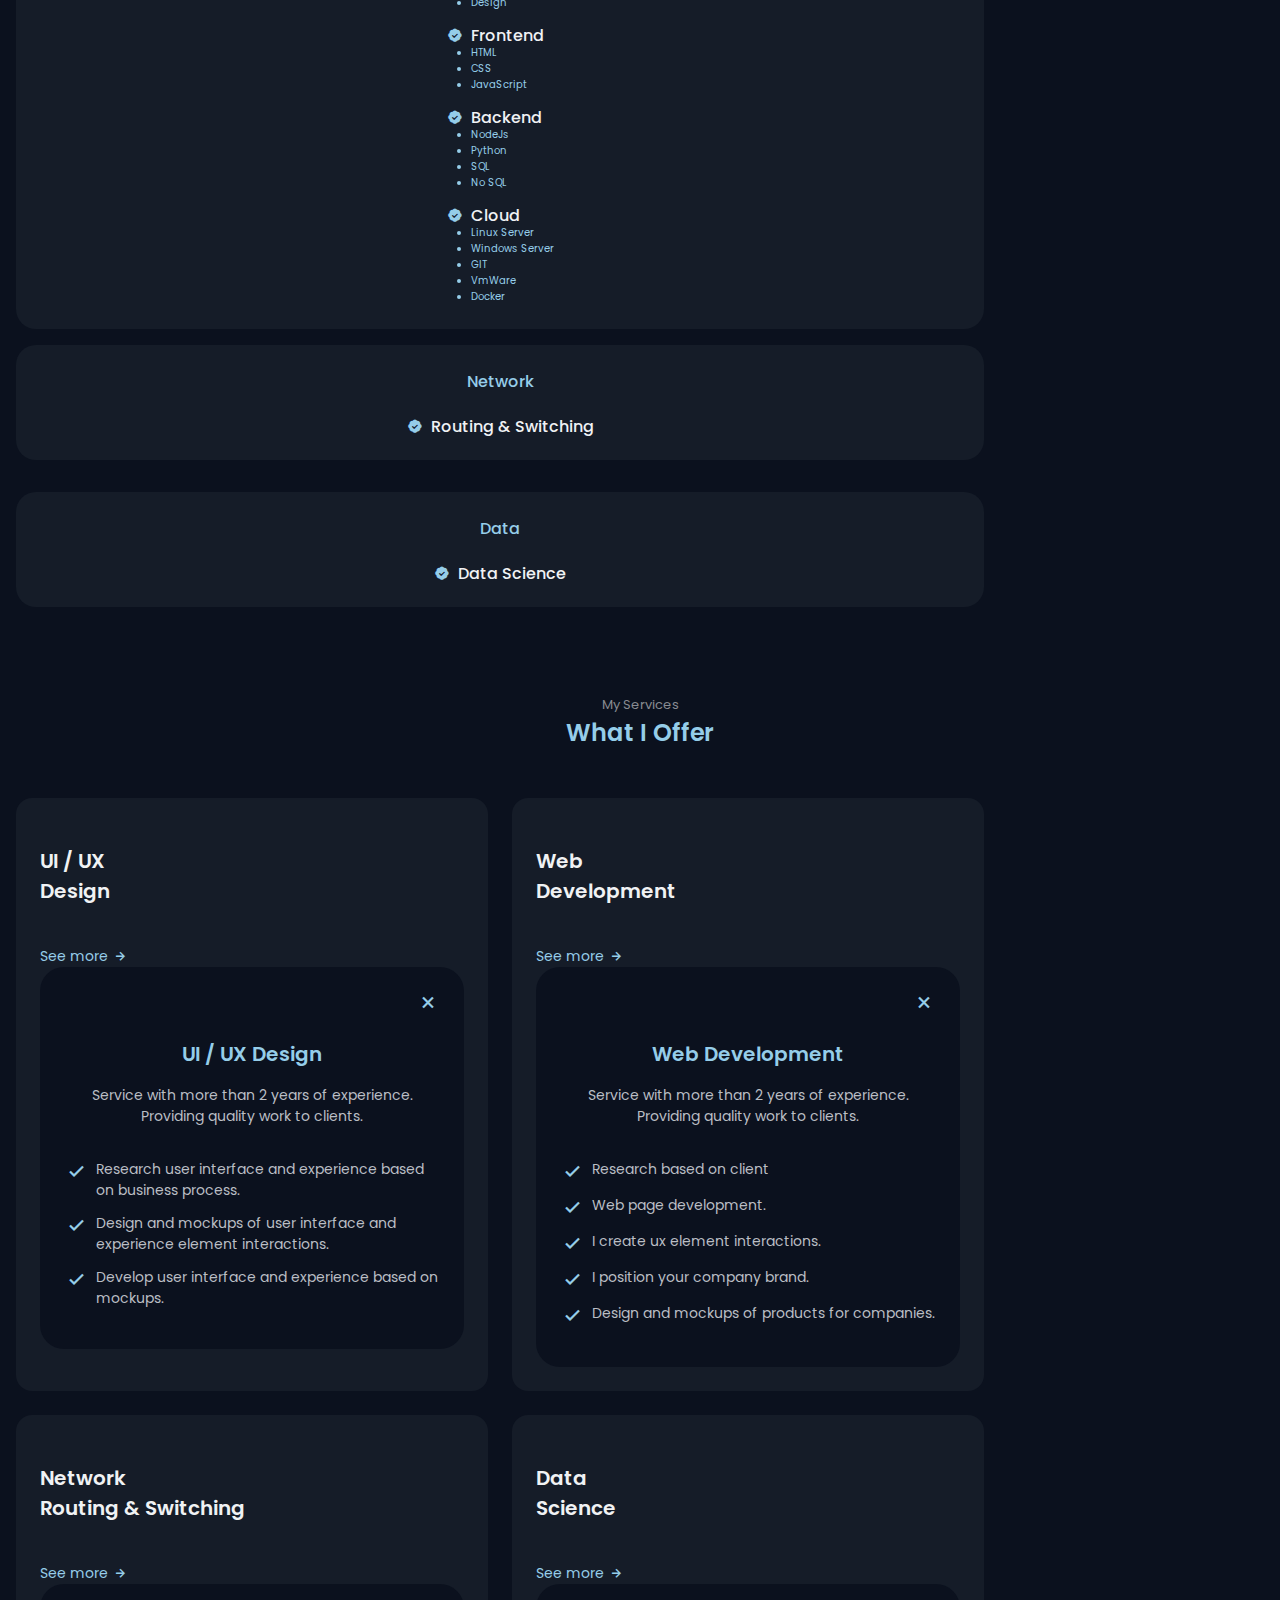
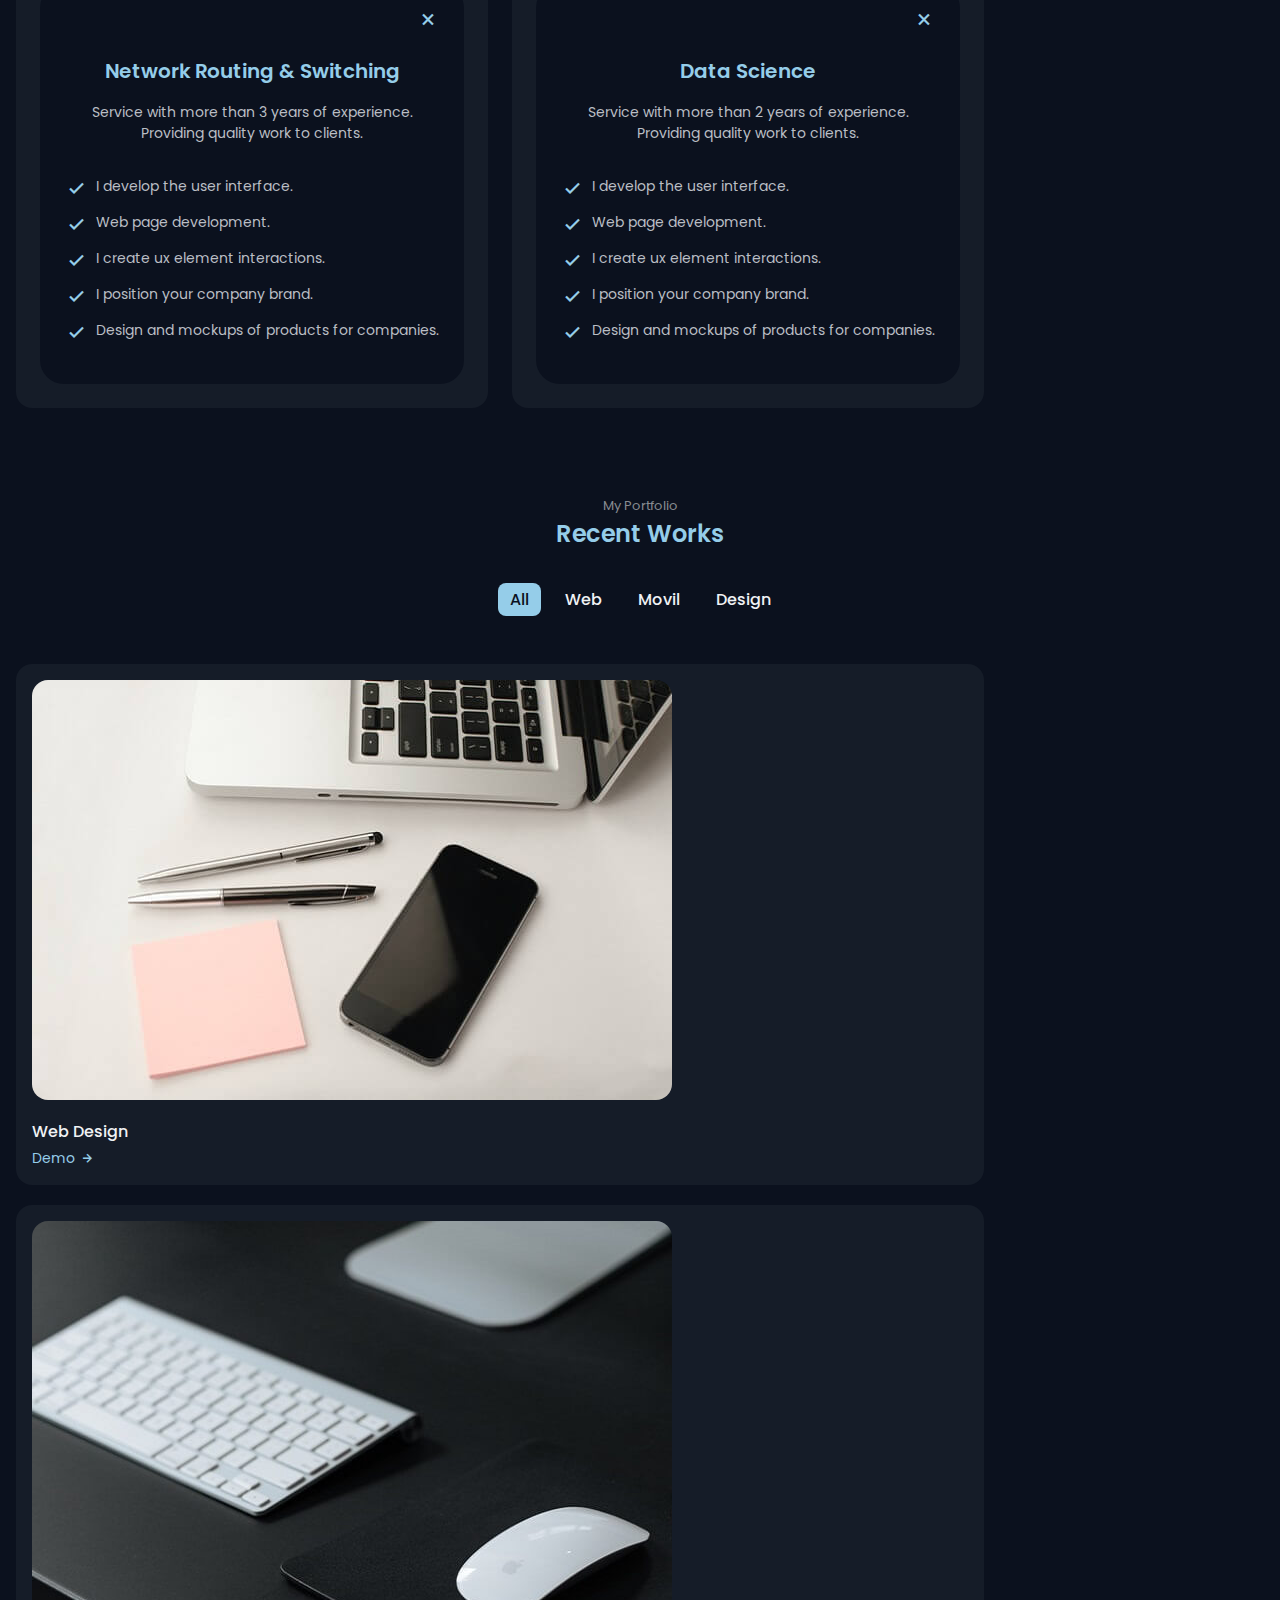
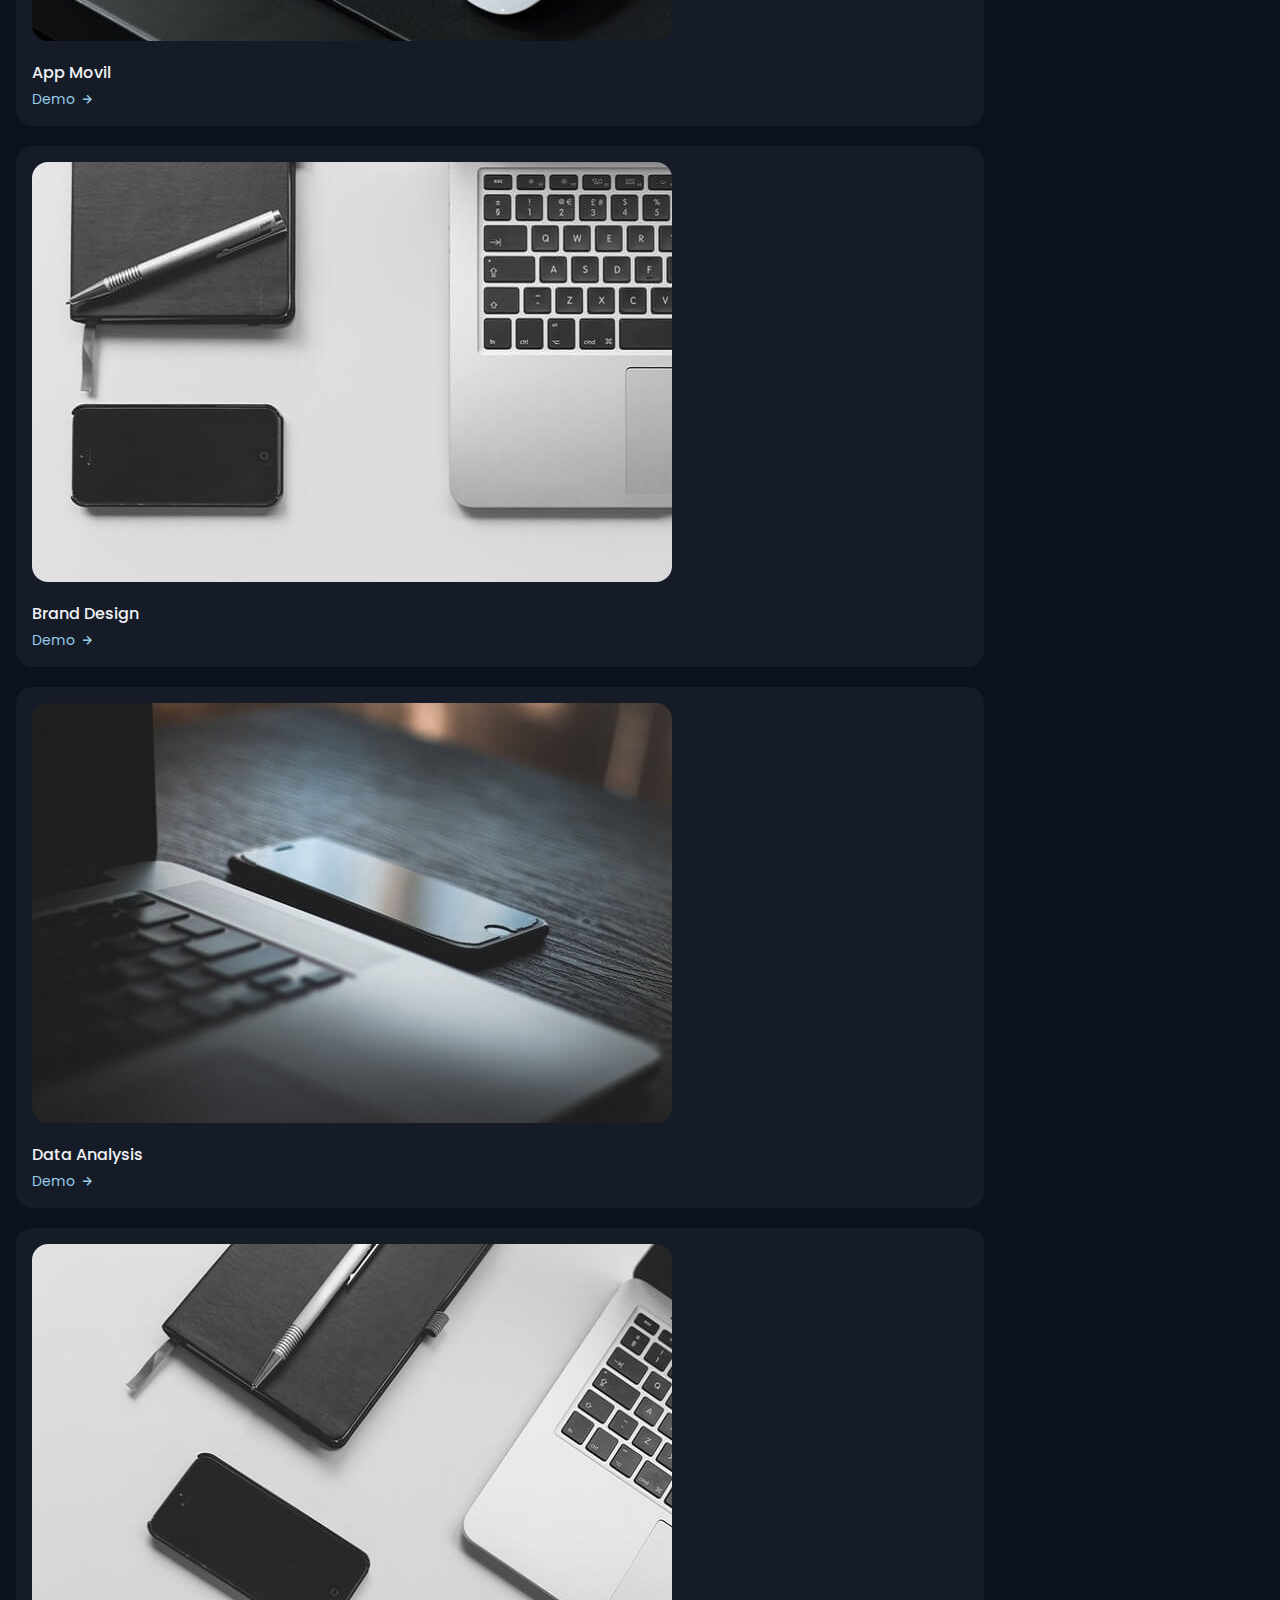
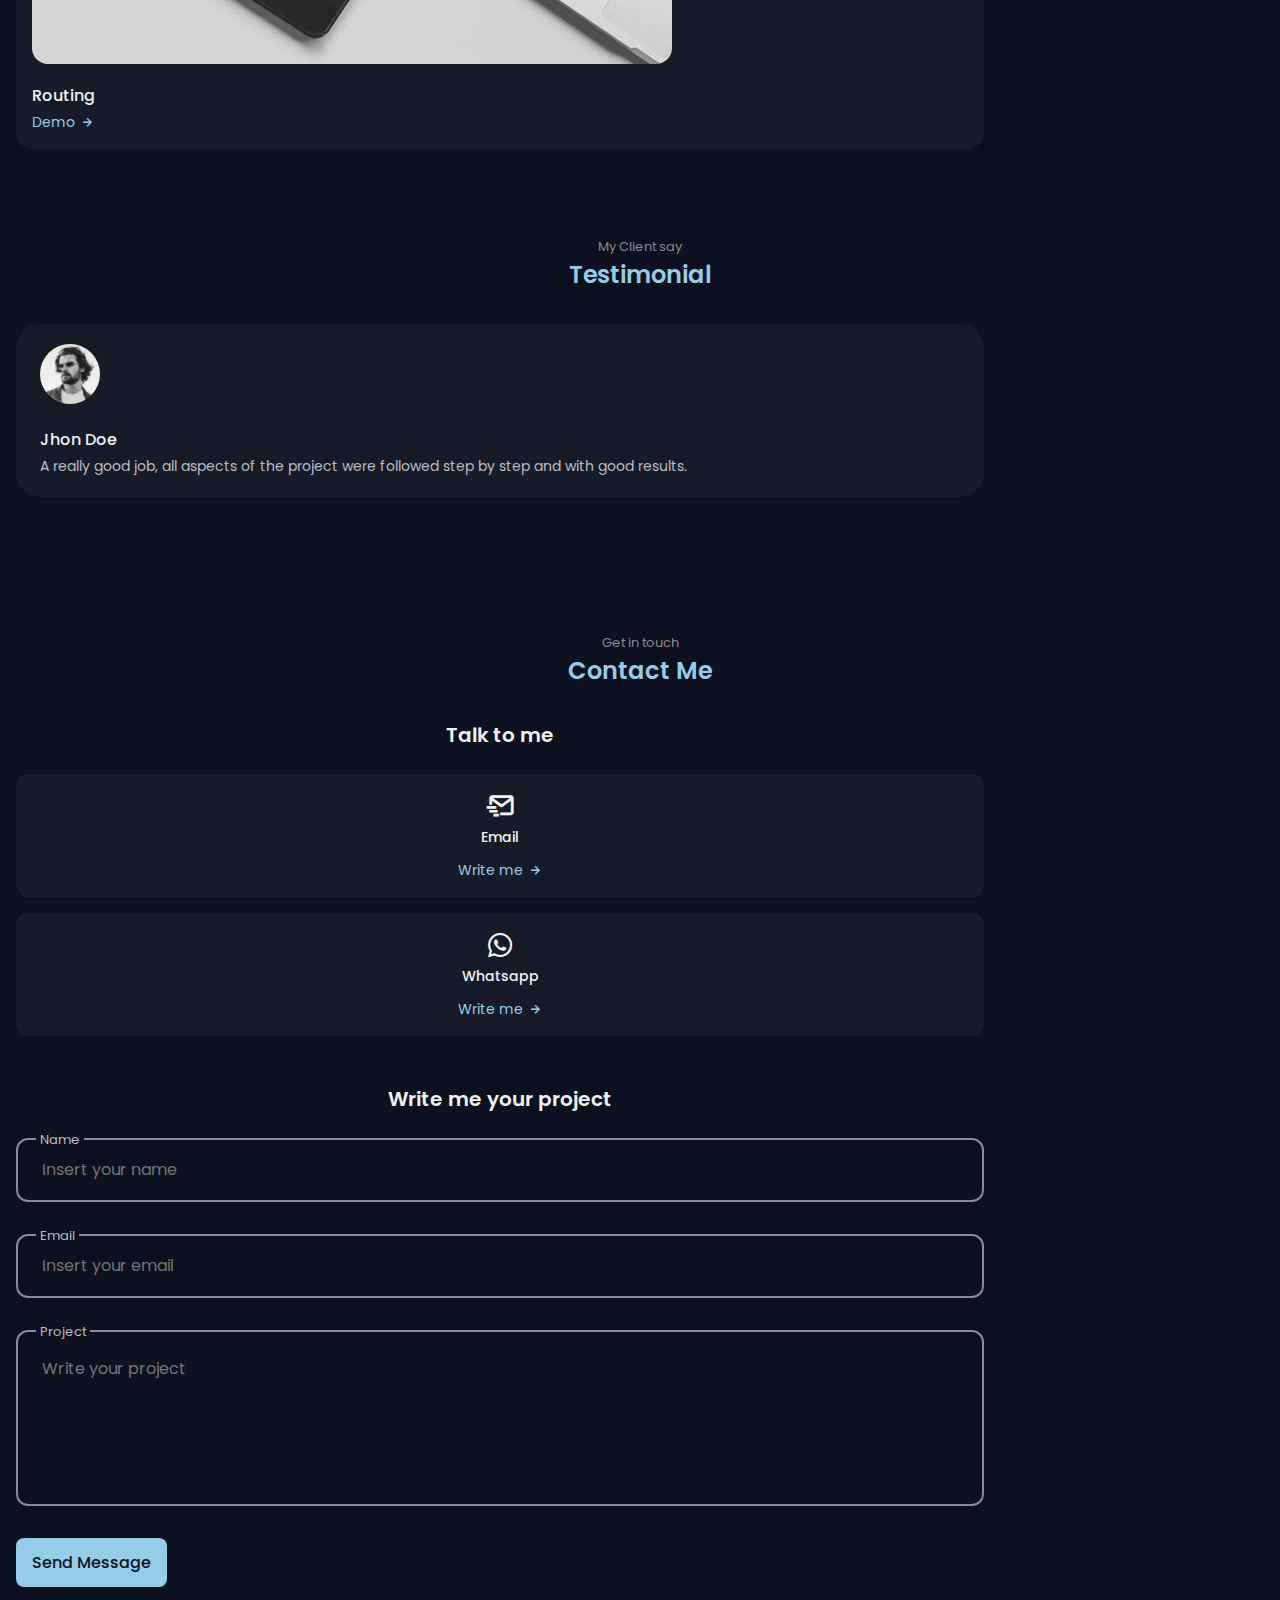
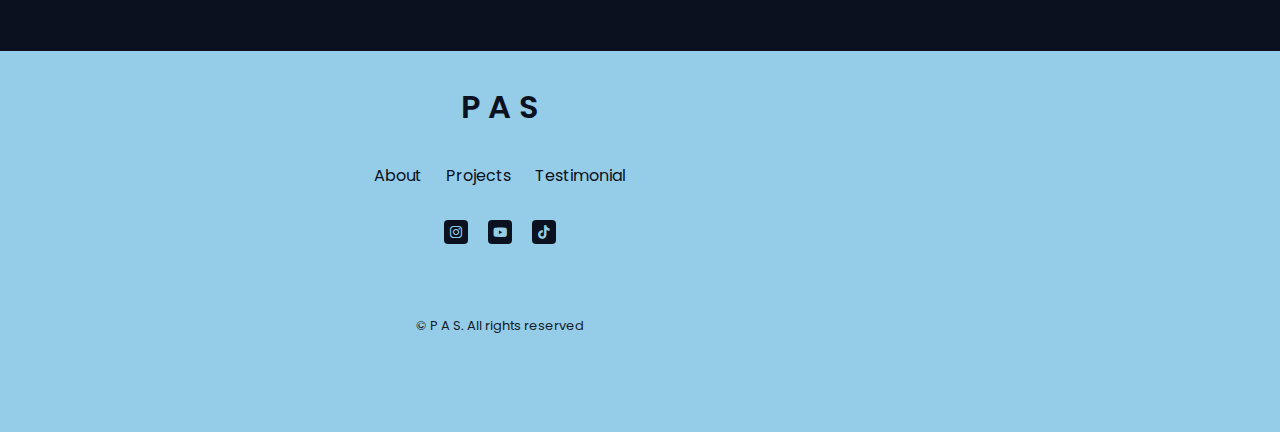
==== commit 9960ab10: "Update index.html" ====
--- a/index.html
+++ b/index.html
@@ -640,15 +640,32 @@
 
                     <div class="contact__content">
                         <h3 class="contact__title">Write me your project</h3>
+
+<!-- Sample HTML Form 
+<form action="mailto:contact@yourdomain.com"
+method="POST"
+enctype="multipart/form-data"
+name="EmailForm">
+    Name:<br>
+    <input type="text" size="19" name="Contact-Name"><br><br>
+    Email:<br>
+    <input type="email" name="Contact-Email"><br><br> 
+    Message:<br> 
+    <textarea name="Contact-Message" rows="6″ cols="20″>
+    </textarea><br><br> 
+    <button type="submit" value="Submit">Send</button>
+</form>  
+-->
                         
-                        <form action="" class="contact__form">
+                        <form action="mailto:panjiariefsetiawan@gmail.com" method="POST"
+                        enctype="multipart/form-data" class="contact__form">
                            <div class="contact__form-div">
-                            <label for="" class="contact__form-tag">Names</label>
+                            <label for="" class="contact__form-tag">Name</label>
                             <input type="text" placeholder="Insert your name" class="contact__form-input">
                           </div>
                           
                           <div class="contact__form-div">
-                            <label for="" class="contact__form-tag">Mail</label>
+                            <label for="" class="contact__form-tag">Email</label>
                             <input type="email" placeholder="Insert your email" class="contact__form-input">
                           </div>
                           
@@ -713,4 +730,4 @@
         <!--=============== MAIN JS ===============-->
         <script src="assets/js/main.js"></script>
     </body>
-</html>+</html>
